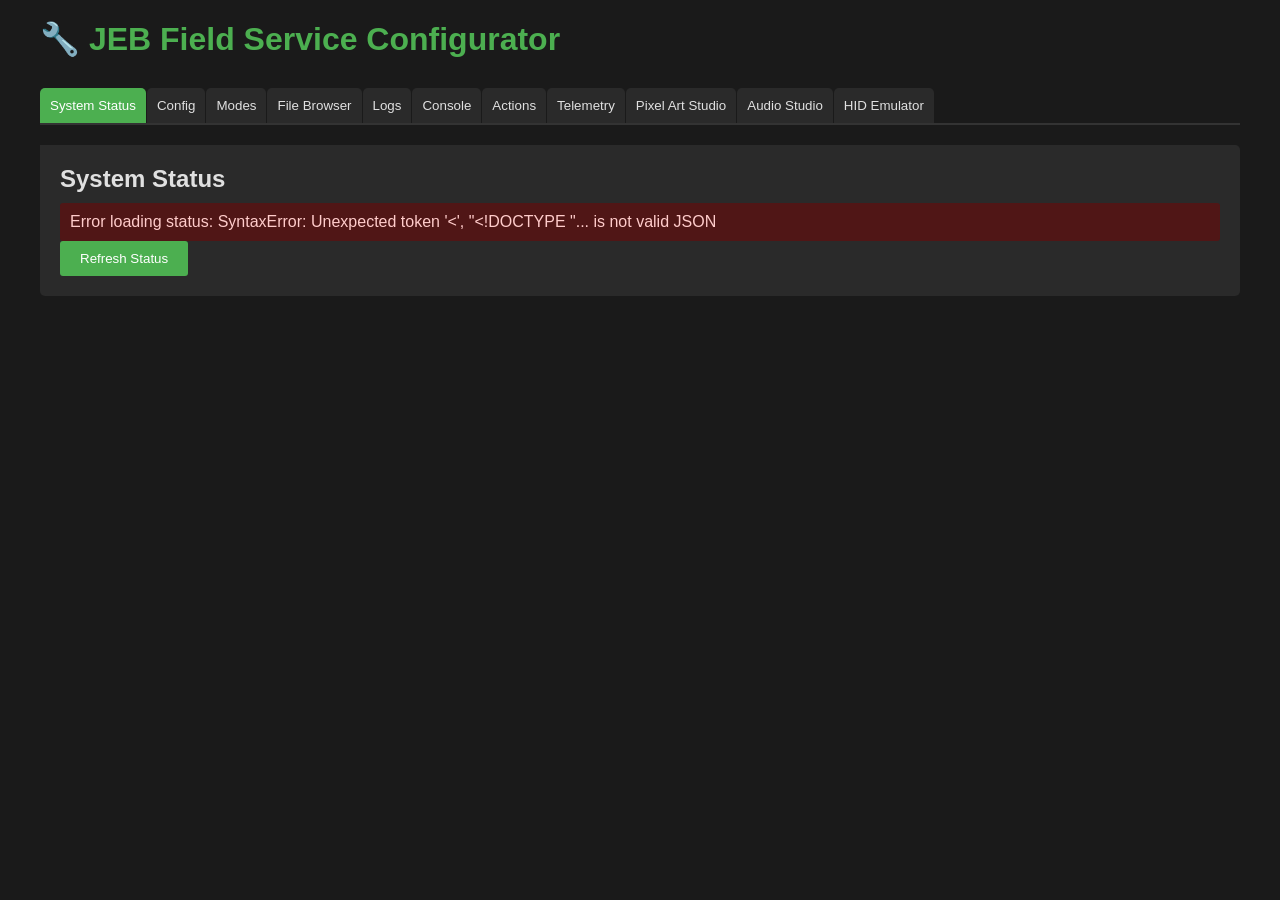
==== SD/www/index.html @ 73d3fd3d "Fix web telemtry and power bus display" ====
<!DOCTYPE html>
<html>
<head>
    <meta charset="UTF-8">
    <meta name="viewport" content="width=device-width, initial-scale=1.0">
    <title>JEB Field Service Configurator</title>
    <style>
        * { margin: 0; padding: 0; box-sizing: border-box; }
        body {
            font-family: -apple-system, BlinkMacSystemFont, 'Segoe UI', Arial, sans-serif;
            background: #1a1a1a;
            color: #e0e0e0;
            padding: 20px;
        }
        .container {
            max-width: 1200px;
            margin: 0 auto;
        }
        h1 {
            color: #4CAF50;
            margin-bottom: 30px;
            font-size: 2em;
        }
        .tabs {
            display: flex;
            gap: 1px;
            margin-bottom: 20px;
            border-bottom: 2px solid #333;
        }
        .tab {
            padding: 10px 10px 10px 10px;
            background: #2a2a2a;
            border: none;
            color: #e0e0e0;
            cursor: pointer;
            border-radius: 5px 5px 0 0;
        }
        .tab.active {
            background: #4CAF50;
            color: white;
        }
        .tab-content {
            display: none;
            padding: 20px;
            background: #2a2a2a;
            border-radius: 0 5px 5px 5px;
        }
        .tab-content.active {
            display: block;
        }
        .mode-filter-btn {
            padding: 4px 12px;
            background: #2a2a2a;
            border: 1px solid #555;
            color: #b0b0b0;
            border-radius: 3px;
            cursor: pointer;
            font-size: 0.85em;
            margin-right: 0;
        }
        .mode-filter-btn.active {
            background: #1e3e1e;
            border-color: #4CAF50;
            color: #4CAF50;
        }
        .mode-filter-btn:hover {
            background: #333;
        }
        .form-group {
            margin-bottom: 15px;
        }
        label {
            display: block;
            margin-bottom: 5px;
            color: #b0b0b0;
        }
        input, textarea, select {
            width: 100%;
            padding: 8px;
            background: #1a1a1a;
            border: 1px solid #444;
            color: #e0e0e0;
            border-radius: 3px;
        }
        button {
            padding: 10px 20px;
            background: #4CAF50;
            color: white;
            border: none;
            border-radius: 3px;
            cursor: pointer;
        }
        button:hover {
            background: #45a049;
        }
        button.secondary {
            background: #666;
        }
        button.secondary:hover {
            background: #555;
        }
        .status {
            margin-top: 10px;
            padding: 10px;
            border-radius: 3px;
        }
        .status.success {
            background: #2d5016;
            color: #90EE90;
        }
        .status.error {
            background: #501616;
            color: #ffcccb;
        }
        .file-list {
            list-style: none;
        }
        .file-item {
            padding: 8px;
            background: #1a1a1a;
            margin-bottom: 5px;
            border-radius: 3px;
            display: flex;
            justify-content: space-between;
            align-items: center;
        }
        .file-item:hover {
            background: #333;
        }
        .log-viewer {
            background: #1a1a1a;
            padding: 10px;
            height: 400px;
            overflow-y: auto;
            font-family: 'Courier New', monospace;
            font-size: 12px;
            border: 1px solid #444;
            border-radius: 3px;
            white-space: pre-wrap;
        }
        .info-grid {
            display: grid;
            grid-template-columns: repeat(auto-fit, minmax(200px, 1fr));
            gap: 15px;
            margin-bottom: 20px;
        }
        .info-card {
            background: #1a1a1a;
            padding: 15px;
            border-radius: 5px;
            border: 1px solid #444;
        }
        .info-card h3 {
            color: #4CAF50;
            margin-bottom: 10px;
            font-size: 0.9em;
        }
        .info-card .value {
            font-size: 1.5em;
            color: #e0e0e0;
        }
        .telemetry-chart-container {
            margin-top: 20px;
        }
        .telemetry-chart-container h3 {
            color: #4CAF50;
            margin-bottom: 10px;
            font-size: 1em;
        }
        canvas.sparkline {
            display: block;
            width: 100%;
            height: 120px;
            background: #1a1a1a;
            border: 1px solid #444;
            border-radius: 3px;
        }
        .telemetry-status {
            display: inline-block;
            padding: 4px 10px;
            border-radius: 3px;
            font-size: 0.85em;
            margin-left: 10px;
            vertical-align: middle;
        }
        .telemetry-status.connected { background: #2d5016; color: #90EE90; }
        .telemetry-status.disconnected { background: #501616; color: #ffcccb; }
        .sat-badge {
            display: inline-block;
            padding: 4px 10px;
            border-radius: 3px;
            font-size: 0.85em;
            margin: 3px;
        }
        .sat-badge.online { background: #2d5016; color: #90EE90; }
        .sat-badge.offline { background: #501616; color: #ffcccb; }
        /* Pixel Art Studio */
        .pixel-grid {
            display: grid;
            grid-template-columns: repeat(16, 1fr);
            gap: 1px;
            width: 320px;
            height: 320px;
            background: #111;
            border: 2px solid #444;
            border-radius: 3px;
            cursor: crosshair;
            user-select: none;
        }
        .pixel-cell {
            background: #000;
            border: none;
        }
        .palette-grid {
            display: flex;
            flex-wrap: wrap;
            gap: 4px;
            margin-top: 10px;
            max-width: 400px;
        }
        .palette-swatch {
            width: 28px;
            height: 28px;
            border-radius: 3px;
            cursor: pointer;
            border: 2px solid transparent;
            box-sizing: border-box;
        }
        .palette-swatch.selected {
            border-color: #fff;
        }
        .pixel-studio-layout {
            display: flex;
            gap: 20px;
            flex-wrap: wrap;
            align-items: flex-start;
        }
        .pixel-studio-controls {
            flex: 1;
            min-width: 200px;
        }
        /* Audio Studio */
        .audio-studio-layout {
            display: flex;
            flex-direction: column;
            gap: 12px;
        }
        .audio-transport {
            display: flex;
            gap: 10px;
            align-items: center;
            flex-wrap: wrap;
            margin-bottom: 8px;
        }
        .audio-transport label {
            display: inline;
            color: #b0b0b0;
            margin: 0;
        }
        .audio-transport input[type=number] {
            width: 70px;
            padding: 6px;
        }
        .channel-row {
            display: flex;
            align-items: center;
            gap: 6px;
            background: #1a1a1a;
            border: 1px solid #333;
            border-radius: 4px;
            padding: 6px 8px;
        }
        .channel-label {
            width: 28px;
            font-size: 0.75em;
            color: #888;
            flex-shrink: 0;
        }
        .channel-patch {
            width: 130px;
            flex-shrink: 0;
            font-size: 0.8em;
            padding: 4px 6px;
        }
        .step-grid {
            display: grid;
            grid-template-columns: repeat(16, 1fr);
            gap: 2px;
            flex: 1;
            min-width: 0;
        }
        .step-btn {
            padding: 4px 2px;
            font-size: 0.65em;
            background: #2a2a2a;
            color: #888;
            border: 1px solid #444;
            border-radius: 3px;
            cursor: pointer;
            white-space: nowrap;
            overflow: hidden;
            text-overflow: ellipsis;
            min-width: 0;
        }
        .step-btn.active {
            background: #1a3a1a;
            color: #4CAF50;
            border-color: #4CAF50;
        }
        .step-btn:hover {
            border-color: #888;
        }
        .note-picker {
            display: flex;
            flex-wrap: wrap;
            gap: 3px;
            margin-top: 8px;
            max-width: 100%;
        }
        .note-pick-btn {
            padding: 4px 6px;
            font-size: 0.7em;
            background: #2a2a2a;
            color: #b0b0b0;
            border: 1px solid #444;
            border-radius: 3px;
            cursor: pointer;
        }
        .note-pick-btn:hover, .note-pick-btn.selected {
            background: #2d5016;
            color: #90EE90;
            border-color: #4CAF50;
        }
        .note-pick-btn.rest {
            color: #666;
        }
        .note-pick-btn.rest:hover, .note-pick-btn.rest.selected {
            background: #3a1a1a;
            color: #ff9090;
            border-color: #aa4444;
        }
        .duration-picker {
            display: flex;
            gap: 4px;
            margin-top: 6px;
            flex-wrap: wrap;
        }
        .dur-btn {
            padding: 4px 8px;
            font-size: 0.7em;
            background: #2a2a2a;
            color: #b0b0b0;
            border: 1px solid #444;
            border-radius: 3px;
            cursor: pointer;
        }
        .dur-btn.selected {
            background: #1a2a3a;
            color: #80ccff;
            border-color: #4488cc;
        }
        .dur-btn:hover { border-color: #888; }
        .step-number-row {
            display: grid;
            grid-template-columns: repeat(16, 1fr);
            gap: 2px;
            padding: 0 0 2px;
        }
        .step-number {
            font-size: 0.6em;
            color: #555;
            text-align: center;
        }
        /* HID Emulator */
        .hid-emulator-grid {
            display: flex;
            gap: 24px;
            flex-wrap: wrap;
            align-items: flex-start;
        }
        .hid-section {
            background: #1a1a1a;
            border: 1px solid #444;
            border-radius: 5px;
            padding: 16px;
        }
        .hid-section h3 {
            color: #4CAF50;
            margin-bottom: 12px;
            font-size: 0.85em;
            text-transform: uppercase;
            letter-spacing: 0.06em;
        }
        .hid-btn-grid {
            display: grid;
            grid-template-columns: repeat(2, 1fr);
            gap: 10px;
        }
        .hid-push-btn {
            width: 80px;
            height: 80px;
            border-radius: 8px;
            background: #2a2a2a;
            border: 2px solid #555;
            color: #e0e0e0;
            font-size: 1em;
            font-weight: bold;
            cursor: pointer;
            user-select: none;
            transition: background 0.05s, border-color 0.05s, color 0.05s;
        }
        .hid-push-btn.pressed {
            background: #4CAF50;
            border-color: #4CAF50;
            color: #000;
        }
        .hid-encoder-display {
            font-size: 1.8em;
            text-align: center;
            color: #4CAF50;
            font-family: monospace;
            min-width: 70px;
            padding: 6px 10px;
            background: #0d0d0d;
            border: 1px solid #444;
            border-radius: 3px;
        }
        .hid-encoder-controls {
            display: flex;
            gap: 6px;
            align-items: center;
            justify-content: center;
            margin-bottom: 12px;
        }
        .hid-enc-step-btn {
            width: 36px;
            height: 36px;
            font-size: 1.1em;
            background: #2a2a2a;
            border: 1px solid #555;
            color: #e0e0e0;
            border-radius: 3px;
            cursor: pointer;
            padding: 0;
        }
        .hid-enc-step-btn:hover { background: #3a3a3a; border-color: #4CAF50; }
        .hid-enc-btn-wrap { text-align: center; }
        .hid-enc-push-btn {
            width: 120px;
            height: 44px;
            border-radius: 22px;
            background: #2a2a2a;
            border: 2px solid #555;
            color: #e0e0e0;
            font-size: 0.85em;
            font-weight: bold;
            cursor: pointer;
            user-select: none;
            transition: background 0.05s, border-color 0.05s, color 0.05s;
        }
        .hid-enc-push-btn.pressed {
            background: #4CAF50;
            border-color: #4CAF50;
            color: #000;
        }
    </style>
</head>
<body>
    <div class="container">
        <h1>🔧 JEB Field Service Configurator</h1>

        <div class="tabs">
            <button class="tab active" onclick="showTab('system')">System Status</button>
            <button class="tab" onclick="showTab('config')">Config</button>
            <button class="tab" onclick="showTab('modes')">Modes</button>
            <button class="tab" onclick="showTab('files')">File Browser</button>
            <button class="tab" onclick="showTab('logs')">Logs</button>
            <button class="tab" onclick="showTab('console')">Console</button>
            <button class="tab" onclick="showTab('actions')">Actions</button>
            <button class="tab" onclick="showTab('telemetry')">Telemetry</button>
            <button class="tab" onclick="showTab('pixelart')">Pixel Art Studio</button>
            <button class="tab" onclick="showTab('audiostudio')">Audio Studio</button>
            <button class="tab" onclick="showTab('hidemulator')">HID Emulator</button>
        </div>

        <div id="system" class="tab-content active">
            <h2>System Status</h2>
            <div class="info-grid" id="systemStatus"></div>
            <button onclick="loadSystemStatus()">Refresh Status</button>
        </div>

        <div id="config" class="tab-content">
            <h2>Global Configuration</h2>
            <form id="configForm">
                <div class="form-group">
                    <label>WiFi SSID:</label>
                    <input type="text" name="wifi_ssid" id="wifi_ssid">
                </div>
                <div class="form-group">
                    <label>WiFi Password:</label>
                    <input type="password" name="wifi_password" id="wifi_password">
                </div>
                <div class="form-group">
                    <label>Update URL:</label>
                    <input type="text" name="update_url" id="update_url">
                </div>
                <div class="form-group">
                    <label>Debug Mode:</label>
                    <select name="debug_mode" id="debug_mode">
                        <option value="false">Disabled</option>
                        <option value="true">Enabled</option>
                    </select>
                </div>
                <button type="button" onclick="loadConfig()">Load Current Config</button>
                <button type="button" onclick="saveConfig()">Save Configuration</button>
            </form>
            <div id="configStatus" class="status" style="display:none;"></div>
        </div>

        <div id="modes" class="tab-content">
            <h2>Game Modes</h2>
            <div style="margin-bottom:15px; display:flex; gap:8px; flex-wrap:wrap; align-items:center;">
                <span style="color:#b0b0b0; margin-right:4px;">Filter:</span>
                <button class="mode-filter-btn active" onclick="filterModes('ALL', this)">All</button>
                <button class="mode-filter-btn" onclick="filterModes('CORE', this)">Core Only</button>
                <button class="mode-filter-btn" onclick="filterModes('ZERO_PLAYER', this)">Zero Player</button>
                <button class="mode-filter-btn" onclick="filterModes('EXP1', this)">Industrial</button>
                <button style="margin-left:auto;" onclick="loadModes()">↺ Refresh</button>
            </div>
            <div id="modesHardware" style="margin-bottom:12px;"></div>
            <div id="modesList"></div>
            <div id="modesStatus" class="status" style="display:none;"></div>
        </div>

        <div id="files" class="tab-content">
            <h2>File Browser</h2>
            <div>
                <label>Current Path: <span id="currentPath">/sd</span></label>
                <button onclick="loadFiles()">Refresh</button>
            </div>
            <div class="form-group" style="margin-top: 15px;">
                <label>Upload File:</label>
                <input type="file" id="fileUpload">
                <button onclick="uploadFile()">Upload to Current Directory</button>
            </div>
            <ul class="file-list" id="fileList"></ul>
        </div>

        <div id="logs" class="tab-content">
            <h2>System Logs</h2>
            <div style="display:flex; gap:10px; margin-bottom:10px; flex-wrap:wrap; align-items:center;">
                <select id="logLevelFilter" onchange="loadLogs()" style="width:auto;">
                    <option value="">All Levels</option>
                    <option value="0">DEBUG+</option>
                    <option value="1">INFO+</option>
                    <option value="2">NOTE+</option>
                    <option value="3">WARNING+</option>
                    <option value="4">CRITICAL+</option>
                    <option value="5">ERROR only</option>
                </select>
                <input type="text" id="logSearch" placeholder="Search logs…" oninput="loadLogs()" style="width:220px;">
                <button onclick="loadLogs()">Refresh</button>
                <button class="secondary" onclick="clearLogs()">Clear</button>
            </div>
            <div class="log-viewer" id="logViewer"></div>
        </div>

        <div id="console" class="tab-content">
            <h2>Console</h2>
            <div style="display:flex; gap:10px; margin-bottom:10px; align-items:center;">
                <button onclick="loadConsole()">Refresh</button>
                <label style="display:inline; margin:0;">
                    <input type="checkbox" id="consoleAutoRefresh" onchange="toggleConsoleAutoRefresh()"> Auto-refresh
                </label>
            </div>
            <div class="log-viewer" id="consoleViewer"></div>
            <div style="display:flex; gap:8px; margin-top:10px;">
                <input type="text" id="consoleInput" placeholder="Type command and press Enter…" style="flex:1;"
                       onkeydown="if(event.key==='Enter') sendConsoleInput()">
                <button onclick="sendConsoleInput()">Send</button>
            </div>
            <div id="consoleStatus" class="status" style="display:none;"></div>
        </div>

        <div id="actions" class="tab-content">
            <h2>Field Service Actions</h2>
            <div class="form-group">
                <button onclick="triggerOTAUpdate()">Trigger OTA Update</button>
                <p style="color: #b0b0b0; margin-top: 5px;">Device will update on next boot</p>
            </div>
            <div class="form-group">
                <button onclick="toggleDebugMode()">Toggle Debug Mode</button>
                <p style="color: #b0b0b0; margin-top: 5px;">Enable/disable debug logging</p>
            </div>
            <div id="actionStatus" class="status" style="display:none;"></div>
        </div>

        <div id="telemetry" class="tab-content">
            <h2>
                Real-Time Telemetry
                <span id="telemetryStatus" class="telemetry-status disconnected">Disconnected</span>
            </h2>
            <div style="margin-bottom: 15px;">
                <button onclick="startTelemetry()">Connect</button>
                <button class="secondary" onclick="stopTelemetry()">Disconnect</button>
            </div>
            <h3 style="color: #b0b0b0; margin-bottom: 10px;">Power Rails (V)</h3>
            <div class="info-grid" id="telemetryVoltages"></div>
            <h3 style="color: #b0b0b0; margin: 15px 0 10px;">Satellite Links</h3>
            <div id="telemetrySatellites"><em style="color: #666;">No satellites detected</em></div>
            <div class="telemetry-chart-container">
                <h3>Voltage History</h3>
                <div id="telemetryCharts" style="display: flex; flex-direction: column; gap: 15px;"></div>
            </div>
        </div>

        <div id="pixelart" class="tab-content">
            <h2>🎨 Pixel Art Studio</h2>
            <p style="color: #b0b0b0; margin-bottom: 15px;">Draw 16×16 pixel art and preview it live on the LED matrix, then save as an icon.</p>
            <div class="pixel-studio-layout">
                <div>
                    <div class="pixel-grid" id="pixelGrid" onmousedown="pixelMouseDown(event)" onmousemove="pixelMouseMove(event)" onmouseup="pixelMouseUp()"></div>
                </div>
                <div class="pixel-studio-controls">
                    <div class="form-group">
                        <label>Selected Color: <span id="selectedColorName">OFF</span></label>
                        <div id="selectedColorPreview" style="width:32px;height:32px;background:#000;border:2px solid #666;border-radius:3px;margin-top:4px;"></div>
                    </div>
                    <div class="form-group">
                        <label>Palette:</label>
                        <div class="palette-grid" id="paletteGrid"></div>
                    </div>
                    <div class="form-group" style="margin-top:15px;">
                        <label>Icon Name:</label>
                        <input type="text" id="iconName" placeholder="my_icon" maxlength="32" style="width:180px;">
                    </div>
                    <div style="margin-top:10px; display:flex; gap:8px; flex-wrap:wrap;">
                        <button onclick="previewPixelArt()">▶ Preview on Matrix</button>
                        <button onclick="savePixelArt()">💾 Save Icon</button>
                        <button class="secondary" onclick="clearCanvas()">Clear</button>
                    </div>
                    <div id="pixelArtStatus" class="status" style="display:none;margin-top:10px;"></div>
                </div>
            </div>
        </div>

        <div id="audiostudio" class="tab-content">
            <h2>🎵 Audio Studio</h2>
            <p style="color: #b0b0b0; margin-bottom: 15px;">Compose a multi-channel chiptune sequence, preview it live on the device, then save as a <code>.jseq</code> file.</p>

            <div class="audio-studio-layout">
                <!-- Transport controls -->
                <div class="audio-transport">
                    <label>BPM:</label>
                    <input type="number" id="audioBpm" value="120" min="20" max="300" style="width:70px;">
                    <button onclick="audioPreview()">▶ Play Preview</button>
                    <button class="secondary" onclick="audioStop()">■ Stop</button>
                    <button class="secondary" onclick="audioClearAll()">Clear All</button>
                </div>

                <!-- Step number ruler -->
                <div style="display:flex; align-items:center; gap:6px; padding: 0 8px;">
                    <div style="width:164px; flex-shrink:0;"></div>
                    <div class="step-number-row" style="flex:1;">
                        <div class="step-number">1</div><div class="step-number">2</div>
                        <div class="step-number">3</div><div class="step-number">4</div>
                        <div class="step-number">5</div><div class="step-number">6</div>
                        <div class="step-number">7</div><div class="step-number">8</div>
                        <div class="step-number">9</div><div class="step-number">10</div>
                        <div class="step-number">11</div><div class="step-number">12</div>
                        <div class="step-number">13</div><div class="step-number">14</div>
                        <div class="step-number">15</div><div class="step-number">16</div>
                    </div>
                </div>

                <!-- Channel rows (3 channels) -->
                <div id="channelRows"></div>

                <!-- Note & Duration Picker -->
                <div style="background:#1a1a1a; border:1px solid #333; border-radius:4px; padding:10px; margin-top:4px;">
                    <div style="display:flex; gap:20px; flex-wrap:wrap; align-items:flex-start;">
                        <div>
                            <label style="color:#b0b0b0; font-size:0.85em;">Active Note: <strong id="activeNoteLabel" style="color:#4CAF50;">—</strong></label>
                            <div class="note-picker" id="notePicker"></div>
                        </div>
                        <div>
                            <label style="color:#b0b0b0; font-size:0.85em;">Duration: <strong id="activeDurLabel" style="color:#80ccff;">♩ Quarter (1 beat)</strong></label>
                            <div class="duration-picker" id="durationPicker"></div>
                        </div>
                    </div>
                </div>

                <!-- Save section -->
                <div style="display:flex; gap:10px; align-items:center; flex-wrap:wrap; margin-top:4px;">
                    <label style="color:#b0b0b0;">Sequence Name:</label>
                    <input type="text" id="audioSeqName" placeholder="my_sequence" maxlength="32" style="width:180px;">
                    <button onclick="audioSave()">💾 Save .jseq</button>
                </div>
                <div id="audioStatus" class="status" style="display:none;"></div>
            </div>
        </div>

        <div id="hidemulator" class="tab-content">
            <h2>🕹️ HID Emulator (CORE)</h2>
            <p style="color: #b0b0b0; margin-bottom: 20px;">Inject virtual hardware inputs into the live CORE HID state. Hold buttons to simulate tap/hold detection.</p>
            <div class="hid-emulator-grid">

                <!-- Buttons -->
                <div class="hid-section">
                    <h3>Buttons</h3>
                    <div class="hid-btn-grid">
                        <button class="hid-push-btn" id="hidBtn0"
                            onmousedown="hidBtnPress(0)" onmouseup="hidBtnRelease(0)" onmouseleave="hidBtnRelease(0)"
                            ontouchstart="event.preventDefault(); hidBtnPress(0)" ontouchend="hidBtnRelease(0)" ontouchcancel="hidBtnRelease(0)">B1</button>
                        <button class="hid-push-btn" id="hidBtn1"
                            onmousedown="hidBtnPress(1)" onmouseup="hidBtnRelease(1)" onmouseleave="hidBtnRelease(1)"
                            ontouchstart="event.preventDefault(); hidBtnPress(1)" ontouchend="hidBtnRelease(1)" ontouchcancel="hidBtnRelease(1)">B2</button>
                        <button class="hid-push-btn" id="hidBtn2"
                            onmousedown="hidBtnPress(2)" onmouseup="hidBtnRelease(2)" onmouseleave="hidBtnRelease(2)"
                            ontouchstart="event.preventDefault(); hidBtnPress(2)" ontouchend="hidBtnRelease(2)" ontouchcancel="hidBtnRelease(2)">B3</button>
                        <button class="hid-push-btn" id="hidBtn3"
                            onmousedown="hidBtnPress(3)" onmouseup="hidBtnRelease(3)" onmouseleave="hidBtnRelease(3)"
                            ontouchstart="event.preventDefault(); hidBtnPress(3)" ontouchend="hidBtnRelease(3)" ontouchcancel="hidBtnRelease(3)">B4</button>
                    </div>
                </div>

                <!-- Encoder -->
                <div class="hid-section">
                    <h3>Encoder</h3>
                    <div class="hid-encoder-controls">
                        <button class="hid-enc-step-btn" onclick="hidEncoderStep(-5)" title="-5" aria-label="Decrease by 5">«</button>
                        <button class="hid-enc-step-btn" onclick="hidEncoderStep(-1)" title="-1" aria-label="Decrease by 1">−</button>
                        <div class="hid-encoder-display" id="hidEncoderVal" aria-live="polite" aria-label="Encoder position">0</div>
                        <button class="hid-enc-step-btn" onclick="hidEncoderStep(1)" title="+1" aria-label="Increase by 1">+</button>
                        <button class="hid-enc-step-btn" onclick="hidEncoderStep(5)" title="+5" aria-label="Increase by 5">»</button>
                        <button class="hid-enc-step-btn" onclick="hidEncoderReset()" title="Reset to 0" aria-label="Reset to 0" style="font-size:0.7em;">RST</button>
                    </div>
                    <div class="hid-enc-btn-wrap">
                        <button class="hid-enc-push-btn" id="hidEncBtn"
                            onmousedown="hidEncBtnPress()" onmouseup="hidEncBtnRelease()" onmouseleave="hidEncBtnRelease()"
                            ontouchstart="event.preventDefault(); hidEncBtnPress()" ontouchend="hidEncBtnRelease()" ontouchcancel="hidEncBtnRelease()">ENC BTN</button>
                    </div>
                </div>

            </div>
            <div id="hidStatus" class="status" style="display:none; margin-top:15px;"></div>
        </div>
    </div>

    <script>
        let currentPath = '/sd';

        function showTab(tabName) {
            document.querySelectorAll('.tab').forEach(t => t.classList.remove('active'));
            document.querySelectorAll('.tab-content').forEach(t => t.classList.remove('active'));
            event.target.classList.add('active');
            document.getElementById(tabName).classList.add('active');

            // Auto-load content for some tabs
            if (tabName === 'system') loadSystemStatus();
            if (tabName === 'config') loadConfig();
            if (tabName === 'files') loadFiles();
            if (tabName === 'logs') loadLogs();
            if (tabName === 'console') loadConsole();
            if (tabName === 'modes') loadModes();
            if (tabName === 'telemetry') startTelemetry();
            if (tabName === 'pixelart') initPixelArtStudio();
            if (tabName === 'audiostudio') initAudioStudio();
        }

        async function loadSystemStatus() {
            try {
                const response = await fetch('/api/system/status');
                const data = await response.json();

                const html = `
                    <div class="info-card">
                        <h3>WiFi SSID</h3>
                        <div class="value">${data.wifi_ssid}</div>
                    </div>
                    <div class="info-card">
                        <h3>IP Address</h3>
                        <div class="value">${data.ip_address}</div>
                    </div>
                    <div class="info-card">
                        <h3>Debug Mode</h3>
                        <div class="value">${data.debug_mode ? 'ON' : 'OFF'}</div>
                    </div>
                    <div class="info-card">
                        <h3>Uptime</h3>
                        <div class="value">${Math.floor(data.uptime)}s</div>
                    </div>
                    <div class="info-card">
                        <h3>Free Memory</h3>
                        <div class="value">${Math.floor(data.free_memory / 1024)}KB</div>
                    </div>
                `;
                document.getElementById('systemStatus').innerHTML = html;
            } catch (error) {
                showStatus('systemStatus', 'Error loading status: ' + error, 'error');
            }
        }

        async function loadConfig() {
            try {
                const response = await fetch('/api/config/global');
                const config = await response.json();

                document.getElementById('wifi_ssid').value = config.wifi_ssid || '';
                document.getElementById('wifi_password').value = config.wifi_password || '';
                document.getElementById('update_url').value = config.update_url || '';
                document.getElementById('debug_mode').value = config.debug_mode ? 'true' : 'false';

                showStatus('configStatus', 'Configuration loaded', 'success');
            } catch (error) {
                showStatus('configStatus', 'Error loading config: ' + error, 'error');
            }
        }

        async function saveConfig() {
            try {
                const config = {
                    wifi_ssid: document.getElementById('wifi_ssid').value,
                    wifi_password: document.getElementById('wifi_password').value,
                    update_url: document.getElementById('update_url').value,
                    debug_mode: document.getElementById('debug_mode').value === 'true'
                };

                const response = await fetch('/api/config/global', {
                    method: 'POST',
                    headers: { 'Content-Type': 'application/json' },
                    body: JSON.stringify(config)
                });

                if (response.ok) {
                    showStatus('configStatus', 'Configuration saved successfully', 'success');
                } else {
                    showStatus('configStatus', 'Error saving configuration', 'error');
                }
            } catch (error) {
                showStatus('configStatus', 'Error: ' + error, 'error');
            }
        }

        async function loadFiles() {
            try {
                const response = await fetch(`/api/files?path=${encodeURIComponent(currentPath)}`);
                const data = await response.json();

                const fileList = document.getElementById('fileList');
                fileList.innerHTML = '';

                // Add parent directory link if not at root
                if (currentPath !== '/sd' && currentPath !== '/') {
                    const li = document.createElement('li');
                    li.className = 'file-item';
                    li.innerHTML = `
                        <span>📁 ..</span>
                        <button class="secondary" onclick="navigateUp()">Up</button>
                    `;
                    fileList.appendChild(li);
                }

                // Add files and directories
                data.items.forEach(item => {
                    const li = document.createElement('li');
                    li.className = 'file-item';
                    const icon = item.is_dir ? '📁' : '📄';
                    const size = item.is_dir ? '' : ` (${formatSize(item.size)})`;

                    li.innerHTML = `
                        <span>${icon} ${item.name}${size}</span>
                        <div>
                            ${item.is_dir ?
                                `<button class="secondary" onclick="navigateTo('${item.path}')">Open</button>` :
                                `<button class="secondary" onclick="downloadFile('${item.path}')">Download</button>`
                            }
                        </div>
                    `;
                    fileList.appendChild(li);
                });

                document.getElementById('currentPath').textContent = currentPath;
            } catch (error) {
                console.error('Error loading files:', error);
            }
        }

        function navigateTo(path) {
            currentPath = path;
            loadFiles();
        }

        function navigateUp() {
            const parts = currentPath.split('/');
            parts.pop();
            currentPath = parts.join('/') || '/';
            loadFiles();
        }

        function downloadFile(path) {
            window.location.href = `/api/files/download?path=${encodeURIComponent(path)}`;
        }

        function formatSize(bytes) {
            if (bytes < 1024) return bytes + ' B';
            if (bytes < 1024 * 1024) return Math.floor(bytes / 1024) + ' KB';
            return Math.floor(bytes / (1024 * 1024)) + ' MB';
        }

        const LOG_LEVEL_COLORS = {
            'DBUG': '#888',
            'INFO': '#4fc3f7',
            'NOTE': '#80deea',
            'WARN': '#ffcc02',
            'CRIT': '#ffa726',
            '!ERR': '#ef5350',
            'EMUL': '#ce93d8',
        };

        async function loadLogs() {
            try {
                const level = document.getElementById('logLevelFilter').value;
                const search = document.getElementById('logSearch').value.trim();
                let url = '/api/logs';
                const params = [];
                if (level !== '') params.push('level=' + encodeURIComponent(level));
                if (search) params.push('search=' + encodeURIComponent(search));
                if (params.length) url += '?' + params.join('&');

                const response = await fetch(url);
                const logs = await response.json();

                const logViewer = document.getElementById('logViewer');
                logViewer.innerHTML = '';

                logs.forEach(entry => {
                    const line = document.createElement('div');
                    const tag = entry.level_tag || '';
                    const color = LOG_LEVEL_COLORS[tag] || '#e0e0e0';
                    // Escape HTML to prevent XSS, then colorise
                    const text = `[${entry.time}][${tag}][${entry.source}][${entry.module}] ${entry.message}`;
                    const escaped = text.replace(/&/g,'&amp;').replace(/</g,'&lt;').replace(/>/g,'&gt;').replace(/'/g,'&#39;').replace(/"/g,'&quot;');
                    line.innerHTML = `<span style="color:${color}">${escaped}</span>`;
                    logViewer.appendChild(line);
                });

                if (logs.length === 0) {
                    logViewer.textContent = 'No log entries.';
                }

                // Scroll to bottom
                logViewer.scrollTop = logViewer.scrollHeight;
            } catch (error) {
                document.getElementById('logViewer').textContent = 'Error loading logs: ' + error;
            }
        }

        async function clearLogs() {
            try {
                await fetch('/api/logs/clear', { method: 'POST' });
            } catch (_) {}
            document.getElementById('logViewer').textContent = '';
        }

        let _consoleAutoRefreshTimer = null;

        function toggleConsoleAutoRefresh() {
            const enabled = document.getElementById('consoleAutoRefresh').checked;
            if (enabled) {
                _consoleAutoRefreshTimer = setInterval(loadConsole, 2000);
            } else {
                if (_consoleAutoRefreshTimer) {
                    clearInterval(_consoleAutoRefreshTimer);
                    _consoleAutoRefreshTimer = null;
                }
            }
        }

        async function loadConsole() {
            try {
                const response = await fetch('/api/console');
                const data = await response.json();

                // Use textContent to prevent XSS attacks
                const consoleViewer = document.getElementById('consoleViewer');
                const atBottom = consoleViewer.scrollHeight - consoleViewer.scrollTop <= consoleViewer.clientHeight + 40; // 40px tolerance
                consoleViewer.textContent = data.output;
                if (atBottom) consoleViewer.scrollTop = consoleViewer.scrollHeight;
            } catch (error) {
                document.getElementById('consoleViewer').textContent = 'Error loading console: ' + error;
            }
        }

        async function sendConsoleInput() {
            const inputEl = document.getElementById('consoleInput');
            const line = inputEl.value.trim();
            if (!line) return;
            try {
                const response = await fetch('/api/console/input', {
                    method: 'POST',
                    headers: { 'Content-Type': 'application/json' },
                    body: JSON.stringify({ input: line })
                });
                const data = await response.json();
                if (response.ok) {
                    inputEl.value = '';
                    setTimeout(loadConsole, 200);
                } else {
                    showStatus('consoleStatus', 'Error: ' + (data.error || 'Unknown'), 'error');
                }
            } catch (error) {
                showStatus('consoleStatus', 'Error: ' + error, 'error');
            }
        }

        async function triggerOTAUpdate() {
            if (!confirm('Trigger OTA update? Device will update on next boot.')) return;

            try {
                const response = await fetch('/api/actions/ota-update', { method: 'POST' });
                const data = await response.json();

                if (response.ok) {
                    showStatus('actionStatus', 'OTA update scheduled for next boot', 'success');
                } else {
                    showStatus('actionStatus', 'Error: ' + data.error, 'error');
                }
            } catch (error) {
                showStatus('actionStatus', 'Error: ' + error, 'error');
            }
        }

        async function toggleDebugMode() {
            try {
                const response = await fetch('/api/actions/toggle-debug', { method: 'POST' });
                const data = await response.json();

                if (response.ok) {
                    showStatus('actionStatus', 'Debug mode toggled successfully', 'success');
                    loadSystemStatus();  // Refresh status
                } else {
                    showStatus('actionStatus', 'Error: ' + data.error, 'error');
                }
            } catch (error) {
                showStatus('actionStatus', 'Error: ' + error, 'error');
            }
        }

        let _currentModeFilter = 'ALL';

        function filterModes(menu, btn) {
            _currentModeFilter = menu;
            // Update filter button styles
            document.querySelectorAll('.mode-filter-btn').forEach(b => b.classList.remove('active'));
            if (btn) btn.classList.add('active');
            // Show/hide mode cards
            document.querySelectorAll('.mode-card').forEach(card => {
                card.style.display = (menu === 'ALL' || card.dataset.menu === menu) ? '' : 'none';
            });
        }

        function escapeHtml(str) {
            return String(str).replace(/&/g,'&amp;').replace(/</g,'&lt;').replace(/>/g,'&gt;').replace(/'/g,'&#39;').replace(/"/g,'&quot;');
        }

        async function loadModes() {
            try {
                const response = await fetch('/api/modes');
                if (!response.ok) throw new Error('HTTP ' + response.status);
                const data = await response.json();

                // Show connected hardware
                const hwDiv = document.getElementById('modesHardware');
                const hwList = data.connected_hardware || ['CORE'];
                hwDiv.innerHTML = '<span style="color:#b0b0b0;">Connected hardware: </span>' +
                    hwList.map(hw => `<span style="padding:1px 8px; background:#1a3a1a; border:1px solid #4CAF50; border-radius:3px; color:#4CAF50; font-size:0.85em; margin-right:4px;">${escapeHtml(hw)}</span>`).join('');

                const modesList = document.getElementById('modesList');
                modesList.innerHTML = '';

                const menuLabels = { CORE: 'Core', ZERO_PLAYER: 'Zero Player', EXP1: 'Industrial' };
                let currentMenu = null;

                for (const mode of (data.modes || [])) {
                    // Menu section header
                    if (mode.menu !== currentMenu) {
                        currentMenu = mode.menu;
                        const header = document.createElement('h3');
                        header.textContent = menuLabels[currentMenu] || currentMenu;
                        header.style.cssText = 'color:#888; font-size:0.85em; text-transform:uppercase; letter-spacing:2px; margin:18px 0 8px; padding-bottom:4px; border-bottom:1px solid #333;';
                        header.dataset.menu = currentMenu;
                        modesList.appendChild(header);
                    }

                    const modeDiv = document.createElement('div');
                    modeDiv.className = 'mode-card';
                    modeDiv.dataset.menu = mode.menu;
                    modeDiv.style.cssText = 'margin-bottom:10px; padding:12px 14px; background:#1a1a1a; border-radius:5px; border-left:3px solid ' + (mode.playable ? '#4CAF50' : '#444') + ';';

                    // Header row: name + hardware badges + action buttons
                    let html = '<div style="display:flex; justify-content:space-between; align-items:flex-start; flex-wrap:wrap; gap:8px;">';
                    html += '<div style="flex:1;">';
                    html += `<span style="font-weight:bold; color:${mode.playable ? '#e0e0e0' : '#888'};">${escapeHtml(mode.name)}</span>`;
                    // Requires badges
                    (mode.requires || []).forEach(hw => {
                        html += ` <span style="padding:1px 5px; background:#222; border:1px solid ${mode.playable ? '#555' : '#333'}; border-radius:3px; font-size:0.75em; color:#888;">${escapeHtml(hw)}</span>`;
                    });
                    // Optional badges
                    (mode.optional || []).forEach(hw => {
                        html += ` <span style="padding:1px 5px; background:#1a1a1a; border:1px solid #333; border-radius:3px; font-size:0.75em; color:#555;" title="Optional">${escapeHtml(hw)}</span>`;
                    });
                    html += '</div>';

                    // Action buttons
                    html += '<div style="display:flex; gap:6px; flex-wrap:wrap; align-items:center;">';
                    if (mode.playable) {
                        html += `<button onclick="launchMode('${escapeHtml(mode.id)}', false)" style="background:#1e3e1e; border-color:#4CAF50; color:#4CAF50; padding:4px 10px;">▶ Launch</button>`;
                        if (mode.has_tutorial) {
                            html += `<button onclick="launchMode('${escapeHtml(mode.id)}', true)" style="background:#12283c; border-color:#4fc3f7; color:#4fc3f7; padding:4px 10px;">📖 Tutorial</button>`;
                        }
                    }
                    if ((mode.settings || []).length > 0) {
                        html += `<button onclick="saveModeSettings('${escapeHtml(mode.id)}')" style="background:#2a2a2a; padding:4px 10px;">💾 Save</button>`;
                    }
                    html += '</div>';
                    html += '</div>';

                    // Settings row
                    if ((mode.settings || []).length > 0) {
                        html += '<div style="margin-top:8px; display:flex; flex-wrap:wrap; gap:10px;">';
                        mode.settings.forEach(setting => {
                            const current = mode.current || {};
                            const currentValue = current[setting.key] !== undefined ? current[setting.key] : setting.default;
                            html += `<div class="form-group" style="margin:0; min-width:120px;">`;
                            html += `<label style="font-size:0.82em; color:#aaa;">${escapeHtml(setting.label)}:</label>`;
                            html += `<select id="${escapeHtml(mode.id)}_${escapeHtml(setting.key)}">`;
                            (setting.options || []).forEach(opt => {
                                html += `<option value="${escapeHtml(opt)}"${opt === currentValue ? ' selected' : ''}>${escapeHtml(opt)}</option>`;
                            });
                            html += '</select></div>';
                        });
                        html += '</div>';
                    }

                    modeDiv.innerHTML = html;
                    modesList.appendChild(modeDiv);
                }

                // Apply active filter
                filterModes(_currentModeFilter, null);

            } catch (error) {
                showStatus('modesStatus', 'Error loading modes: ' + error, 'error');
            }
        }

        async function launchMode(modeId, tutorial) {
            const label = tutorial ? 'tutorial' : 'main game';
            if (!confirm(`Launch "${modeId}" (${label}) on device?`)) return;
            try {
                const response = await fetch('/api/actions/launch-mode', {
                    method: 'POST',
                    headers: { 'Content-Type': 'application/json' },
                    body: JSON.stringify({ mode_id: modeId, tutorial: tutorial })
                });
                const result = await response.json();
                if (response.ok) {
                    showStatus('modesStatus', `Launching ${modeId} (${label}) on device…`, 'success');
                } else {
                    showStatus('modesStatus', 'Error: ' + (result.error || 'Unknown'), 'error');
                }
            } catch (error) {
                showStatus('modesStatus', 'Error: ' + error, 'error');
            }
        }

        async function saveModeSettings(modeId) {
            try {
                // Collect all settings for this mode
                const settings = {};
                document.querySelectorAll(`[id^="${modeId}_"]`).forEach(elem => {
                    const key = elem.id.replace(`${modeId}_`, '');
                    settings[key] = elem.value;
                });

                const response = await fetch('/api/config/modes', {
                    method: 'POST',
                    headers: { 'Content-Type': 'application/json' },
                    body: JSON.stringify({ mode_id: modeId, settings: settings })
                });

                if (response.ok) {
                    showStatus('modesStatus', `${escapeHtml(modeId)} settings saved`, 'success');
                    loadModes();
                } else {
                    showStatus('modesStatus', 'Error saving settings', 'error');
                }
            } catch (error) {
                showStatus('modesStatus', 'Error: ' + error, 'error');
            }
        }

        async function uploadFile() {
            const fileInput = document.getElementById('fileUpload');
            const file = fileInput.files[0];

            if (!file) {
                alert('Please select a file first');
                return;
            }

            try {
                const reader = new FileReader();
                reader.onload = async (e) => {
                    const content = e.target.result;

                    const response = await fetch(
                        `/api/files/upload?path=${encodeURIComponent(currentPath)}&filename=${encodeURIComponent(file.name)}`,
                        {
                            method: 'POST',
                            body: content
                        }
                    );

                    if (response.ok) {
                        alert(`File ${file.name} uploaded successfully`);
                        loadFiles();  // Refresh file list
                    } else {
                        const data = await response.json();
                        alert('Upload failed: ' + data.error);
                    }
                };
                reader.readAsArrayBuffer(file);
            } catch (error) {
                alert('Upload error: ' + error);
            }
        }

        function showStatus(elementId, message, type) {
            const status = document.getElementById(elementId);
            status.textContent = message;
            status.className = 'status ' + type;
            status.style.display = 'block';
            setTimeout(() => {
                status.style.display = 'none';
            }, 5000);
        }

        // --- Telemetry / Polling ---
        let _telemetryTimer = null;
        const _voltageHistory = {};
        const CHART_MAX_POINTS = 60;
        const VOLTAGE_LABELS = {
            input_20v:  'Input (20V)',
            satbus_20v: 'SatBus (20V)',
            main_5v:    'Logic (5V)',
            led_5v:     'LED (5V)',
        };

        async function fetchTelemetry() {
            try {
                const response = await fetch('/api/telemetry/status');
                if (response.ok) {
                    const data = await response.json();
                    updateTelemetryUI(data);

                    const el = document.getElementById('telemetryStatus');
                    el.textContent = 'Connected';
                    el.className = 'telemetry-status connected';
                }
            } catch (err) {
                const el = document.getElementById('telemetryStatus');
                el.textContent = 'Reconnecting…';
                el.className = 'telemetry-status disconnected';
            }
        }

        function startTelemetry() {
            if (_telemetryTimer) return; // Already polling
            fetchTelemetry(); // Fetch immediately
            _telemetryTimer = setInterval(fetchTelemetry, 1000); // Poll every 1 second
        }

        function stopTelemetry() {
            if (_telemetryTimer) {
                clearInterval(_telemetryTimer);
                _telemetryTimer = null;
            }
            const el = document.getElementById('telemetryStatus');
            el.textContent = 'Disconnected';
            el.className = 'telemetry-status disconnected';
        }

        function updateTelemetryUI(data) {
            // --- Voltage cards ---
            const power = data.power || {};
            const voltEl = document.getElementById('telemetryVoltages');
            let html = '';

            // Only draw cards for buses that actually exist in the payload
            const powerKeys = Object.keys(power);
            if (powerKeys.length === 0) {
                html = '<em style="color: #666;">No power data available</em>';
            } else {
                for (const [key, val] of Object.entries(power)) {
                    if (val === undefined || val === null) continue;

                    // Look up the pretty label, or default to the raw dictionary key
                    const label = VOLTAGE_LABELS[key] || key;
                    html += `<div class="info-card"><h3>${label}</h3><div class="value">${Number(val).toFixed(2)} V</div></div>`;
                }
            }
            voltEl.innerHTML = html;

            // --- Satellite badges ---
            const sats = data.satellites || {};
            const satEl = document.getElementById('telemetrySatellites');
            const satKeys = Object.keys(sats);
            if (satKeys.length === 0) {
                satEl.innerHTML = '<em style="color: #666;">No satellites detected</em>';
            } else {
                satEl.innerHTML = satKeys.map(sid => {
                    const online = sats[sid].active;
                    return `<span class="sat-badge ${online ? 'online' : 'offline'}">SAT ${sid}: ${online ? 'ONLINE' : 'OFFLINE'}</span>`;
                }).join('');
            }

            // --- Sparkline charts for ALL voltages ---
            const chartsContainer = document.getElementById('telemetryCharts');
            for (const [key, val] of Object.entries(power)) {
                if (val === undefined || val === null) continue;

                if (!_voltageHistory[key]) _voltageHistory[key] = [];
                _voltageHistory[key].push(Number(val));
                if (_voltageHistory[key].length > CHART_MAX_POINTS) {
                    _voltageHistory[key].shift();
                }

                let canvasId = 'chart_' + key;
                let canvas = document.getElementById(canvasId);

                // Dynamically create the canvas if it doesn't exist yet
                if (!canvas) {
                    canvas = document.createElement('canvas');
                    canvas.id = canvasId;
                    canvas.className = 'sparkline';
                    canvas.width = 800;
                    canvas.height = 90; // Slightly shorter to fit multiple cleanly on screen
                    chartsContainer.appendChild(canvas);
                }

                const label = VOLTAGE_LABELS[key] || key;
                drawSparkline(canvasId, _voltageHistory[key], label);
            }
        }

        function drawSparkline(canvasId, values, label) {
            const canvas = document.getElementById(canvasId);
            if (!canvas) return;
            const ctx = canvas.getContext('2d');
            const w = canvas.width;
            const h = canvas.height;
            ctx.clearRect(0, 0, w, h);

            if (values.length < 2) return;

            const min = Math.min(...values) - 0.5;
            const max = Math.max(...values) + 0.5;
            const range = max - min || 1;

            // Grid lines
            ctx.strokeStyle = '#333';
            ctx.lineWidth = 1;
            [0.25, 0.5, 0.75].forEach(frac => {
                const y = Math.round(h * frac) + 0.5;
                ctx.beginPath(); ctx.moveTo(0, y); ctx.lineTo(w, y); ctx.stroke();
            });

            // Line
            ctx.strokeStyle = '#4CAF50';
            ctx.lineWidth = 2;
            ctx.beginPath();
            values.forEach((v, i) => {
                const x = (i / (CHART_MAX_POINTS - 1)) * w;
                const y = h - ((v - min) / range) * (h - 10) - 5;
                if (i === 0) ctx.moveTo(x, y); else ctx.lineTo(x, y);
            });
            ctx.stroke();

            // Label
            ctx.fillStyle = '#b0b0b0';
            ctx.font = '11px monospace';
            ctx.fillText(`${label}  max:${Math.max(...values).toFixed(2)}V  min:${Math.min(...values).toFixed(2)}V`, 6, 14);
        }

        // Auto-load initial data
        loadSystemStatus();

        // --- Pixel Art Studio ---
        const GRID_SIZE = 16;
        let pixelData = new Array(GRID_SIZE * GRID_SIZE).fill(0);
        let selectedColorIndex = 0;
        let selectedColorRGB = '#000000';
        let paletteColors = {};
        let pixelArtInitialized = false;
        let isDrawing = false;

        function rgbToHex(r, g, b) {
            return '#' + [r, g, b].map(v => v.toString(16).padStart(2, '0')).join('');
        }

        async function initPixelArtStudio() {
            if (pixelArtInitialized) return;
            pixelArtInitialized = true;

            // Build the 16x16 grid
            const grid = document.getElementById('pixelGrid');
            grid.innerHTML = '';
            for (let i = 0; i < GRID_SIZE * GRID_SIZE; i++) {
                const cell = document.createElement('div');
                cell.className = 'pixel-cell';
                cell.dataset.index = i;
                grid.appendChild(cell);
            }

            // Fetch palette from server
            try {
                const resp = await fetch('/api/pixel-art/palette');
                paletteColors = await resp.json();
            } catch (e) {
                // Fallback minimal palette if server unavailable.
                // Indices match the JEB palette: 0=OFF, 11=RED, 41=GREEN, 61=BLUE
                paletteColors = {'0': {name:'OFF',r:0,g:0,b:0}, '11': {name:'RED',r:255,g:0,b:0}, '41': {name:'GREEN',r:0,g:200,b:0}, '61': {name:'BLUE',r:0,g:0,b:255}};
            }

            // Build palette swatches
            const paletteGrid = document.getElementById('paletteGrid');
            paletteGrid.innerHTML = '';
            for (const [idx, color] of Object.entries(paletteColors)) {
                const swatch = document.createElement('div');
                swatch.className = 'palette-swatch' + (parseInt(idx) === 0 ? ' selected' : '');
                const hex = rgbToHex(color.r, color.g, color.b);
                swatch.style.background = parseInt(idx) === 0 ? '#111' : hex;
                swatch.title = `${idx}: ${color.name}`;
                swatch.dataset.index = idx;
                swatch.onclick = () => selectColor(parseInt(idx));
                paletteGrid.appendChild(swatch);
            }
        }

        function selectColor(idx) {
            selectedColorIndex = idx;
            const color = paletteColors[String(idx)];
            if (!color) return;
            const hex = (idx === 0) ? '#000000' : rgbToHex(color.r, color.g, color.b);
            selectedColorRGB = hex;
            document.getElementById('selectedColorName').textContent = `${idx}: ${color.name}`;
            document.getElementById('selectedColorPreview').style.background = hex;
            // Update swatch borders
            document.querySelectorAll('.palette-swatch').forEach(s => {
                s.classList.toggle('selected', parseInt(s.dataset.index) === idx);
            });
        }

        function paintCell(index) {
            if (index < 0 || index >= GRID_SIZE * GRID_SIZE) return;
            pixelData[index] = selectedColorIndex;
            const cell = document.querySelector(`.pixel-cell[data-index="${index}"]`);
            if (cell) {
                const color = paletteColors[String(selectedColorIndex)];
                if (selectedColorIndex === 0 || !color) {
                    cell.style.background = '#000';
                } else {
                    cell.style.background = rgbToHex(color.r, color.g, color.b);
                }
            }
        }

        function getCellIndexFromEvent(e) {
            const target = e.target;
            if (target && target.dataset && target.dataset.index !== undefined) {
                return parseInt(target.dataset.index);
            }
            return -1;
        }

        function pixelMouseDown(e) {
            isDrawing = true;
            const idx = getCellIndexFromEvent(e);
            if (idx >= 0) paintCell(idx);
        }

        function pixelMouseMove(e) {
            if (!isDrawing) return;
            const idx = getCellIndexFromEvent(e);
            if (idx >= 0) paintCell(idx);
        }

        function pixelMouseUp() {
            isDrawing = false;
        }

        function clearCanvas() {
            pixelData.fill(0);
            document.querySelectorAll('.pixel-cell').forEach(cell => {
                cell.style.background = '#000';
            });
        }

        async function previewPixelArt() {
            try {
                const resp = await fetch('/api/pixel-art/preview', {
                    method: 'POST',
                    headers: {'Content-Type': 'application/json'},
                    body: JSON.stringify({pixels: pixelData})
                });
                const data = await resp.json();
                if (resp.ok && data.status === 'success') {
                    showStatus('pixelArtStatus', 'Preview sent to matrix!', 'success');
                } else if (data.status === 'no_matrix') {
                    showStatus('pixelArtStatus', 'Matrix not connected to web server', 'error');
                } else {
                    showStatus('pixelArtStatus', 'Error: ' + (data.error || 'Unknown'), 'error');
                }
            } catch (e) {
                showStatus('pixelArtStatus', 'Error: ' + e, 'error');
            }
        }

        async function savePixelArt() {
            const name = document.getElementById('iconName').value.trim();
            if (!name) {
                showStatus('pixelArtStatus', 'Please enter an icon name', 'error');
                return;
            }
            try {
                const resp = await fetch('/api/pixel-art/save', {
                    method: 'POST',
                    headers: {'Content-Type': 'application/json'},
                    body: JSON.stringify({name: name, pixels: pixelData})
                });
                const data = await resp.json();
                if (resp.ok && data.status === 'success') {
                    showStatus('pixelArtStatus', `Saved to ${data.path}`, 'success');
                } else {
                    showStatus('pixelArtStatus', 'Error: ' + (data.error || 'Unknown'), 'error');
                }
            } catch (e) {
                showStatus('pixelArtStatus', 'Error: ' + e, 'error');
            }
        }

        // =====================================================================
        // Audio Studio
        // =====================================================================
        const AUDIO_NUM_CHANNELS = 3;
        const AUDIO_NUM_STEPS    = 16;

        // Patch names – must match JSEQ_PATCH_NAMES in synth_manager.py
        const JSEQ_PATCH_NAMES = [
            'RETRO_LEAD', 'RETRO_BASS', 'RETRO_NOISE',
            'BEEP', 'BEEP_SQUARE', 'PAD', 'PUNCH',
            'ALARM', 'SCANNER', 'CLICK', 'NOISE', 'SELECT',
        ];

        // Available note names for the picker
        const AUDIO_OCTAVES = [2, 3, 4, 5, 6, 7];
        const AUDIO_NOTE_NAMES = ['C', 'C#', 'D', 'D#', 'E', 'F', 'F#', 'G', 'G#', 'A', 'A#', 'B'];

        // Duration options: [label, beats]
        const DURATION_OPTIONS = [
            ['1/32', 0.125], ['1/16', 0.25], ['1/8', 0.5],
            ['1/4', 1.0], ['1/2', 2.0], ['1', 4.0],
        ];

        // Sequence data: audioSteps[ch][step] = {note, duration} or null (rest)
        let audioSteps = [];
        let audioChannelPatches = [];
        let activeNote = null;       // e.g. 'C4'
        let activeDuration = 1.0;    // in beats (quarter note default)
        let audioStudioInitialized = false;

        function initAudioStudio() {
            if (audioStudioInitialized) return;
            audioStudioInitialized = true;

            // Initialize data
            for (let c = 0; c < AUDIO_NUM_CHANNELS; c++) {
                audioSteps.push(new Array(AUDIO_NUM_STEPS).fill(null));
                audioChannelPatches.push(JSEQ_PATCH_NAMES[c] || 'SELECT');
            }

            _buildChannelRows();
            _buildNotePicker();
            _buildDurationPicker();
        }

        function _buildChannelRows() {
            const container = document.getElementById('channelRows');
            container.innerHTML = '';
            for (let c = 0; c < AUDIO_NUM_CHANNELS; c++) {
                const row = document.createElement('div');
                row.className = 'channel-row';
                row.id = `channelRow_${c}`;

                // Label
                const lbl = document.createElement('div');
                lbl.className = 'channel-label';
                lbl.textContent = `Ch${c + 1}`;
                row.appendChild(lbl);

                // Patch selector
                const sel = document.createElement('select');
                sel.className = 'channel-patch';
                sel.id = `channelPatch_${c}`;
                JSEQ_PATCH_NAMES.forEach(name => {
                    const opt = document.createElement('option');
                    opt.value = name;
                    opt.textContent = name;
                    if (name === audioChannelPatches[c]) opt.selected = true;
                    sel.appendChild(opt);
                });
                sel.onchange = () => { audioChannelPatches[c] = sel.value; };
                row.appendChild(sel);

                // Step grid
                const grid = document.createElement('div');
                grid.className = 'step-grid';
                grid.id = `stepGrid_${c}`;
                for (let s = 0; s < AUDIO_NUM_STEPS; s++) {
                    const btn = document.createElement('button');
                    btn.className = 'step-btn';
                    btn.id = `step_${c}_${s}`;
                    btn.textContent = '—';
                    btn.onclick = () => _toggleStep(c, s);
                    grid.appendChild(btn);
                }
                row.appendChild(grid);
                container.appendChild(row);
            }
        }

        function _buildNotePicker() {
            const picker = document.getElementById('notePicker');
            picker.innerHTML = '';

            // Rest button
            const restBtn = document.createElement('button');
            restBtn.className = 'note-pick-btn rest';
            restBtn.textContent = '— Rest';
            restBtn.onclick = () => _selectNote(null);
            picker.appendChild(restBtn);

            // Note buttons by octave
            AUDIO_OCTAVES.forEach(oct => {
                AUDIO_NOTE_NAMES.forEach(n => {
                    const noteName = n + oct;
                    const btn = document.createElement('button');
                    btn.className = 'note-pick-btn';
                    btn.textContent = noteName;
                    btn.id = `notePick_${noteName}`;
                    btn.onclick = () => _selectNote(noteName);
                    picker.appendChild(btn);
                });
            });
        }

        function _buildDurationPicker() {
            const picker = document.getElementById('durationPicker');
            picker.innerHTML = '';
            DURATION_OPTIONS.forEach(([label, beats]) => {
                const btn = document.createElement('button');
                btn.className = 'dur-btn' + (beats === activeDuration ? ' selected' : '');
                btn.textContent = label;
                btn.onclick = () => _selectDuration(beats, label, btn);
                picker.appendChild(btn);
            });
        }

        function _selectNote(noteName) {
            activeNote = noteName;
            document.getElementById('activeNoteLabel').textContent = noteName || '— Rest';
            document.querySelectorAll('.note-pick-btn').forEach(b => b.classList.remove('selected'));
            if (noteName) {
                const btn = document.getElementById(`notePick_${noteName}`);
                if (btn) btn.classList.add('selected');
            } else {
                const restBtns = document.querySelectorAll('.note-pick-btn.rest');
                restBtns.forEach(b => b.classList.add('selected'));
            }
        }

        function _selectDuration(beats, label, clickedBtn) {
            activeDuration = beats;
            document.getElementById('activeDurLabel').textContent = label + ' (' + beats + ' beat' + (beats === 1 ? '' : 's') + ')';
            document.querySelectorAll('.dur-btn').forEach(b => b.classList.remove('selected'));
            clickedBtn.classList.add('selected');
        }

        function _toggleStep(ch, step) {
            const current = audioSteps[ch][step];
            if (current !== null && activeNote === current.note) {
                // Same note clicked again → clear (rest)
                audioSteps[ch][step] = null;
            } else if (activeNote === null) {
                // Rest selected → clear
                audioSteps[ch][step] = null;
            } else {
                // Place or replace note
                audioSteps[ch][step] = { note: activeNote, duration: activeDuration };
            }
            _refreshStepButton(ch, step);
        }

        function _refreshStepButton(ch, step) {
            const btn = document.getElementById(`step_${ch}_${step}`);
            if (!btn) return;
            const s = audioSteps[ch][step];
            if (s) {
                btn.textContent = s.note;
                btn.classList.add('active');
            } else {
                btn.textContent = '—';
                btn.classList.remove('active');
            }
        }

        function audioClearAll() {
            for (let c = 0; c < AUDIO_NUM_CHANNELS; c++) {
                audioSteps[c] = new Array(AUDIO_NUM_STEPS).fill(null);
                for (let s = 0; s < AUDIO_NUM_STEPS; s++) {
                    _refreshStepButton(c, s);
                }
            }
        }

        function _buildPreviewPayload() {
            const bpm = parseInt(document.getElementById('audioBpm').value) || 120;
            const channels = [];
            const REST_DURATION = 1.0; // Quarter note default for rest steps
            for (let c = 0; c < AUDIO_NUM_CHANNELS; c++) {
                const sequence = audioSteps[c].map(s => s ? [s.note, s.duration] : ['-', REST_DURATION]);
                channels.push({ patch: audioChannelPatches[c], sequence });
            }
            return { bpm, channels };
        }

        async function audioPreview() {
            const payload = _buildPreviewPayload();
            try {
                const resp = await fetch('/api/synth/preview', {
                    method: 'POST',
                    headers: { 'Content-Type': 'application/json' },
                    body: JSON.stringify(payload),
                });
                const data = await resp.json();
                if (resp.ok && data.status === 'success') {
                    showStatus('audioStatus', '▶ Preview started on device', 'success');
                } else if (data.status === 'no_synth') {
                    showStatus('audioStatus', 'Synth manager not connected to web server', 'error');
                } else {
                    showStatus('audioStatus', 'Error: ' + (data.error || 'Unknown'), 'error');
                }
            } catch (e) {
                showStatus('audioStatus', 'Error: ' + e, 'error');
            }
        }

        async function audioStop() {
            try {
                const resp = await fetch('/api/synth/stop', { method: 'POST' });
                const data = await resp.json();
                if (resp.ok) {
                    showStatus('audioStatus', '■ Playback stopped', 'success');
                } else {
                    showStatus('audioStatus', 'Error: ' + (data.error || 'Unknown'), 'error');
                }
            } catch (e) {
                showStatus('audioStatus', 'Error: ' + e, 'error');
            }
        }

        // Encode a note name to .jseq MIDI index (0 = rest, 1 = MIDI note 0)
        // MIDI numbering: C-1=0, C0=12, C1=24, C2=36, C4=60, A4=69
        // Formula: (octave + 1) * 12 + semitone gives standard MIDI note number
        function _noteToJseqIndex(noteName) {
            if (!noteName || noteName === '-') return 0;
            const semitones = { 'C': 0, 'C#': 1, 'D': 2, 'D#': 3, 'E': 4, 'F': 5, 'F#': 6, 'G': 7, 'G#': 8, 'A': 9, 'A#': 10, 'B': 11 };
            const m = noteName.match(/^([A-G]#?)(\d+)$/);
            if (!m) return 0;
            const midi = (parseInt(m[2]) + 1) * 12 + (semitones[m[1]] !== undefined ? semitones[m[1]] : 0);
            return midi + 1; // +1: index 0 reserved for rest
        }

        function _durationToJseqUnits(beats) {
            return Math.max(1, Math.min(255, Math.round(beats * 32)));
        }

        function _encodeJseq() {
            const bpm = parseInt(document.getElementById('audioBpm').value) || 120;
            // Calculate buffer size: 8-byte header + per-channel data
            let size = 8;
            for (let c = 0; c < AUDIO_NUM_CHANNELS; c++) size += 3 + AUDIO_NUM_STEPS * 2;

            const buf = new ArrayBuffer(size);
            const view = new DataView(buf);
            let pos = 0;

            // Magic "JSEQ"
            view.setUint8(pos++, 0x4A); view.setUint8(pos++, 0x53);
            view.setUint8(pos++, 0x45); view.setUint8(pos++, 0x51);
            view.setUint8(pos++, 1); // version
            view.setUint16(pos, bpm, true); pos += 2;
            view.setUint8(pos++, AUDIO_NUM_CHANNELS);

            for (let c = 0; c < AUDIO_NUM_CHANNELS; c++) {
                const patchIdx = JSEQ_PATCH_NAMES.indexOf(audioChannelPatches[c]);
                view.setUint8(pos++, patchIdx >= 0 ? patchIdx : 0);
                view.setUint16(pos, AUDIO_NUM_STEPS, true); pos += 2;
                for (let s = 0; s < AUDIO_NUM_STEPS; s++) {
                    const step = audioSteps[c][s];
                    view.setUint8(pos++, step ? _noteToJseqIndex(step.note) : 0);
                    view.setUint8(pos++, step ? _durationToJseqUnits(step.duration) : _durationToJseqUnits(activeDuration));
                }
            }
            return buf;
        }

        async function audioSave() {
            const name = document.getElementById('audioSeqName').value.trim();
            if (!name) {
                showStatus('audioStatus', 'Please enter a sequence name', 'error');
                return;
            }
            try {
                const buf = _encodeJseq();
                const resp = await fetch(`/api/synth/save?name=${encodeURIComponent(name)}`, {
                    method: 'POST',
                    headers: { 'Content-Type': 'application/octet-stream' },
                    body: buf,
                });
                const data = await resp.json();
                if (resp.ok && data.status === 'success') {
                    showStatus('audioStatus', `💾 Saved to ${data.path}`, 'success');
                } else {
                    showStatus('audioStatus', 'Error: ' + (data.error || 'Unknown'), 'error');
                }
            } catch (e) {
                showStatus('audioStatus', 'Error: ' + e, 'error');
            }
        }

        // =====================================================================
        // HID Emulator
        // =====================================================================
        const HID_NUM_BUTTONS = 4;
        let _hidBtnStates = new Array(HID_NUM_BUTTONS).fill(false);
        let _hidEncoderPos = 0;
        let _hidEncBtnPressed = false;

        function _hidBuildButtonsStr() {
            return _hidBtnStates.map(v => v ? '1' : '0').join('');
        }

        async function _hidSend(payload) {
            try {
                const resp = await fetch('/api/hid/update', {
                    method: 'POST',
                    headers: { 'Content-Type': 'application/json' },
                    body: JSON.stringify({ sid: 'CORE', ...payload }),
                });
                const data = await resp.json();
                if (!resp.ok) {
                    showStatus('hidStatus', 'Error: ' + (data.error || 'Unknown'), 'error');
                } else if (data.status === 'no_hid') {
                    showStatus('hidStatus', 'HID manager not connected to web server', 'error');
                }
            } catch (e) {
                showStatus('hidStatus', 'Error: ' + e, 'error');
            }
        }

        function hidBtnPress(index) {
            if (_hidBtnStates[index]) return;
            _hidBtnStates[index] = true;
            document.getElementById('hidBtn' + index).classList.add('pressed');
            _hidSend({ buttons: _hidBuildButtonsStr() });
        }

        function hidBtnRelease(index) {
            if (!_hidBtnStates[index]) return;
            _hidBtnStates[index] = false;
            document.getElementById('hidBtn' + index).classList.remove('pressed');
            _hidSend({ buttons: _hidBuildButtonsStr() });
        }

        function hidEncoderStep(delta) {
            _hidEncoderPos += delta;
            document.getElementById('hidEncoderVal').textContent = _hidEncoderPos;
            _hidSend({ encoders: String(_hidEncoderPos) });
        }

        function hidEncoderReset() {
            _hidEncoderPos = 0;
            document.getElementById('hidEncoderVal').textContent = '0';
            _hidSend({ encoders: '0' });
        }

        function hidEncBtnPress() {
            if (_hidEncBtnPressed) return;
            _hidEncBtnPressed = true;
            document.getElementById('hidEncBtn').classList.add('pressed');
            _hidSend({ encoder_buttons: '1' });
        }

        function hidEncBtnRelease() {
            if (!_hidEncBtnPressed) return;
            _hidEncBtnPressed = false;
            document.getElementById('hidEncBtn').classList.remove('pressed');
            _hidSend({ encoder_buttons: '0' });
        }
    </script>
</body>
</html>
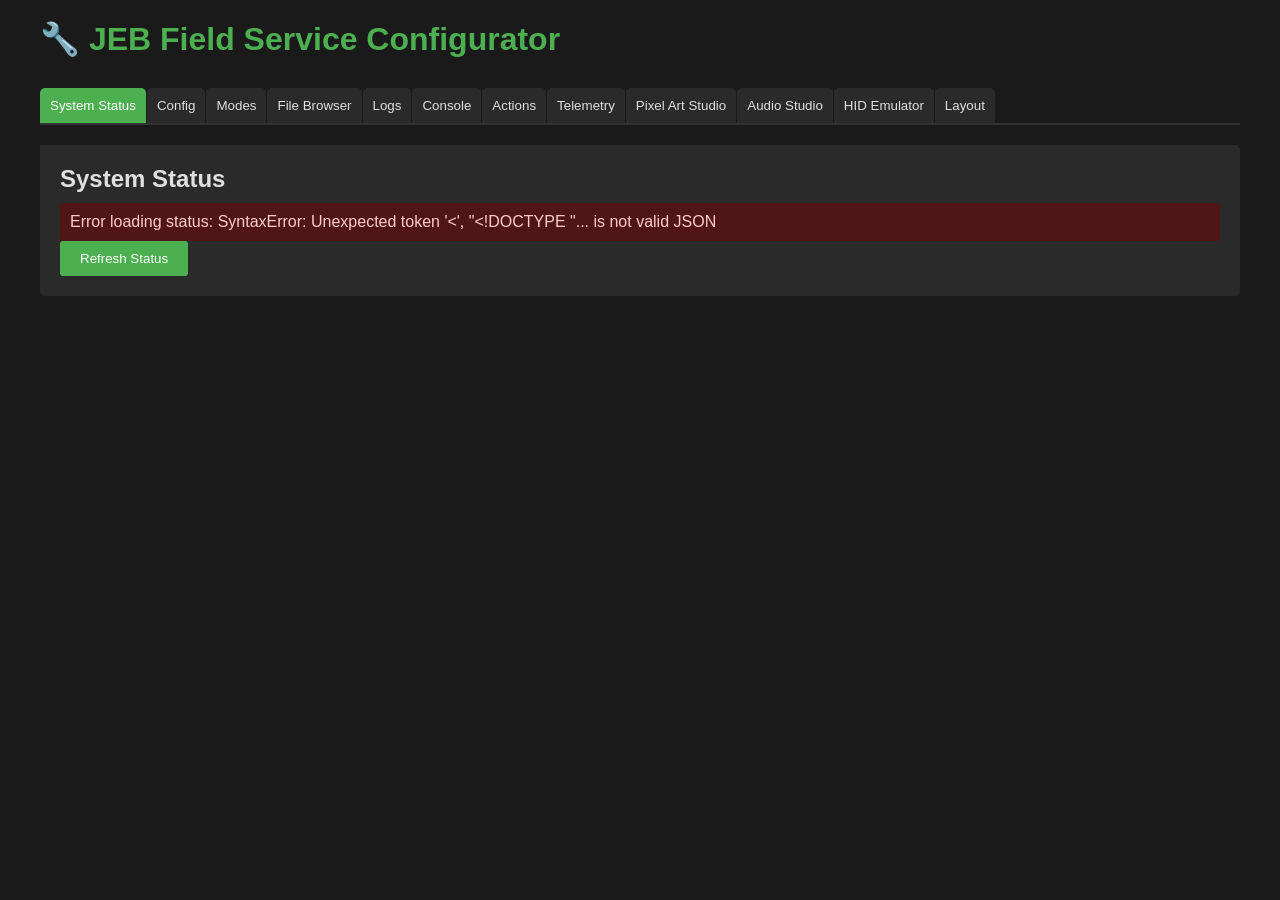
==== commit e7e75d13: "add sat layout offset function to web ui" ====
--- a/SD/www/index.html
+++ b/SD/www/index.html
@@ -481,6 +481,7 @@
             <button class="tab" onclick="showTab('pixelart')">Pixel Art Studio</button>
             <button class="tab" onclick="showTab('audiostudio')">Audio Studio</button>
             <button class="tab" onclick="showTab('hidemulator')">HID Emulator</button>
+            <button class="tab" onclick="showTab('layout')">Layout</button>
         </div>
 
         <div id="system" class="tab-content active">
@@ -584,6 +585,52 @@
 
         <div id="actions" class="tab-content">
             <h2>Field Service Actions</h2>
+            <div style="display: flex; gap: 20px; flex-wrap: wrap;">
+
+                <div class="panel" style="flex: 1; min-width: 300px; padding: 20px; background: #222; border-radius: 5px;">
+                    <h3 style="margin-bottom: 15px; color: #4CAF50;">System State</h3>
+                    <div style="display: flex; gap: 10px;">
+                        <button id="btnSleepToggle" onclick="toggleSleep()" style="padding: 10px 15px; border-radius: 4px; border: none; cursor: pointer; background: #555; color: white; flex: 1; font-weight: bold;">
+                            Checking State...
+                        </button>
+                        <button onclick="triggerReboot()" style="padding: 10px 15px; border-radius: 4px; border: none; cursor: pointer; background: #d32f2f; color: white; flex: 1; font-weight: bold;">
+                            Soft Reboot
+                        </button>
+                    </div>
+                </div>
+
+                <div class="panel" style="flex: 2; min-width: 400px; padding: 20px; background: #222; border-radius: 5px;">
+                    <h3 style="margin-bottom: 15px; color: #4CAF50;">Direct LED Controller (Buttons)</h3>
+                    <div style="display: flex; gap: 15px; align-items: flex-end; flex-wrap: wrap;">
+                        <div>
+                            <label style="font-size: 12px; color: #aaa;">Index (-1 for All):</label><br>
+                            <input type="number" id="ledActionIndex" value="-1" style="width: 80px; padding: 8px; background: #333; color: white; border: 1px solid #444; border-radius: 3px;">
+                        </div>
+                        <div>
+                            <label style="font-size: 12px; color: #aaa;">Color:</label><br>
+                            <input type="color" id="ledActionColor" value="#00FFFF" style="height: 35px; width: 60px; background: none; border: none; cursor: pointer;">
+                        </div>
+                        <div>
+                            <label style="font-size: 12px; color: #aaa;">Animation:</label><br>
+                            <select id="ledActionAnim" style="padding: 8px; background: #333; color: white; border: 1px solid #444; border-radius: 3px;">
+                                <option value="SOLID">SOLID</option>
+                                <option value="FLASH">FLASH</option>
+                                <option value="BREATH">BREATH</option>
+                                <option value="CHASE">CHASE</option>
+                            </select>
+                        </div>
+                        <div>
+                            <label style="font-size: 12px; color: #aaa;">Speed:</label><br>
+                            <input type="number" step="0.1" id="ledActionSpeed" value="1.0" style="width: 80px; padding: 8px; background: #333; color: white; border: 1px solid #444; border-radius: 3px;">
+                        </div>
+                        <div>
+                            <button onclick="triggerLED()" style="padding: 9px 20px; background: #2196F3; color: white; border: none; border-radius: 3px; cursor: pointer; font-weight: bold;">
+                                Push State
+                            </button>
+                        </div>
+                    </div>
+                </div>
+            </div>
             <div class="form-group">
                 <button onclick="triggerOTAUpdate()">Trigger OTA Update</button>
                 <p style="color: #b0b0b0; margin-top: 5px;">Device will update on next boot</p>
@@ -745,6 +792,31 @@
             </div>
             <div id="hidStatus" class="status" style="display:none; margin-top:15px;"></div>
         </div>
+
+        <div id="layout" class="tab-content">
+            <h2>📐 Layout Configurator</h2>
+            <p style="color: #b0b0b0; margin-bottom: 15px;">Configure the spatial offsets (X, Y) for connected satellites on the global animation canvas.</p>
+
+            <div style="display: flex; gap: 20px; flex-wrap: wrap;">
+                <div class="panel" style="flex: 1; min-width: 320px; padding: 20px; background: #222; border-radius: 5px;">
+                    <div id="layoutControls">
+                        </div>
+                    <div style="margin-top: 20px; display: flex; gap: 10px;">
+                        <button onclick="saveLayout()">💾 Save & Apply</button>
+                        <button class="secondary" onclick="loadLayout()">↺ Revert</button>
+                    </div>
+                    <div id="layoutStatus" class="status" style="display:none; margin-top: 15px;"></div>
+                </div>
+
+                <div class="panel" style="flex: 2; min-width: 400px; padding: 20px; background: #222; border-radius: 5px;">
+                    <h3 style="margin-bottom: 15px; color: #4CAF50;">Live Canvas Preview</h3>
+                    <div id="layoutCanvasContainer" style="position: relative; width: 100%; height: 400px; background: #111; border: 1px solid #444; border-radius: 3px; overflow: hidden;">
+                        <div style="position: absolute; top: calc(50% - 64px); left: calc(50% - 64px); width: 128px; height: 128px; background: rgba(0, 150, 255, 0.1); border: 2px solid #0096FF; display: flex; align-items: center; justify-content: center; color: #0096FF; font-weight: bold; font-size: 0.85em; z-index: 10; box-sizing: border-box;">CORE (0,0)</div>
+                    </div>
+                    <p style="color: #888; font-size: 0.8em; margin-top: 10px; text-align: center;">1 Grid Square = 1 LED Pixel. Coordinates map outward from the Core.</p>
+                </div>
+            </div>
+        </div>
     </div>
 
     <script>
@@ -763,9 +835,11 @@
             if (tabName === 'logs') loadLogs();
             if (tabName === 'console') loadConsole();
             if (tabName === 'modes') loadModes();
+            if (tabName === 'actions') startTelemetry();
             if (tabName === 'telemetry') startTelemetry();
             if (tabName === 'pixelart') initPixelArtStudio();
             if (tabName === 'audiostudio') initAudioStudio();
+            if (tabName === 'layout') loadLayout();
         }
 
         async function loadSystemStatus() {
@@ -1047,6 +1121,43 @@
             }
         }
 
+        let currentSleepState = false;
+
+        function triggerReboot() {
+            if (confirm("WARNING: This will restart the JEB Master Controller.\n\nAre you sure?")) {
+                fetch('/api/action/reboot', { method: 'POST' })
+                    .then(() => {
+                        document.body.innerHTML = "<h1 style='text-align:center; margin-top:50px;'>Rebooting...</h1><p style='text-align:center;'>Please wait a few seconds and refresh the page.</p>";
+                    })
+                    .catch(err => console.error("Reboot error:", err));
+            }
+        }
+
+        function toggleSleep() {
+            const newState = !currentSleepState; // Flip the current state
+            fetch('/api/action/sleep', {
+                method: 'POST',
+                headers: { 'Content-Type': 'application/json' },
+                body: JSON.stringify({ sleep: newState })
+            }).catch(err => console.error("Sleep toggle error:", err));
+            // Note: We don't manually update the UI here. Telemetry will catch it and update it perfectly!
+        }
+
+        function triggerLED() {
+            const payload = {
+                index: parseInt(document.getElementById('ledActionIndex').value),
+                color: document.getElementById('ledActionColor').value,
+                anim: document.getElementById('ledActionAnim').value,
+                speed: parseFloat(document.getElementById('ledActionSpeed').value)
+            };
+
+            fetch('/api/action/led', {
+                method: 'POST',
+                headers: { 'Content-Type': 'application/json' },
+                body: JSON.stringify(payload)
+            }).catch(err => console.error("LED trigger error:", err));
+        }
+
         let _currentModeFilter = 'ALL';
 
         function filterModes(menu, btn) {
@@ -1293,6 +1404,20 @@
         }
 
         function updateTelemetryUI(data) {
+            // --- System State Sync ---
+            if (data.system !== undefined) {
+                currentSleepState = data.system.sleeping;
+                const sleepBtn = document.getElementById('btnSleepToggle');
+
+                if (currentSleepState) {
+                    sleepBtn.textContent = "Wake System";
+                    sleepBtn.style.background = "#FF9800"; // Orange when asleep
+                } else {
+                    sleepBtn.textContent = "Put to Sleep";
+                    sleepBtn.style.background = "#555";    // Grey when awake
+                }
+            }
+
             // --- Voltage cards ---
             const power = data.power || {};
             const voltEl = document.getElementById('telemetryVoltages');
@@ -1920,6 +2045,128 @@
             document.getElementById('hidEncBtn').classList.remove('pressed');
             _hidSend({ encoder_buttons: '0' });
         }
+
+        // =====================================================================
+        // Layout Configurator
+        // =====================================================================
+        let currentLayoutData = {};
+
+        async function loadLayout() {
+            try {
+                const response = await fetch('/api/config/layout');
+                const data = await response.json();
+                currentLayoutData = data;
+                renderLayoutUI();
+            } catch (error) {
+                showStatus('layoutStatus', 'Error loading layout: ' + error, 'error');
+            }
+        }
+
+        function renderLayoutUI() {
+            const controls = document.getElementById('layoutControls');
+            const canvas = document.getElementById('layoutCanvasContainer');
+
+            controls.innerHTML = '<h3 style="margin-bottom: 15px; color: #4CAF50;">Offsets</h3>';
+
+            // Reset canvas but keep the CORE block
+            canvas.innerHTML = '<div style="position: absolute; top: calc(50% - 64px); left: calc(50% - 64px); width: 128px; height: 128px; background: rgba(0, 150, 255, 0.1); border: 2px solid #0096FF; display: flex; align-items: center; justify-content: center; color: #0096FF; font-weight: bold; font-size: 0.85em; z-index: 10; box-sizing: border-box;">CORE (0,0)</div>';
+
+            // Merge saved offsets with live satellites to get a complete list of IDs
+            const allSids = new Set([...Object.keys(currentLayoutData.offsets || {}), ...Object.keys(currentLayoutData.live || {})]);
+
+            if (allSids.size === 0) {
+                controls.innerHTML += '<em style="color:#666;">No satellites configured or connected.</em>';
+                return;
+            }
+
+            Array.from(allSids).sort((a,b) => Number(a)-Number(b)).forEach(sid => {
+                const saved = (currentLayoutData.offsets || {})[sid] || { offset_x: 0, offset_y: 0 };
+                const live = (currentLayoutData.live || {})[sid] || { active: false, type: 'OFFLINE/UNKNOWN' };
+
+                const badgeClass = live.active ? 'online' : 'offline';
+                const badgeText = live.active ? 'ONLINE' : 'OFFLINE';
+
+                // Render Input Controls
+                const row = document.createElement('div');
+                row.style.cssText = 'margin-bottom: 15px; padding: 15px; background: #1a1a1a; border: 1px solid #333; border-radius: 4px;';
+                row.innerHTML = `
+                    <div style="display: flex; justify-content: space-between; margin-bottom: 10px;">
+                        <strong style="color: #e0e0e0;">SAT ${sid} <span style="font-weight:normal; color:#888; font-size:0.85em;">(${live.type})</span></strong>
+                        <span class="sat-badge ${badgeClass}">${badgeText}</span>
+                    </div>
+                    <div style="display: flex; gap: 15px;">
+                        <div style="flex: 1;">
+                            <label style="font-size: 0.8em;">X Offset:</label>
+                            <input type="number" id="layout_x_${sid}" value="${saved.offset_x}" oninput="updateCanvasPreview('${sid}')">
+                        </div>
+                        <div style="flex: 1;">
+                            <label style="font-size: 0.8em;">Y Offset:</label>
+                            <input type="number" id="layout_y_${sid}" value="${saved.offset_y}" oninput="updateCanvasPreview('${sid}')">
+                        </div>
+                    </div>
+                `;
+                controls.appendChild(row);
+
+                // Render Virtual Canvas Block
+                const satBox = document.createElement('div');
+                satBox.id = `canvas_sat_${sid}`;
+                // Assuming standard 8x16 matrices for satellites (64px by 128px visual scale)
+                satBox.style.cssText = 'position: absolute; width: 64px; height: 128px; background: rgba(255, 152, 0, 0.15); border: 2px dashed #FF9800; display: flex; align-items: center; justify-content: center; color: #FF9800; font-weight: bold; font-size: 0.85em; transition: top 0.1s ease, left 0.1s ease; box-sizing: border-box;';
+                satBox.innerHTML = `SAT ${sid}`;
+                canvas.appendChild(satBox);
+
+                // Position immediately based on loaded values
+                updateCanvasPreview(sid);
+            });
+        }
+
+        function updateCanvasPreview(sid) {
+            const xInput = document.getElementById(`layout_x_${sid}`);
+            const yInput = document.getElementById(`layout_y_${sid}`);
+            if (!xInput || !yInput) return;
+
+            const x = parseInt(xInput.value) || 0;
+            const y = parseInt(yInput.value) || 0;
+
+            const satBox = document.getElementById(`canvas_sat_${sid}`);
+            if (satBox) {
+                const scale = 8; // 1 LED pixel = 8 CSS pixels
+                // Calculate position relative to the Core's origin point
+                satBox.style.left = `calc(50% - 64px + ${x * scale}px)`;
+                satBox.style.top = `calc(50% - 64px + ${y * scale}px)`;
+            }
+        }
+
+        async function saveLayout() {
+            const payload = {};
+            const inputs = document.querySelectorAll('[id^="layout_x_"]');
+
+            inputs.forEach(xInput => {
+                const sid = xInput.id.split('_')[2];
+                const yInput = document.getElementById(`layout_y_${sid}`);
+                payload[sid] = {
+                    x: parseInt(xInput.value) || 0,
+                    y: parseInt(yInput.value) || 0
+                };
+            });
+
+            try {
+                const response = await fetch('/api/config/layout', {
+                    method: 'POST',
+                    headers: { 'Content-Type': 'application/json' },
+                    body: JSON.stringify(payload)
+                });
+
+                if (response.ok) {
+                    showStatus('layoutStatus', 'Layout saved to config & applied live!', 'success');
+                } else {
+                    const data = await response.json();
+                    showStatus('layoutStatus', 'Error: ' + (data.error || 'Unknown'), 'error');
+                }
+            } catch (error) {
+                showStatus('layoutStatus', 'Error: ' + error, 'error');
+            }
+        }
     </script>
 </body>
 </html>
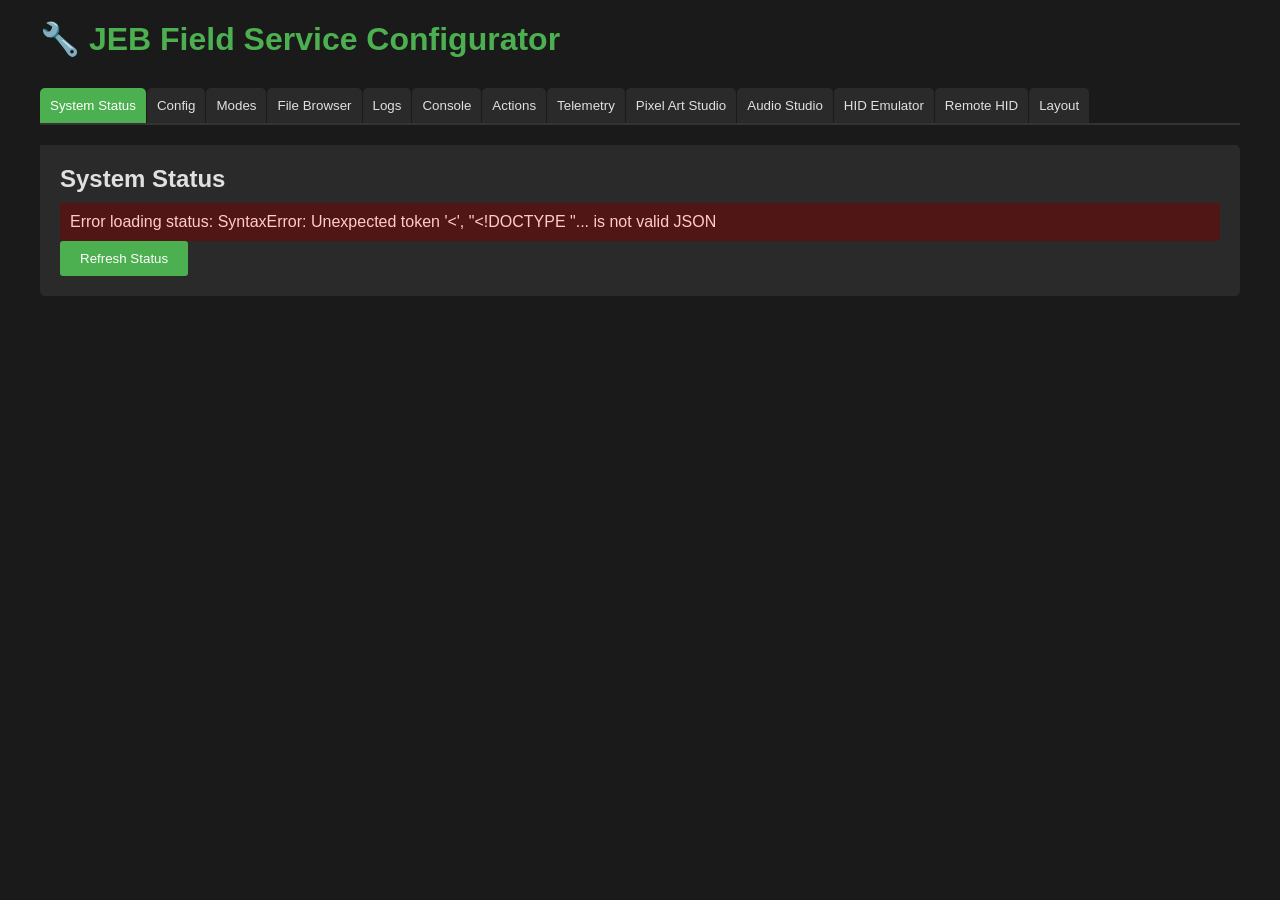
==== commit dea4cdea: "Implement dynamic web HID interface for satellite topology Co-authored-by: jimmydoh <10435557+jimmyd" ====
--- a/SD/www/index.html
+++ b/SD/www/index.html
@@ -371,6 +371,49 @@
             color: #555;
             text-align: center;
         }
+        /* Remote HID */
+        .hid-remote-panel {
+            background: #1a1a1a;
+            border: 2px solid #444;
+            border-radius: 8px;
+            padding: 16px;
+            min-width: 220px;
+        }
+        .hid-remote-panel h3 {
+            margin-bottom: 12px;
+            font-size: 1em;
+        }
+        .hid-section h4 {
+            color: #b0b0b0;
+            margin-bottom: 8px;
+            font-size: 0.8em;
+            text-transform: uppercase;
+            letter-spacing: 0.05em;
+        }
+        .hid-toggle-grid {
+            display: flex;
+            flex-wrap: wrap;
+            gap: 6px;
+        }
+        .hid-toggle-btn {
+            width: 52px;
+            height: 40px;
+            border-radius: 5px;
+            background: #2a2a2a;
+            border: 2px solid #555;
+            color: #b0b0b0;
+            font-size: 0.72em;
+            font-weight: bold;
+            cursor: pointer;
+            user-select: none;
+            transition: background 0.1s, border-color 0.1s, color 0.1s;
+        }
+        .hid-toggle-btn.active {
+            background: #1a3a1a;
+            border-color: #4CAF50;
+            color: #4CAF50;
+        }
+        .hid-toggle-btn:hover { border-color: #888; }
         /* HID Emulator */
         .hid-emulator-grid {
             display: flex;
@@ -481,6 +524,7 @@
             <button class="tab" onclick="showTab('pixelart')">Pixel Art Studio</button>
             <button class="tab" onclick="showTab('audiostudio')">Audio Studio</button>
             <button class="tab" onclick="showTab('hidemulator')">HID Emulator</button>
+            <button class="tab" onclick="showTab('hid')">Remote HID</button>
             <button class="tab" onclick="showTab('layout')">Layout</button>
         </div>
 
@@ -793,6 +837,13 @@
             <div id="hidStatus" class="status" style="display:none; margin-top:15px;"></div>
         </div>
 
+        <div id="hid" class="tab-content">
+            <h2>🕹️ Remote HID</h2>
+            <p style="color: #b0b0b0; margin-bottom: 20px;">Inject virtual hardware inputs into the live HID state for each connected unit. Panels are generated dynamically from the active satellite topology. Connect to Telemetry to populate.</p>
+            <div id="hidDynamicContainer" style="display: flex; gap: 20px; flex-wrap: wrap;"></div>
+            <div id="hidRemoteStatus" class="status" style="display:none; margin-top:15px;"></div>
+        </div>
+
         <div id="layout" class="tab-content">
             <h2>📐 Layout Configurator</h2>
             <p style="color: #b0b0b0; margin-bottom: 15px;">Configure the spatial offsets (X, Y) for connected satellites on the global animation canvas.</p>
@@ -1478,6 +1529,9 @@
                 const label = VOLTAGE_LABELS[key] || key;
                 drawSparkline(canvasId, _voltageHistory[key], label);
             }
+
+            // --- Remote HID interface ---
+            rebuildHIDInterface(data.satellites);
         }
 
         function drawSparkline(canvasId, values, label) {
@@ -2044,6 +2098,318 @@
             _hidEncBtnPressed = false;
             document.getElementById('hidEncBtn').classList.remove('pressed');
             _hidSend({ encoder_buttons: '0' });
+        }
+
+        // =====================================================================
+        // Remote HID Interface (dynamic satellite topology)
+        // =====================================================================
+        const HID_PROFILES = {
+            "CORE": {
+                label: "CORE",
+                color: "#4CAF50",
+                buttons: [
+                    { label: "B1" }, { label: "B2" }, { label: "B3" }, { label: "B4" },
+                ],
+                latching_toggles: [],
+                momentary_toggles: [],
+                encoders: [{ label: "ENC" }],
+            },
+            "INDUSTRIAL": {
+                label: "INDUSTRIAL",
+                color: "#FF9800",
+                buttons: [{ label: "BIG BTN" }],
+                latching_toggles: [
+                    { label: "T1" }, { label: "T2" }, { label: "T3" }, { label: "T4" },
+                    { label: "T5" }, { label: "T6" }, { label: "T7" }, { label: "T8" },
+                    { label: "ARM" }, { label: "KEY" }, { label: "ROT A" }, { label: "ROT B" },
+                ],
+                momentary_toggles: [{ label: "MOM" }],
+                encoders: [{ label: "ENC" }],
+            },
+        };
+        HID_PROFILES["01"] = HID_PROFILES["INDUSTRIAL"];
+
+        const _hidRemoteState = {};
+        let _hidTopoHash = '';
+
+        async function _hidRemoteSend(sid, payload) {
+            try {
+                const resp = await fetch('/api/hid/update', {
+                    method: 'POST',
+                    headers: { 'Content-Type': 'application/json' },
+                    body: JSON.stringify({ sid, ...payload }),
+                });
+                const data = await resp.json();
+                if (!resp.ok) {
+                    showStatus('hidRemoteStatus', 'Error: ' + (data.error || 'Unknown'), 'error');
+                } else if (data.status === 'no_hid') {
+                    showStatus('hidRemoteStatus', 'HID manager not connected', 'error');
+                }
+            } catch (e) {
+                showStatus('hidRemoteStatus', 'Error: ' + e, 'error');
+            }
+        }
+
+        function _buildHIDPanel(sid, typeName, profile, btnIndexStart, encIndexStart) {
+            const panel = document.createElement('div');
+            panel.className = 'hid-remote-panel';
+            panel.style.borderColor = profile.color;
+
+            const title = sid === 'CORE' ? 'CORE' : `SAT ${sid}`;
+            const header = document.createElement('h3');
+            header.innerHTML = `<span style="color:${profile.color};">${title}</span> <span style="font-weight:normal;font-size:0.8em;color:#888;">${typeName}</span>`;
+            panel.appendChild(header);
+
+            const state = _hidRemoteState[sid];
+
+            // --- Buttons ---
+            if (profile.buttons && profile.buttons.length > 0) {
+                const section = document.createElement('div');
+                section.className = 'hid-section';
+                const h4 = document.createElement('h4');
+                h4.textContent = 'Buttons';
+                section.appendChild(h4);
+                const grid = document.createElement('div');
+                grid.className = 'hid-btn-grid';
+                profile.buttons.forEach((btn, i) => {
+                    const absIdx = btnIndexStart + i;
+                    const b = document.createElement('button');
+                    b.className = 'hid-push-btn';
+                    b.id = `hidDynBtn_${absIdx}`;
+                    b.textContent = btn.label;
+                    const press = () => {
+                        if (state.buttons[i]) return;
+                        state.buttons[i] = true;
+                        b.classList.add('pressed');
+                        _hidRemoteSend(sid, { buttons: state.buttons.map(v => v ? '1' : '0').join('') });
+                    };
+                    const release = () => {
+                        if (!state.buttons[i]) return;
+                        state.buttons[i] = false;
+                        b.classList.remove('pressed');
+                        _hidRemoteSend(sid, { buttons: state.buttons.map(v => v ? '1' : '0').join('') });
+                    };
+                    b.addEventListener('mousedown', press);
+                    b.addEventListener('mouseup', release);
+                    b.addEventListener('mouseleave', release);
+                    b.addEventListener('touchstart', e => { e.preventDefault(); press(); }, { passive: false });
+                    b.addEventListener('touchend', release);
+                    b.addEventListener('touchcancel', release);
+                    grid.appendChild(b);
+                });
+                section.appendChild(grid);
+                panel.appendChild(section);
+            }
+
+            // --- Latching Toggles ---
+            if (profile.latching_toggles && profile.latching_toggles.length > 0) {
+                const section = document.createElement('div');
+                section.className = 'hid-section';
+                const h4 = document.createElement('h4');
+                h4.textContent = 'Toggles';
+                section.appendChild(h4);
+                const grid = document.createElement('div');
+                grid.className = 'hid-toggle-grid';
+                profile.latching_toggles.forEach((tog, i) => {
+                    const b = document.createElement('button');
+                    b.className = 'hid-toggle-btn';
+                    b.id = `hidDynTog_${sid}_${i}`;
+                    b.textContent = tog.label;
+                    if (state.toggles[i]) b.classList.add('active');
+                    b.addEventListener('click', () => {
+                        state.toggles[i] = !state.toggles[i];
+                        b.classList.toggle('active', state.toggles[i]);
+                        _hidRemoteSend(sid, { latching_toggles: state.toggles.map(v => v ? '1' : '0').join('') });
+                    });
+                    grid.appendChild(b);
+                });
+                section.appendChild(grid);
+                panel.appendChild(section);
+            }
+
+            // --- Momentary Toggles ---
+            if (profile.momentary_toggles && profile.momentary_toggles.length > 0) {
+                const section = document.createElement('div');
+                section.className = 'hid-section';
+                const h4 = document.createElement('h4');
+                h4.textContent = 'Momentary';
+                section.appendChild(h4);
+                profile.momentary_toggles.forEach((tog, i) => {
+                    const wrap = document.createElement('div');
+                    wrap.style.cssText = 'display:flex; gap:5px; align-items:center; margin-bottom:5px;';
+                    const lbl = document.createElement('span');
+                    lbl.style.cssText = 'color:#b0b0b0; font-size:0.85em; min-width:40px;';
+                    lbl.textContent = tog.label;
+                    const mkMomBtn = (dir, label) => {
+                        const b = document.createElement('button');
+                        b.className = 'hid-enc-step-btn';
+                        b.textContent = label;
+                        const press = () => {
+                            state.momentary[i] = dir;
+                            _hidRemoteSend(sid, { momentary_toggles: state.momentary.join('') });
+                        };
+                        const release = () => {
+                            state.momentary[i] = 'C';
+                            _hidRemoteSend(sid, { momentary_toggles: state.momentary.join('') });
+                        };
+                        b.addEventListener('mousedown', press);
+                        b.addEventListener('mouseup', release);
+                        b.addEventListener('mouseleave', release);
+                        b.addEventListener('touchstart', e => { e.preventDefault(); press(); }, { passive: false });
+                        b.addEventListener('touchend', release);
+                        b.addEventListener('touchcancel', release);
+                        return b;
+                    };
+                    wrap.appendChild(lbl);
+                    wrap.appendChild(mkMomBtn('U', '▲'));
+                    wrap.appendChild(mkMomBtn('D', '▼'));
+                    section.appendChild(wrap);
+                });
+                panel.appendChild(section);
+            }
+
+            // --- Encoders ---
+            if (profile.encoders && profile.encoders.length > 0) {
+                const section = document.createElement('div');
+                section.className = 'hid-section';
+                const h4 = document.createElement('h4');
+                h4.textContent = 'Encoders';
+                section.appendChild(h4);
+                profile.encoders.forEach((enc, i) => {
+                    const absIdx = encIndexStart + i;
+                    const encWrap = document.createElement('div');
+                    encWrap.style.cssText = 'margin-bottom:10px;';
+                    const encLabel = document.createElement('div');
+                    encLabel.style.cssText = 'color:#b0b0b0; font-size:0.85em; margin-bottom:4px;';
+                    encLabel.textContent = enc.label;
+                    const controls = document.createElement('div');
+                    controls.className = 'hid-encoder-controls';
+                    const display = document.createElement('div');
+                    display.className = 'hid-encoder-display';
+                    display.id = `hidDynEnc_${absIdx}`;
+                    display.textContent = state.encoders[i];
+                    const step = (delta) => {
+                        state.encoders[i] += delta;
+                        display.textContent = state.encoders[i];
+                        _hidRemoteSend(sid, { encoders: state.encoders.map(String).join(':') });
+                    };
+                    const mkStepBtn = (delta, label) => {
+                        const b = document.createElement('button');
+                        b.className = 'hid-enc-step-btn';
+                        b.textContent = label;
+                        b.addEventListener('click', () => step(delta));
+                        return b;
+                    };
+                    const resetBtn = document.createElement('button');
+                    resetBtn.className = 'hid-enc-step-btn';
+                    resetBtn.style.fontSize = '0.7em';
+                    resetBtn.textContent = 'RST';
+                    resetBtn.addEventListener('click', () => {
+                        state.encoders[i] = 0;
+                        display.textContent = '0';
+                        _hidRemoteSend(sid, { encoders: state.encoders.map(String).join(':') });
+                    });
+                    controls.appendChild(mkStepBtn(-5, '«'));
+                    controls.appendChild(mkStepBtn(-1, '−'));
+                    controls.appendChild(display);
+                    controls.appendChild(mkStepBtn(1, '+'));
+                    controls.appendChild(mkStepBtn(5, '»'));
+                    controls.appendChild(resetBtn);
+                    // Encoder button
+                    const encBtnWrap = document.createElement('div');
+                    encBtnWrap.className = 'hid-enc-btn-wrap';
+                    const encBtn = document.createElement('button');
+                    encBtn.className = 'hid-enc-push-btn';
+                    encBtn.id = `hidDynEncBtn_${absIdx}`;
+                    encBtn.textContent = 'ENC BTN';
+                    const encPress = () => {
+                        if (state.encBtns[i]) return;
+                        state.encBtns[i] = true;
+                        encBtn.classList.add('pressed');
+                        _hidRemoteSend(sid, { encoder_buttons: state.encBtns.map(v => v ? '1' : '0').join('') });
+                    };
+                    const encRelease = () => {
+                        if (!state.encBtns[i]) return;
+                        state.encBtns[i] = false;
+                        encBtn.classList.remove('pressed');
+                        _hidRemoteSend(sid, { encoder_buttons: state.encBtns.map(v => v ? '1' : '0').join('') });
+                    };
+                    encBtn.addEventListener('mousedown', encPress);
+                    encBtn.addEventListener('mouseup', encRelease);
+                    encBtn.addEventListener('mouseleave', encRelease);
+                    encBtn.addEventListener('touchstart', e => { e.preventDefault(); encPress(); }, { passive: false });
+                    encBtn.addEventListener('touchend', encRelease);
+                    encBtn.addEventListener('touchcancel', encRelease);
+                    encBtnWrap.appendChild(encBtn);
+                    encWrap.appendChild(encLabel);
+                    encWrap.appendChild(controls);
+                    encWrap.appendChild(encBtnWrap);
+                    section.appendChild(encWrap);
+                });
+                panel.appendChild(section);
+            }
+
+            return panel;
+        }
+
+        function rebuildHIDInterface(satellites) {
+            const container = document.getElementById('hidDynamicContainer');
+            if (!container) return;
+
+            // Sort active satellite entries by ID for stable, backend-matching order
+            const satEntries = Object.entries(satellites || {})
+                .filter(([, sat]) => sat.active)
+                .sort(([a], [b]) => a.localeCompare(b));
+
+            // Build topology hash to avoid unnecessary DOM redraws
+            const topoHash = 'CORE_1' + satEntries.map(([sid, sat]) => `-${sat.type || 'UNKNOWN'}_${sid}`).join('');
+
+            if (_hidTopoHash === topoHash) return;
+            _hidTopoHash = topoHash;
+            container.innerHTML = '';
+
+            let btnIndex = 0;
+            let encIndex = 0;
+
+            // CORE panel (always present)
+            const coreProfile = HID_PROFILES['CORE'];
+            if (!_hidRemoteState['CORE']) {
+                _hidRemoteState['CORE'] = {
+                    buttons: new Array(coreProfile.buttons.length).fill(false),
+                    toggles: [],
+                    momentary: [],
+                    encoders: new Array(coreProfile.encoders.length).fill(0),
+                    encBtns: new Array(coreProfile.encoders.length).fill(false),
+                };
+            }
+            container.appendChild(_buildHIDPanel('CORE', 'CORE', coreProfile, btnIndex, encIndex));
+            btnIndex += coreProfile.buttons.length;
+            encIndex += coreProfile.encoders.length;
+
+            // Satellite panels
+            for (const [sid, sat] of satEntries) {
+                const typeName = sat.type || 'UNKNOWN';
+                const profile = HID_PROFILES[typeName];
+                if (!profile) {
+                    const placeholder = document.createElement('div');
+                    placeholder.className = 'hid-remote-panel';
+                    placeholder.innerHTML = `<h3 style="color:#888;">SAT ${sid}</h3><p style="color:#666;font-size:0.85em;">Unknown type: ${typeName}</p>`;
+                    container.appendChild(placeholder);
+                    continue;
+                }
+                if (!_hidRemoteState[sid]) {
+                    _hidRemoteState[sid] = {
+                        buttons: new Array(profile.buttons.length).fill(false),
+                        toggles: new Array(profile.latching_toggles.length).fill(false),
+                        momentary: new Array(profile.momentary_toggles.length).fill('C'),
+                        encoders: new Array(profile.encoders.length).fill(0),
+                        encBtns: new Array(profile.encoders.length).fill(false),
+                    };
+                }
+                container.appendChild(_buildHIDPanel(sid, typeName, profile, btnIndex, encIndex));
+                btnIndex += profile.buttons.length;
+                encIndex += profile.encoders.length;
+            }
         }
 
         // =====================================================================
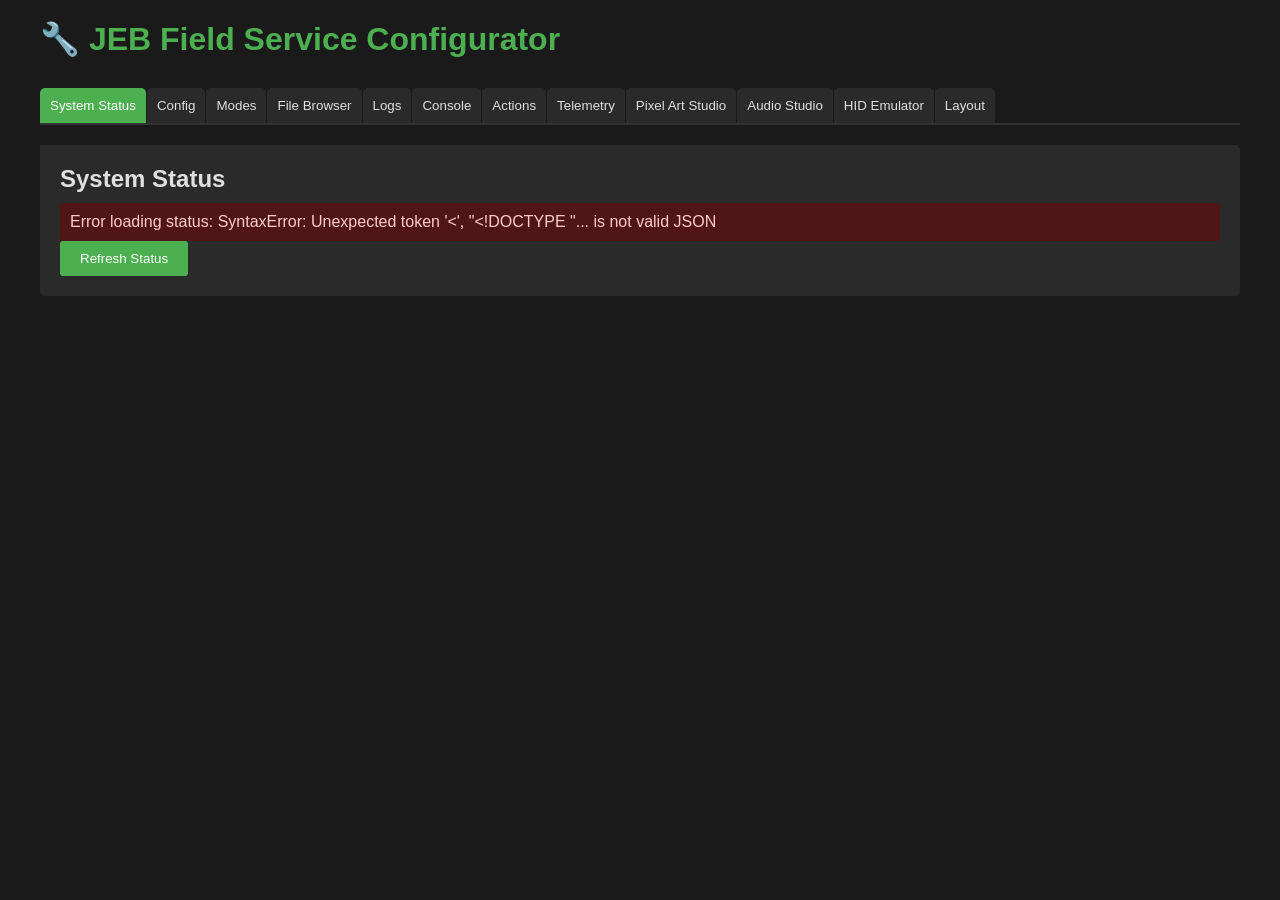
==== commit f9a575cd: "Merge branch 'v0.8.1-rc' into copilot/sub-pr-395" ====
--- a/SD/www/index.html
+++ b/SD/www/index.html
@@ -371,49 +371,6 @@
             color: #555;
             text-align: center;
         }
-        /* Remote HID */
-        .hid-remote-panel {
-            background: #1a1a1a;
-            border: 2px solid #444;
-            border-radius: 8px;
-            padding: 16px;
-            min-width: 220px;
-        }
-        .hid-remote-panel h3 {
-            margin-bottom: 12px;
-            font-size: 1em;
-        }
-        .hid-section h4 {
-            color: #b0b0b0;
-            margin-bottom: 8px;
-            font-size: 0.8em;
-            text-transform: uppercase;
-            letter-spacing: 0.05em;
-        }
-        .hid-toggle-grid {
-            display: flex;
-            flex-wrap: wrap;
-            gap: 6px;
-        }
-        .hid-toggle-btn {
-            width: 52px;
-            height: 40px;
-            border-radius: 5px;
-            background: #2a2a2a;
-            border: 2px solid #555;
-            color: #b0b0b0;
-            font-size: 0.72em;
-            font-weight: bold;
-            cursor: pointer;
-            user-select: none;
-            transition: background 0.1s, border-color 0.1s, color 0.1s;
-        }
-        .hid-toggle-btn.active {
-            background: #1a3a1a;
-            border-color: #4CAF50;
-            color: #4CAF50;
-        }
-        .hid-toggle-btn:hover { border-color: #888; }
         /* HID Emulator */
         .hid-emulator-grid {
             display: flex;
@@ -524,7 +481,6 @@
             <button class="tab" onclick="showTab('pixelart')">Pixel Art Studio</button>
             <button class="tab" onclick="showTab('audiostudio')">Audio Studio</button>
             <button class="tab" onclick="showTab('hidemulator')">HID Emulator</button>
-            <button class="tab" onclick="showTab('hid')">Remote HID</button>
             <button class="tab" onclick="showTab('layout')">Layout</button>
         </div>
 
@@ -837,13 +793,6 @@
             <div id="hidStatus" class="status" style="display:none; margin-top:15px;"></div>
         </div>
 
-        <div id="hid" class="tab-content">
-            <h2>🕹️ Remote HID</h2>
-            <p style="color: #b0b0b0; margin-bottom: 20px;">Inject virtual hardware inputs into the live HID state for each connected unit. Panels are generated dynamically from the active satellite topology. Connect to Telemetry to populate.</p>
-            <div id="hidDynamicContainer" style="display: flex; gap: 20px; flex-wrap: wrap;"></div>
-            <div id="hidRemoteStatus" class="status" style="display:none; margin-top:15px;"></div>
-        </div>
-
         <div id="layout" class="tab-content">
             <h2>📐 Layout Configurator</h2>
             <p style="color: #b0b0b0; margin-bottom: 15px;">Configure the spatial offsets (X, Y) for connected satellites on the global animation canvas.</p>
@@ -1529,9 +1478,6 @@
                 const label = VOLTAGE_LABELS[key] || key;
                 drawSparkline(canvasId, _voltageHistory[key], label);
             }
-
-            // --- Remote HID interface ---
-            rebuildHIDInterface(data.satellites);
         }
 
         function drawSparkline(canvasId, values, label) {
@@ -2098,318 +2044,6 @@
             _hidEncBtnPressed = false;
             document.getElementById('hidEncBtn').classList.remove('pressed');
             _hidSend({ encoder_buttons: '0' });
-        }
-
-        // =====================================================================
-        // Remote HID Interface (dynamic satellite topology)
-        // =====================================================================
-        const HID_PROFILES = {
-            "CORE": {
-                label: "CORE",
-                color: "#4CAF50",
-                buttons: [
-                    { label: "B1" }, { label: "B2" }, { label: "B3" }, { label: "B4" },
-                ],
-                latching_toggles: [],
-                momentary_toggles: [],
-                encoders: [{ label: "ENC" }],
-            },
-            "INDUSTRIAL": {
-                label: "INDUSTRIAL",
-                color: "#FF9800",
-                buttons: [{ label: "BIG BTN" }],
-                latching_toggles: [
-                    { label: "T1" }, { label: "T2" }, { label: "T3" }, { label: "T4" },
-                    { label: "T5" }, { label: "T6" }, { label: "T7" }, { label: "T8" },
-                    { label: "ARM" }, { label: "KEY" }, { label: "ROT A" }, { label: "ROT B" },
-                ],
-                momentary_toggles: [{ label: "MOM" }],
-                encoders: [{ label: "ENC" }],
-            },
-        };
-        HID_PROFILES["01"] = HID_PROFILES["INDUSTRIAL"];
-
-        const _hidRemoteState = {};
-        let _hidTopoHash = '';
-
-        async function _hidRemoteSend(sid, payload) {
-            try {
-                const resp = await fetch('/api/hid/update', {
-                    method: 'POST',
-                    headers: { 'Content-Type': 'application/json' },
-                    body: JSON.stringify({ sid, ...payload }),
-                });
-                const data = await resp.json();
-                if (!resp.ok) {
-                    showStatus('hidRemoteStatus', 'Error: ' + (data.error || 'Unknown'), 'error');
-                } else if (data.status === 'no_hid') {
-                    showStatus('hidRemoteStatus', 'HID manager not connected', 'error');
-                }
-            } catch (e) {
-                showStatus('hidRemoteStatus', 'Error: ' + e, 'error');
-            }
-        }
-
-        function _buildHIDPanel(sid, typeName, profile, btnIndexStart, encIndexStart) {
-            const panel = document.createElement('div');
-            panel.className = 'hid-remote-panel';
-            panel.style.borderColor = profile.color;
-
-            const title = sid === 'CORE' ? 'CORE' : `SAT ${sid}`;
-            const header = document.createElement('h3');
-            header.innerHTML = `<span style="color:${profile.color};">${title}</span> <span style="font-weight:normal;font-size:0.8em;color:#888;">${typeName}</span>`;
-            panel.appendChild(header);
-
-            const state = _hidRemoteState[sid];
-
-            // --- Buttons ---
-            if (profile.buttons && profile.buttons.length > 0) {
-                const section = document.createElement('div');
-                section.className = 'hid-section';
-                const h4 = document.createElement('h4');
-                h4.textContent = 'Buttons';
-                section.appendChild(h4);
-                const grid = document.createElement('div');
-                grid.className = 'hid-btn-grid';
-                profile.buttons.forEach((btn, i) => {
-                    const absIdx = btnIndexStart + i;
-                    const b = document.createElement('button');
-                    b.className = 'hid-push-btn';
-                    b.id = `hidDynBtn_${absIdx}`;
-                    b.textContent = btn.label;
-                    const press = () => {
-                        if (state.buttons[i]) return;
-                        state.buttons[i] = true;
-                        b.classList.add('pressed');
-                        _hidRemoteSend(sid, { buttons: state.buttons.map(v => v ? '1' : '0').join('') });
-                    };
-                    const release = () => {
-                        if (!state.buttons[i]) return;
-                        state.buttons[i] = false;
-                        b.classList.remove('pressed');
-                        _hidRemoteSend(sid, { buttons: state.buttons.map(v => v ? '1' : '0').join('') });
-                    };
-                    b.addEventListener('mousedown', press);
-                    b.addEventListener('mouseup', release);
-                    b.addEventListener('mouseleave', release);
-                    b.addEventListener('touchstart', e => { e.preventDefault(); press(); }, { passive: false });
-                    b.addEventListener('touchend', release);
-                    b.addEventListener('touchcancel', release);
-                    grid.appendChild(b);
-                });
-                section.appendChild(grid);
-                panel.appendChild(section);
-            }
-
-            // --- Latching Toggles ---
-            if (profile.latching_toggles && profile.latching_toggles.length > 0) {
-                const section = document.createElement('div');
-                section.className = 'hid-section';
-                const h4 = document.createElement('h4');
-                h4.textContent = 'Toggles';
-                section.appendChild(h4);
-                const grid = document.createElement('div');
-                grid.className = 'hid-toggle-grid';
-                profile.latching_toggles.forEach((tog, i) => {
-                    const b = document.createElement('button');
-                    b.className = 'hid-toggle-btn';
-                    b.id = `hidDynTog_${sid}_${i}`;
-                    b.textContent = tog.label;
-                    if (state.toggles[i]) b.classList.add('active');
-                    b.addEventListener('click', () => {
-                        state.toggles[i] = !state.toggles[i];
-                        b.classList.toggle('active', state.toggles[i]);
-                        _hidRemoteSend(sid, { latching_toggles: state.toggles.map(v => v ? '1' : '0').join('') });
-                    });
-                    grid.appendChild(b);
-                });
-                section.appendChild(grid);
-                panel.appendChild(section);
-            }
-
-            // --- Momentary Toggles ---
-            if (profile.momentary_toggles && profile.momentary_toggles.length > 0) {
-                const section = document.createElement('div');
-                section.className = 'hid-section';
-                const h4 = document.createElement('h4');
-                h4.textContent = 'Momentary';
-                section.appendChild(h4);
-                profile.momentary_toggles.forEach((tog, i) => {
-                    const wrap = document.createElement('div');
-                    wrap.style.cssText = 'display:flex; gap:5px; align-items:center; margin-bottom:5px;';
-                    const lbl = document.createElement('span');
-                    lbl.style.cssText = 'color:#b0b0b0; font-size:0.85em; min-width:40px;';
-                    lbl.textContent = tog.label;
-                    const mkMomBtn = (dir, label) => {
-                        const b = document.createElement('button');
-                        b.className = 'hid-enc-step-btn';
-                        b.textContent = label;
-                        const press = () => {
-                            state.momentary[i] = dir;
-                            _hidRemoteSend(sid, { momentary_toggles: state.momentary.join('') });
-                        };
-                        const release = () => {
-                            state.momentary[i] = 'C';
-                            _hidRemoteSend(sid, { momentary_toggles: state.momentary.join('') });
-                        };
-                        b.addEventListener('mousedown', press);
-                        b.addEventListener('mouseup', release);
-                        b.addEventListener('mouseleave', release);
-                        b.addEventListener('touchstart', e => { e.preventDefault(); press(); }, { passive: false });
-                        b.addEventListener('touchend', release);
-                        b.addEventListener('touchcancel', release);
-                        return b;
-                    };
-                    wrap.appendChild(lbl);
-                    wrap.appendChild(mkMomBtn('U', '▲'));
-                    wrap.appendChild(mkMomBtn('D', '▼'));
-                    section.appendChild(wrap);
-                });
-                panel.appendChild(section);
-            }
-
-            // --- Encoders ---
-            if (profile.encoders && profile.encoders.length > 0) {
-                const section = document.createElement('div');
-                section.className = 'hid-section';
-                const h4 = document.createElement('h4');
-                h4.textContent = 'Encoders';
-                section.appendChild(h4);
-                profile.encoders.forEach((enc, i) => {
-                    const absIdx = encIndexStart + i;
-                    const encWrap = document.createElement('div');
-                    encWrap.style.cssText = 'margin-bottom:10px;';
-                    const encLabel = document.createElement('div');
-                    encLabel.style.cssText = 'color:#b0b0b0; font-size:0.85em; margin-bottom:4px;';
-                    encLabel.textContent = enc.label;
-                    const controls = document.createElement('div');
-                    controls.className = 'hid-encoder-controls';
-                    const display = document.createElement('div');
-                    display.className = 'hid-encoder-display';
-                    display.id = `hidDynEnc_${absIdx}`;
-                    display.textContent = state.encoders[i];
-                    const step = (delta) => {
-                        state.encoders[i] += delta;
-                        display.textContent = state.encoders[i];
-                        _hidRemoteSend(sid, { encoders: state.encoders.map(String).join(':') });
-                    };
-                    const mkStepBtn = (delta, label) => {
-                        const b = document.createElement('button');
-                        b.className = 'hid-enc-step-btn';
-                        b.textContent = label;
-                        b.addEventListener('click', () => step(delta));
-                        return b;
-                    };
-                    const resetBtn = document.createElement('button');
-                    resetBtn.className = 'hid-enc-step-btn';
-                    resetBtn.style.fontSize = '0.7em';
-                    resetBtn.textContent = 'RST';
-                    resetBtn.addEventListener('click', () => {
-                        state.encoders[i] = 0;
-                        display.textContent = '0';
-                        _hidRemoteSend(sid, { encoders: state.encoders.map(String).join(':') });
-                    });
-                    controls.appendChild(mkStepBtn(-5, '«'));
-                    controls.appendChild(mkStepBtn(-1, '−'));
-                    controls.appendChild(display);
-                    controls.appendChild(mkStepBtn(1, '+'));
-                    controls.appendChild(mkStepBtn(5, '»'));
-                    controls.appendChild(resetBtn);
-                    // Encoder button
-                    const encBtnWrap = document.createElement('div');
-                    encBtnWrap.className = 'hid-enc-btn-wrap';
-                    const encBtn = document.createElement('button');
-                    encBtn.className = 'hid-enc-push-btn';
-                    encBtn.id = `hidDynEncBtn_${absIdx}`;
-                    encBtn.textContent = 'ENC BTN';
-                    const encPress = () => {
-                        if (state.encBtns[i]) return;
-                        state.encBtns[i] = true;
-                        encBtn.classList.add('pressed');
-                        _hidRemoteSend(sid, { encoder_buttons: state.encBtns.map(v => v ? '1' : '0').join('') });
-                    };
-                    const encRelease = () => {
-                        if (!state.encBtns[i]) return;
-                        state.encBtns[i] = false;
-                        encBtn.classList.remove('pressed');
-                        _hidRemoteSend(sid, { encoder_buttons: state.encBtns.map(v => v ? '1' : '0').join('') });
-                    };
-                    encBtn.addEventListener('mousedown', encPress);
-                    encBtn.addEventListener('mouseup', encRelease);
-                    encBtn.addEventListener('mouseleave', encRelease);
-                    encBtn.addEventListener('touchstart', e => { e.preventDefault(); encPress(); }, { passive: false });
-                    encBtn.addEventListener('touchend', encRelease);
-                    encBtn.addEventListener('touchcancel', encRelease);
-                    encBtnWrap.appendChild(encBtn);
-                    encWrap.appendChild(encLabel);
-                    encWrap.appendChild(controls);
-                    encWrap.appendChild(encBtnWrap);
-                    section.appendChild(encWrap);
-                });
-                panel.appendChild(section);
-            }
-
-            return panel;
-        }
-
-        function rebuildHIDInterface(satellites) {
-            const container = document.getElementById('hidDynamicContainer');
-            if (!container) return;
-
-            // Sort active satellite entries by ID for stable, backend-matching order
-            const satEntries = Object.entries(satellites || {})
-                .filter(([, sat]) => sat.active)
-                .sort(([a], [b]) => a.localeCompare(b));
-
-            // Build topology hash to avoid unnecessary DOM redraws
-            const topoHash = 'CORE_1' + satEntries.map(([sid, sat]) => `-${sat.type || 'UNKNOWN'}_${sid}`).join('');
-
-            if (_hidTopoHash === topoHash) return;
-            _hidTopoHash = topoHash;
-            container.innerHTML = '';
-
-            let btnIndex = 0;
-            let encIndex = 0;
-
-            // CORE panel (always present)
-            const coreProfile = HID_PROFILES['CORE'];
-            if (!_hidRemoteState['CORE']) {
-                _hidRemoteState['CORE'] = {
-                    buttons: new Array(coreProfile.buttons.length).fill(false),
-                    toggles: [],
-                    momentary: [],
-                    encoders: new Array(coreProfile.encoders.length).fill(0),
-                    encBtns: new Array(coreProfile.encoders.length).fill(false),
-                };
-            }
-            container.appendChild(_buildHIDPanel('CORE', 'CORE', coreProfile, btnIndex, encIndex));
-            btnIndex += coreProfile.buttons.length;
-            encIndex += coreProfile.encoders.length;
-
-            // Satellite panels
-            for (const [sid, sat] of satEntries) {
-                const typeName = sat.type || 'UNKNOWN';
-                const profile = HID_PROFILES[typeName];
-                if (!profile) {
-                    const placeholder = document.createElement('div');
-                    placeholder.className = 'hid-remote-panel';
-                    placeholder.innerHTML = `<h3 style="color:#888;">SAT ${sid}</h3><p style="color:#666;font-size:0.85em;">Unknown type: ${typeName}</p>`;
-                    container.appendChild(placeholder);
-                    continue;
-                }
-                if (!_hidRemoteState[sid]) {
-                    _hidRemoteState[sid] = {
-                        buttons: new Array(profile.buttons.length).fill(false),
-                        toggles: new Array(profile.latching_toggles.length).fill(false),
-                        momentary: new Array(profile.momentary_toggles.length).fill('C'),
-                        encoders: new Array(profile.encoders.length).fill(0),
-                        encBtns: new Array(profile.encoders.length).fill(false),
-                    };
-                }
-                container.appendChild(_buildHIDPanel(sid, typeName, profile, btnIndex, encIndex));
-                btnIndex += profile.buttons.length;
-                encIndex += profile.encoders.length;
-            }
         }
 
         // =====================================================================
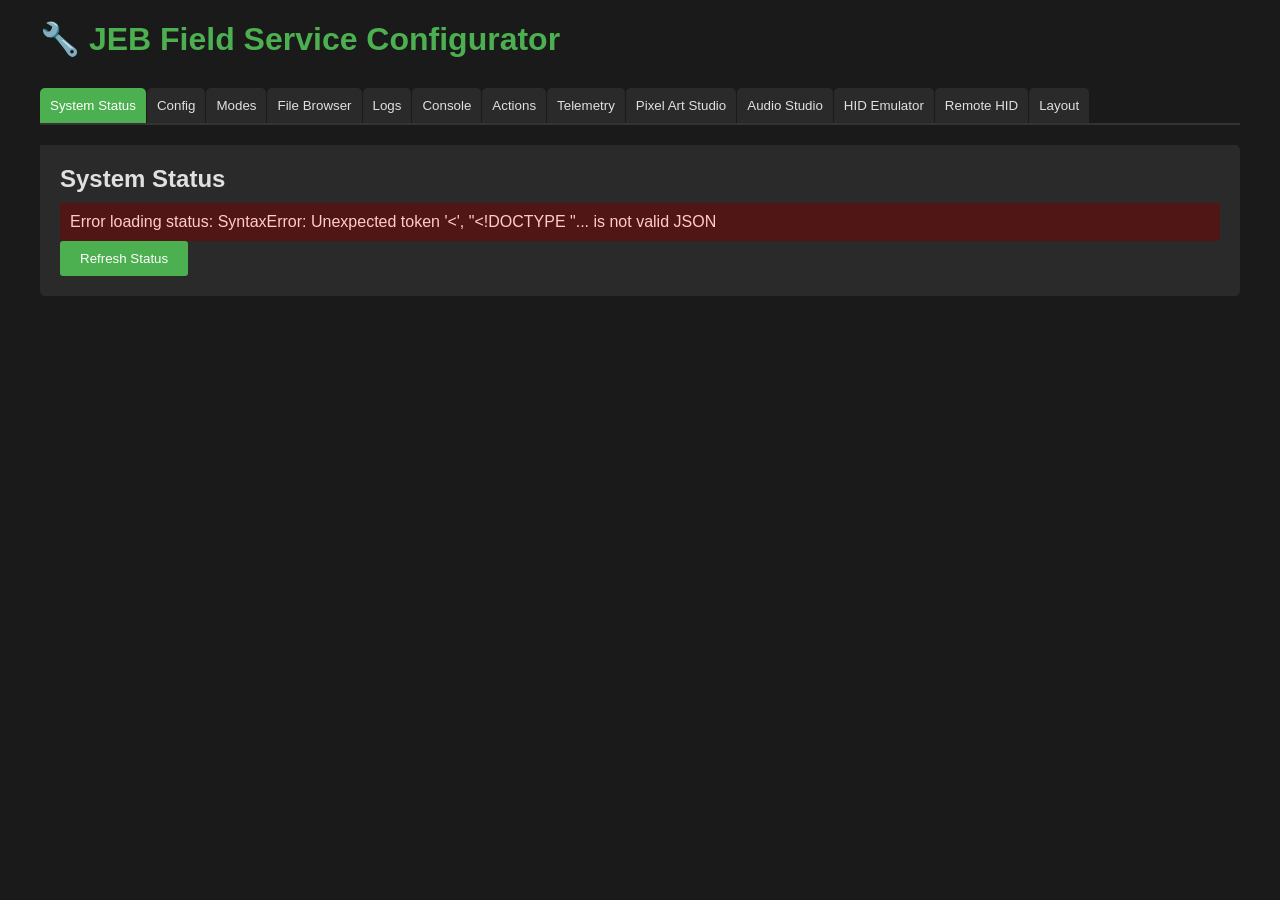
==== commit 37d7a166: "Dynamic Web HID Interface for Satellite Topology (#450) * Initial plan  * Implement dynamic web HID " ====
--- a/SD/www/index.html
+++ b/SD/www/index.html
@@ -371,6 +371,49 @@
             color: #555;
             text-align: center;
         }
+        /* Remote HID */
+        .hid-remote-panel {
+            background: #1a1a1a;
+            border: 2px solid #444;
+            border-radius: 8px;
+            padding: 16px;
+            min-width: 220px;
+        }
+        .hid-remote-panel h3 {
+            margin-bottom: 12px;
+            font-size: 1em;
+        }
+        .hid-section h4 {
+            color: #b0b0b0;
+            margin-bottom: 8px;
+            font-size: 0.8em;
+            text-transform: uppercase;
+            letter-spacing: 0.05em;
+        }
+        .hid-toggle-grid {
+            display: flex;
+            flex-wrap: wrap;
+            gap: 6px;
+        }
+        .hid-toggle-btn {
+            width: 52px;
+            height: 40px;
+            border-radius: 5px;
+            background: #2a2a2a;
+            border: 2px solid #555;
+            color: #b0b0b0;
+            font-size: 0.72em;
+            font-weight: bold;
+            cursor: pointer;
+            user-select: none;
+            transition: background 0.1s, border-color 0.1s, color 0.1s;
+        }
+        .hid-toggle-btn.active {
+            background: #1a3a1a;
+            border-color: #4CAF50;
+            color: #4CAF50;
+        }
+        .hid-toggle-btn:hover { border-color: #888; }
         /* HID Emulator */
         .hid-emulator-grid {
             display: flex;
@@ -481,6 +524,7 @@
             <button class="tab" onclick="showTab('pixelart')">Pixel Art Studio</button>
             <button class="tab" onclick="showTab('audiostudio')">Audio Studio</button>
             <button class="tab" onclick="showTab('hidemulator')">HID Emulator</button>
+            <button class="tab" onclick="showTab('hid')">Remote HID</button>
             <button class="tab" onclick="showTab('layout')">Layout</button>
         </div>
 
@@ -793,6 +837,13 @@
             <div id="hidStatus" class="status" style="display:none; margin-top:15px;"></div>
         </div>
 
+        <div id="hid" class="tab-content">
+            <h2>🕹️ Remote HID</h2>
+            <p style="color: #b0b0b0; margin-bottom: 20px;">Inject virtual hardware inputs into the live HID state for each connected unit. Panels are generated dynamically from the active satellite topology. Connect to Telemetry to populate.</p>
+            <div id="hidDynamicContainer" style="display: flex; gap: 20px; flex-wrap: wrap;"></div>
+            <div id="hidRemoteStatus" class="status" style="display:none; margin-top:15px;"></div>
+        </div>
+
         <div id="layout" class="tab-content">
             <h2>📐 Layout Configurator</h2>
             <p style="color: #b0b0b0; margin-bottom: 15px;">Configure the spatial offsets (X, Y) for connected satellites on the global animation canvas.</p>
@@ -1478,6 +1529,9 @@
                 const label = VOLTAGE_LABELS[key] || key;
                 drawSparkline(canvasId, _voltageHistory[key], label);
             }
+
+            // --- Remote HID interface ---
+            rebuildHIDInterface(data.satellites);
         }
 
         function drawSparkline(canvasId, values, label) {
@@ -2044,6 +2098,318 @@
             _hidEncBtnPressed = false;
             document.getElementById('hidEncBtn').classList.remove('pressed');
             _hidSend({ encoder_buttons: '0' });
+        }
+
+        // =====================================================================
+        // Remote HID Interface (dynamic satellite topology)
+        // =====================================================================
+        const HID_PROFILES = {
+            "CORE": {
+                label: "CORE",
+                color: "#4CAF50",
+                buttons: [
+                    { label: "B1" }, { label: "B2" }, { label: "B3" }, { label: "B4" },
+                ],
+                latching_toggles: [],
+                momentary_toggles: [],
+                encoders: [{ label: "ENC" }],
+            },
+            "INDUSTRIAL": {
+                label: "INDUSTRIAL",
+                color: "#FF9800",
+                buttons: [{ label: "BIG BTN" }],
+                latching_toggles: [
+                    { label: "T1" }, { label: "T2" }, { label: "T3" }, { label: "T4" },
+                    { label: "T5" }, { label: "T6" }, { label: "T7" }, { label: "T8" },
+                    { label: "ARM" }, { label: "KEY" }, { label: "ROT A" }, { label: "ROT B" },
+                ],
+                momentary_toggles: [{ label: "MOM" }],
+                encoders: [{ label: "ENC" }],
+            },
+        };
+        HID_PROFILES["01"] = HID_PROFILES["INDUSTRIAL"];
+
+        const _hidRemoteState = {};
+        let _hidTopoHash = '';
+
+        async function _hidRemoteSend(sid, payload) {
+            try {
+                const resp = await fetch('/api/hid/update', {
+                    method: 'POST',
+                    headers: { 'Content-Type': 'application/json' },
+                    body: JSON.stringify({ sid, ...payload }),
+                });
+                const data = await resp.json();
+                if (!resp.ok) {
+                    showStatus('hidRemoteStatus', 'Error: ' + (data.error || 'Unknown'), 'error');
+                } else if (data.status === 'no_hid') {
+                    showStatus('hidRemoteStatus', 'HID manager not connected', 'error');
+                }
+            } catch (e) {
+                showStatus('hidRemoteStatus', 'Error: ' + e, 'error');
+            }
+        }
+
+        function _buildHIDPanel(sid, typeName, profile, btnIndexStart, encIndexStart) {
+            const panel = document.createElement('div');
+            panel.className = 'hid-remote-panel';
+            panel.style.borderColor = profile.color;
+
+            const title = sid === 'CORE' ? 'CORE' : `SAT ${sid}`;
+            const header = document.createElement('h3');
+            header.innerHTML = `<span style="color:${profile.color};">${title}</span> <span style="font-weight:normal;font-size:0.8em;color:#888;">${typeName}</span>`;
+            panel.appendChild(header);
+
+            const state = _hidRemoteState[sid];
+
+            // --- Buttons ---
+            if (profile.buttons && profile.buttons.length > 0) {
+                const section = document.createElement('div');
+                section.className = 'hid-section';
+                const h4 = document.createElement('h4');
+                h4.textContent = 'Buttons';
+                section.appendChild(h4);
+                const grid = document.createElement('div');
+                grid.className = 'hid-btn-grid';
+                profile.buttons.forEach((btn, i) => {
+                    const absIdx = btnIndexStart + i;
+                    const b = document.createElement('button');
+                    b.className = 'hid-push-btn';
+                    b.id = `hidDynBtn_${absIdx}`;
+                    b.textContent = btn.label;
+                    const press = () => {
+                        if (state.buttons[i]) return;
+                        state.buttons[i] = true;
+                        b.classList.add('pressed');
+                        _hidRemoteSend(sid, { buttons: state.buttons.map(v => v ? '1' : '0').join('') });
+                    };
+                    const release = () => {
+                        if (!state.buttons[i]) return;
+                        state.buttons[i] = false;
+                        b.classList.remove('pressed');
+                        _hidRemoteSend(sid, { buttons: state.buttons.map(v => v ? '1' : '0').join('') });
+                    };
+                    b.addEventListener('mousedown', press);
+                    b.addEventListener('mouseup', release);
+                    b.addEventListener('mouseleave', release);
+                    b.addEventListener('touchstart', e => { e.preventDefault(); press(); }, { passive: false });
+                    b.addEventListener('touchend', release);
+                    b.addEventListener('touchcancel', release);
+                    grid.appendChild(b);
+                });
+                section.appendChild(grid);
+                panel.appendChild(section);
+            }
+
+            // --- Latching Toggles ---
+            if (profile.latching_toggles && profile.latching_toggles.length > 0) {
+                const section = document.createElement('div');
+                section.className = 'hid-section';
+                const h4 = document.createElement('h4');
+                h4.textContent = 'Toggles';
+                section.appendChild(h4);
+                const grid = document.createElement('div');
+                grid.className = 'hid-toggle-grid';
+                profile.latching_toggles.forEach((tog, i) => {
+                    const b = document.createElement('button');
+                    b.className = 'hid-toggle-btn';
+                    b.id = `hidDynTog_${sid}_${i}`;
+                    b.textContent = tog.label;
+                    if (state.toggles[i]) b.classList.add('active');
+                    b.addEventListener('click', () => {
+                        state.toggles[i] = !state.toggles[i];
+                        b.classList.toggle('active', state.toggles[i]);
+                        _hidRemoteSend(sid, { latching_toggles: state.toggles.map(v => v ? '1' : '0').join('') });
+                    });
+                    grid.appendChild(b);
+                });
+                section.appendChild(grid);
+                panel.appendChild(section);
+            }
+
+            // --- Momentary Toggles ---
+            if (profile.momentary_toggles && profile.momentary_toggles.length > 0) {
+                const section = document.createElement('div');
+                section.className = 'hid-section';
+                const h4 = document.createElement('h4');
+                h4.textContent = 'Momentary';
+                section.appendChild(h4);
+                profile.momentary_toggles.forEach((tog, i) => {
+                    const wrap = document.createElement('div');
+                    wrap.style.cssText = 'display:flex; gap:5px; align-items:center; margin-bottom:5px;';
+                    const lbl = document.createElement('span');
+                    lbl.style.cssText = 'color:#b0b0b0; font-size:0.85em; min-width:40px;';
+                    lbl.textContent = tog.label;
+                    const mkMomBtn = (dir, label) => {
+                        const b = document.createElement('button');
+                        b.className = 'hid-enc-step-btn';
+                        b.textContent = label;
+                        const press = () => {
+                            state.momentary[i] = dir;
+                            _hidRemoteSend(sid, { momentary_toggles: state.momentary.join('') });
+                        };
+                        const release = () => {
+                            state.momentary[i] = 'C';
+                            _hidRemoteSend(sid, { momentary_toggles: state.momentary.join('') });
+                        };
+                        b.addEventListener('mousedown', press);
+                        b.addEventListener('mouseup', release);
+                        b.addEventListener('mouseleave', release);
+                        b.addEventListener('touchstart', e => { e.preventDefault(); press(); }, { passive: false });
+                        b.addEventListener('touchend', release);
+                        b.addEventListener('touchcancel', release);
+                        return b;
+                    };
+                    wrap.appendChild(lbl);
+                    wrap.appendChild(mkMomBtn('U', '▲'));
+                    wrap.appendChild(mkMomBtn('D', '▼'));
+                    section.appendChild(wrap);
+                });
+                panel.appendChild(section);
+            }
+
+            // --- Encoders ---
+            if (profile.encoders && profile.encoders.length > 0) {
+                const section = document.createElement('div');
+                section.className = 'hid-section';
+                const h4 = document.createElement('h4');
+                h4.textContent = 'Encoders';
+                section.appendChild(h4);
+                profile.encoders.forEach((enc, i) => {
+                    const absIdx = encIndexStart + i;
+                    const encWrap = document.createElement('div');
+                    encWrap.style.cssText = 'margin-bottom:10px;';
+                    const encLabel = document.createElement('div');
+                    encLabel.style.cssText = 'color:#b0b0b0; font-size:0.85em; margin-bottom:4px;';
+                    encLabel.textContent = enc.label;
+                    const controls = document.createElement('div');
+                    controls.className = 'hid-encoder-controls';
+                    const display = document.createElement('div');
+                    display.className = 'hid-encoder-display';
+                    display.id = `hidDynEnc_${absIdx}`;
+                    display.textContent = state.encoders[i];
+                    const step = (delta) => {
+                        state.encoders[i] += delta;
+                        display.textContent = state.encoders[i];
+                        _hidRemoteSend(sid, { encoders: state.encoders.map(String).join(':') });
+                    };
+                    const mkStepBtn = (delta, label) => {
+                        const b = document.createElement('button');
+                        b.className = 'hid-enc-step-btn';
+                        b.textContent = label;
+                        b.addEventListener('click', () => step(delta));
+                        return b;
+                    };
+                    const resetBtn = document.createElement('button');
+                    resetBtn.className = 'hid-enc-step-btn';
+                    resetBtn.style.fontSize = '0.7em';
+                    resetBtn.textContent = 'RST';
+                    resetBtn.addEventListener('click', () => {
+                        state.encoders[i] = 0;
+                        display.textContent = '0';
+                        _hidRemoteSend(sid, { encoders: state.encoders.map(String).join(':') });
+                    });
+                    controls.appendChild(mkStepBtn(-5, '«'));
+                    controls.appendChild(mkStepBtn(-1, '−'));
+                    controls.appendChild(display);
+                    controls.appendChild(mkStepBtn(1, '+'));
+                    controls.appendChild(mkStepBtn(5, '»'));
+                    controls.appendChild(resetBtn);
+                    // Encoder button
+                    const encBtnWrap = document.createElement('div');
+                    encBtnWrap.className = 'hid-enc-btn-wrap';
+                    const encBtn = document.createElement('button');
+                    encBtn.className = 'hid-enc-push-btn';
+                    encBtn.id = `hidDynEncBtn_${absIdx}`;
+                    encBtn.textContent = 'ENC BTN';
+                    const encPress = () => {
+                        if (state.encBtns[i]) return;
+                        state.encBtns[i] = true;
+                        encBtn.classList.add('pressed');
+                        _hidRemoteSend(sid, { encoder_buttons: state.encBtns.map(v => v ? '1' : '0').join('') });
+                    };
+                    const encRelease = () => {
+                        if (!state.encBtns[i]) return;
+                        state.encBtns[i] = false;
+                        encBtn.classList.remove('pressed');
+                        _hidRemoteSend(sid, { encoder_buttons: state.encBtns.map(v => v ? '1' : '0').join('') });
+                    };
+                    encBtn.addEventListener('mousedown', encPress);
+                    encBtn.addEventListener('mouseup', encRelease);
+                    encBtn.addEventListener('mouseleave', encRelease);
+                    encBtn.addEventListener('touchstart', e => { e.preventDefault(); encPress(); }, { passive: false });
+                    encBtn.addEventListener('touchend', encRelease);
+                    encBtn.addEventListener('touchcancel', encRelease);
+                    encBtnWrap.appendChild(encBtn);
+                    encWrap.appendChild(encLabel);
+                    encWrap.appendChild(controls);
+                    encWrap.appendChild(encBtnWrap);
+                    section.appendChild(encWrap);
+                });
+                panel.appendChild(section);
+            }
+
+            return panel;
+        }
+
+        function rebuildHIDInterface(satellites) {
+            const container = document.getElementById('hidDynamicContainer');
+            if (!container) return;
+
+            // Sort active satellite entries by ID for stable, backend-matching order
+            const satEntries = Object.entries(satellites || {})
+                .filter(([, sat]) => sat.active)
+                .sort(([a], [b]) => a.localeCompare(b));
+
+            // Build topology hash to avoid unnecessary DOM redraws
+            const topoHash = 'CORE_1' + satEntries.map(([sid, sat]) => `-${sat.type || 'UNKNOWN'}_${sid}`).join('');
+
+            if (_hidTopoHash === topoHash) return;
+            _hidTopoHash = topoHash;
+            container.innerHTML = '';
+
+            let btnIndex = 0;
+            let encIndex = 0;
+
+            // CORE panel (always present)
+            const coreProfile = HID_PROFILES['CORE'];
+            if (!_hidRemoteState['CORE']) {
+                _hidRemoteState['CORE'] = {
+                    buttons: new Array(coreProfile.buttons.length).fill(false),
+                    toggles: [],
+                    momentary: [],
+                    encoders: new Array(coreProfile.encoders.length).fill(0),
+                    encBtns: new Array(coreProfile.encoders.length).fill(false),
+                };
+            }
+            container.appendChild(_buildHIDPanel('CORE', 'CORE', coreProfile, btnIndex, encIndex));
+            btnIndex += coreProfile.buttons.length;
+            encIndex += coreProfile.encoders.length;
+
+            // Satellite panels
+            for (const [sid, sat] of satEntries) {
+                const typeName = sat.type || 'UNKNOWN';
+                const profile = HID_PROFILES[typeName];
+                if (!profile) {
+                    const placeholder = document.createElement('div');
+                    placeholder.className = 'hid-remote-panel';
+                    placeholder.innerHTML = `<h3 style="color:#888;">SAT ${sid}</h3><p style="color:#666;font-size:0.85em;">Unknown type: ${typeName}</p>`;
+                    container.appendChild(placeholder);
+                    continue;
+                }
+                if (!_hidRemoteState[sid]) {
+                    _hidRemoteState[sid] = {
+                        buttons: new Array(profile.buttons.length).fill(false),
+                        toggles: new Array(profile.latching_toggles.length).fill(false),
+                        momentary: new Array(profile.momentary_toggles.length).fill('C'),
+                        encoders: new Array(profile.encoders.length).fill(0),
+                        encBtns: new Array(profile.encoders.length).fill(false),
+                    };
+                }
+                container.appendChild(_buildHIDPanel(sid, typeName, profile, btnIndex, encIndex));
+                btnIndex += profile.buttons.length;
+                encIndex += profile.encoders.length;
+            }
         }
 
         // =====================================================================
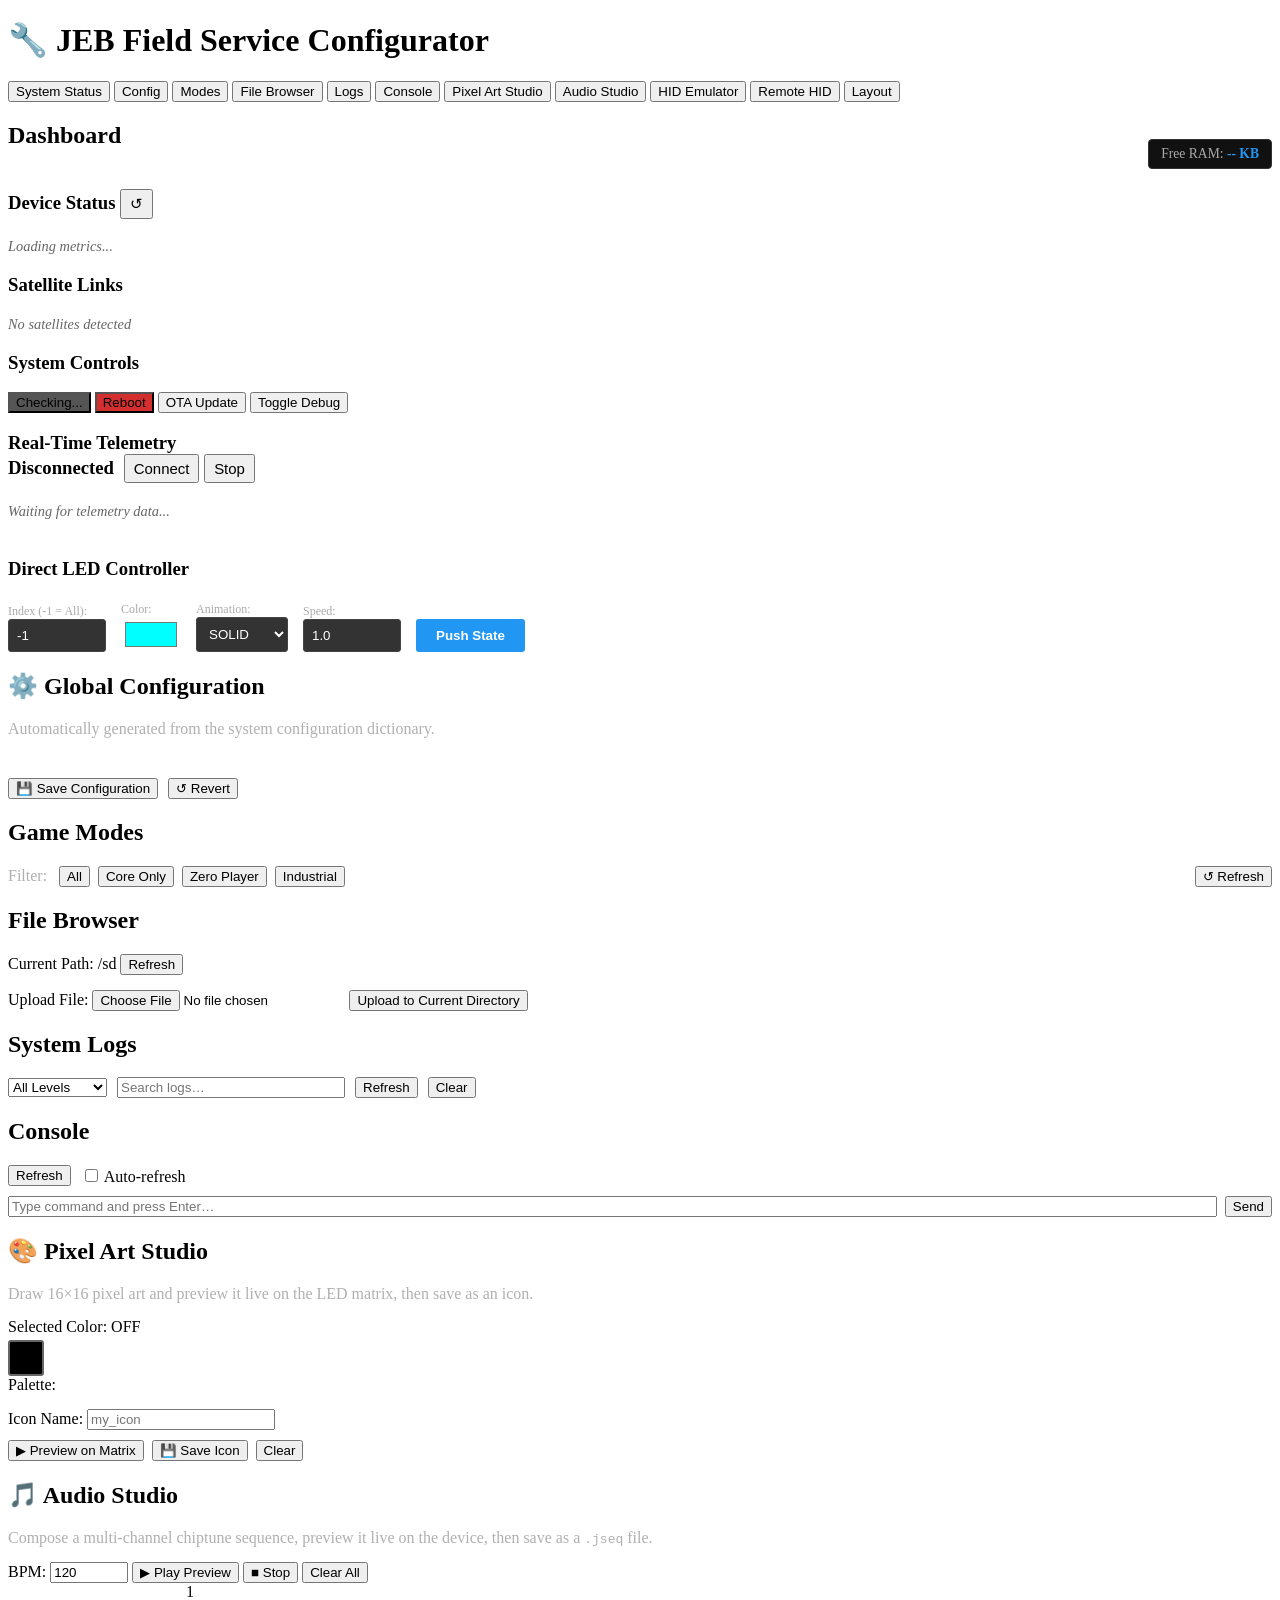
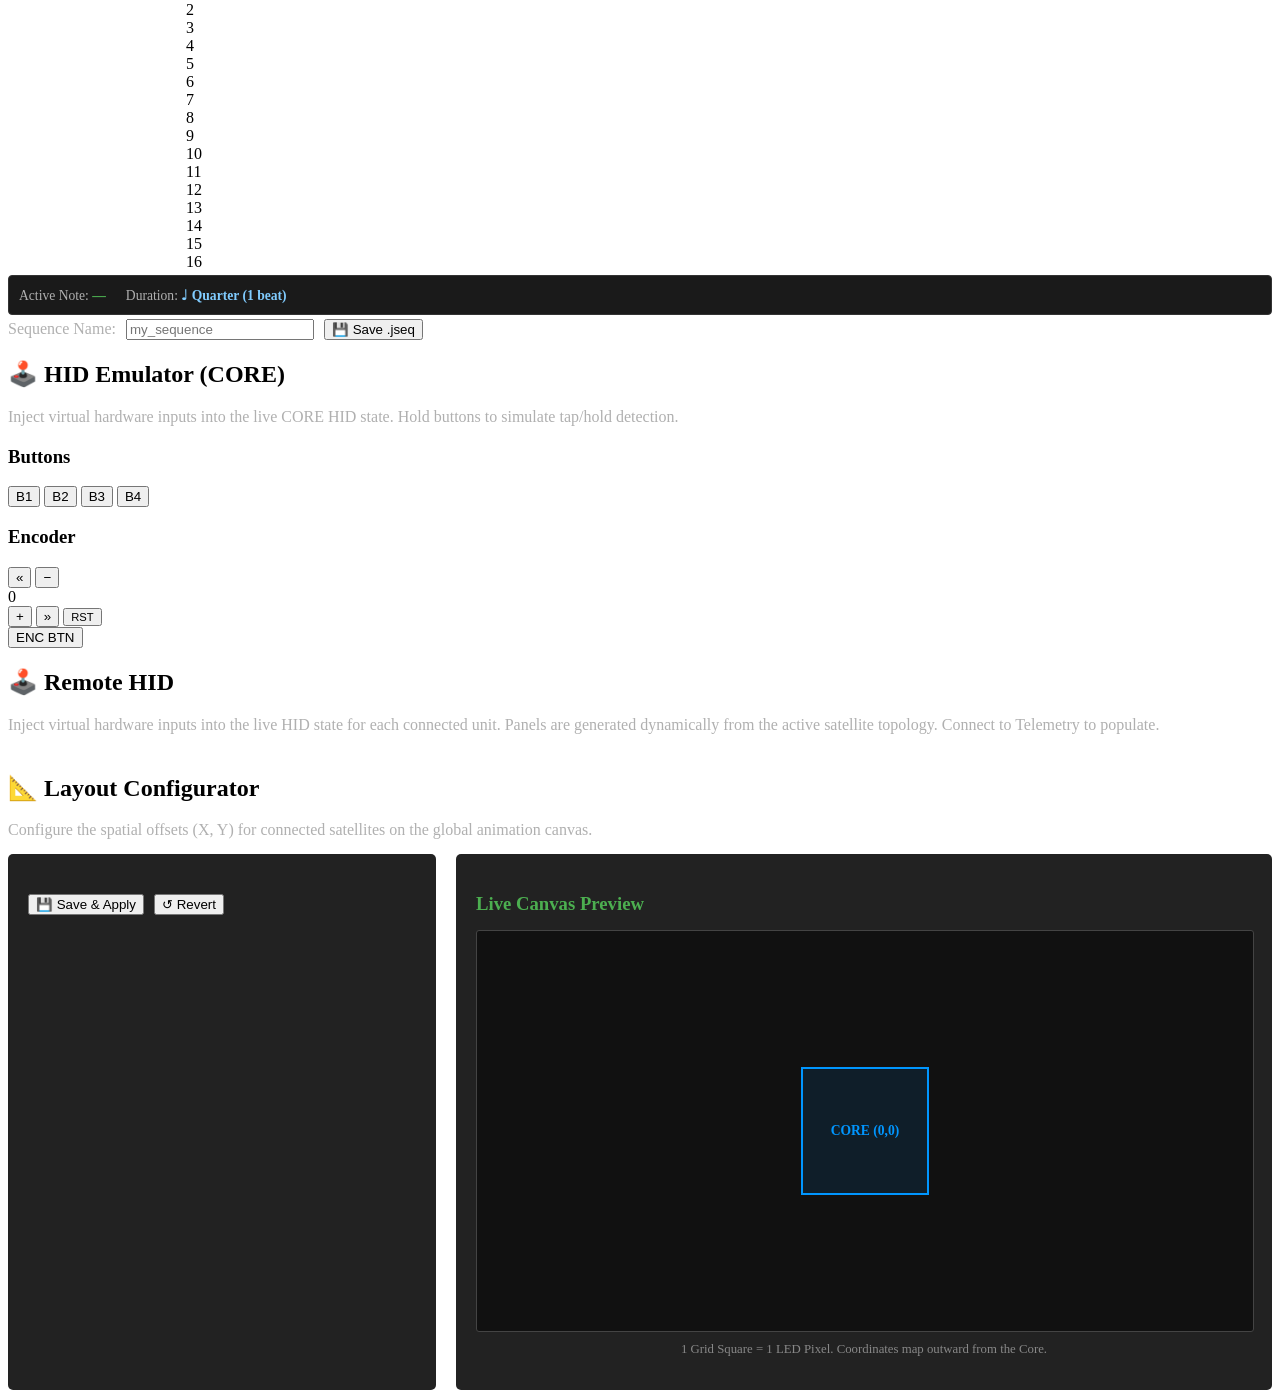
==== commit a53021f6: "web interface optimisations" ====
--- a/SD/www/index.html
+++ b/SD/www/index.html
@@ -4,509 +4,7 @@
     <meta charset="UTF-8">
     <meta name="viewport" content="width=device-width, initial-scale=1.0">
     <title>JEB Field Service Configurator</title>
-    <style>
-        * { margin: 0; padding: 0; box-sizing: border-box; }
-        body {
-            font-family: -apple-system, BlinkMacSystemFont, 'Segoe UI', Arial, sans-serif;
-            background: #1a1a1a;
-            color: #e0e0e0;
-            padding: 20px;
-        }
-        .container {
-            max-width: 1200px;
-            margin: 0 auto;
-        }
-        h1 {
-            color: #4CAF50;
-            margin-bottom: 30px;
-            font-size: 2em;
-        }
-        .tabs {
-            display: flex;
-            gap: 1px;
-            margin-bottom: 20px;
-            border-bottom: 2px solid #333;
-        }
-        .tab {
-            padding: 10px 10px 10px 10px;
-            background: #2a2a2a;
-            border: none;
-            color: #e0e0e0;
-            cursor: pointer;
-            border-radius: 5px 5px 0 0;
-        }
-        .tab.active {
-            background: #4CAF50;
-            color: white;
-        }
-        .tab-content {
-            display: none;
-            padding: 20px;
-            background: #2a2a2a;
-            border-radius: 0 5px 5px 5px;
-        }
-        .tab-content.active {
-            display: block;
-        }
-        .mode-filter-btn {
-            padding: 4px 12px;
-            background: #2a2a2a;
-            border: 1px solid #555;
-            color: #b0b0b0;
-            border-radius: 3px;
-            cursor: pointer;
-            font-size: 0.85em;
-            margin-right: 0;
-        }
-        .mode-filter-btn.active {
-            background: #1e3e1e;
-            border-color: #4CAF50;
-            color: #4CAF50;
-        }
-        .mode-filter-btn:hover {
-            background: #333;
-        }
-        .form-group {
-            margin-bottom: 15px;
-        }
-        label {
-            display: block;
-            margin-bottom: 5px;
-            color: #b0b0b0;
-        }
-        input, textarea, select {
-            width: 100%;
-            padding: 8px;
-            background: #1a1a1a;
-            border: 1px solid #444;
-            color: #e0e0e0;
-            border-radius: 3px;
-        }
-        button {
-            padding: 10px 20px;
-            background: #4CAF50;
-            color: white;
-            border: none;
-            border-radius: 3px;
-            cursor: pointer;
-        }
-        button:hover {
-            background: #45a049;
-        }
-        button.secondary {
-            background: #666;
-        }
-        button.secondary:hover {
-            background: #555;
-        }
-        .status {
-            margin-top: 10px;
-            padding: 10px;
-            border-radius: 3px;
-        }
-        .status.success {
-            background: #2d5016;
-            color: #90EE90;
-        }
-        .status.error {
-            background: #501616;
-            color: #ffcccb;
-        }
-        .file-list {
-            list-style: none;
-        }
-        .file-item {
-            padding: 8px;
-            background: #1a1a1a;
-            margin-bottom: 5px;
-            border-radius: 3px;
-            display: flex;
-            justify-content: space-between;
-            align-items: center;
-        }
-        .file-item:hover {
-            background: #333;
-        }
-        .log-viewer {
-            background: #1a1a1a;
-            padding: 10px;
-            height: 400px;
-            overflow-y: auto;
-            font-family: 'Courier New', monospace;
-            font-size: 12px;
-            border: 1px solid #444;
-            border-radius: 3px;
-            white-space: pre-wrap;
-        }
-        .info-grid {
-            display: grid;
-            grid-template-columns: repeat(auto-fit, minmax(200px, 1fr));
-            gap: 15px;
-            margin-bottom: 20px;
-        }
-        .info-card {
-            background: #1a1a1a;
-            padding: 15px;
-            border-radius: 5px;
-            border: 1px solid #444;
-        }
-        .info-card h3 {
-            color: #4CAF50;
-            margin-bottom: 10px;
-            font-size: 0.9em;
-        }
-        .info-card .value {
-            font-size: 1.5em;
-            color: #e0e0e0;
-        }
-        .telemetry-chart-container {
-            margin-top: 20px;
-        }
-        .telemetry-chart-container h3 {
-            color: #4CAF50;
-            margin-bottom: 10px;
-            font-size: 1em;
-        }
-        canvas.sparkline {
-            display: block;
-            width: 100%;
-            height: 120px;
-            background: #1a1a1a;
-            border: 1px solid #444;
-            border-radius: 3px;
-        }
-        .telemetry-status {
-            display: inline-block;
-            padding: 4px 10px;
-            border-radius: 3px;
-            font-size: 0.85em;
-            margin-left: 10px;
-            vertical-align: middle;
-        }
-        .telemetry-status.connected { background: #2d5016; color: #90EE90; }
-        .telemetry-status.disconnected { background: #501616; color: #ffcccb; }
-        .sat-badge {
-            display: inline-block;
-            padding: 4px 10px;
-            border-radius: 3px;
-            font-size: 0.85em;
-            margin: 3px;
-        }
-        .sat-badge.online { background: #2d5016; color: #90EE90; }
-        .sat-badge.offline { background: #501616; color: #ffcccb; }
-        /* Pixel Art Studio */
-        .pixel-grid {
-            display: grid;
-            grid-template-columns: repeat(16, 1fr);
-            gap: 1px;
-            width: 320px;
-            height: 320px;
-            background: #111;
-            border: 2px solid #444;
-            border-radius: 3px;
-            cursor: crosshair;
-            user-select: none;
-        }
-        .pixel-cell {
-            background: #000;
-            border: none;
-        }
-        .palette-grid {
-            display: flex;
-            flex-wrap: wrap;
-            gap: 4px;
-            margin-top: 10px;
-            max-width: 400px;
-        }
-        .palette-swatch {
-            width: 28px;
-            height: 28px;
-            border-radius: 3px;
-            cursor: pointer;
-            border: 2px solid transparent;
-            box-sizing: border-box;
-        }
-        .palette-swatch.selected {
-            border-color: #fff;
-        }
-        .pixel-studio-layout {
-            display: flex;
-            gap: 20px;
-            flex-wrap: wrap;
-            align-items: flex-start;
-        }
-        .pixel-studio-controls {
-            flex: 1;
-            min-width: 200px;
-        }
-        /* Audio Studio */
-        .audio-studio-layout {
-            display: flex;
-            flex-direction: column;
-            gap: 12px;
-        }
-        .audio-transport {
-            display: flex;
-            gap: 10px;
-            align-items: center;
-            flex-wrap: wrap;
-            margin-bottom: 8px;
-        }
-        .audio-transport label {
-            display: inline;
-            color: #b0b0b0;
-            margin: 0;
-        }
-        .audio-transport input[type=number] {
-            width: 70px;
-            padding: 6px;
-        }
-        .channel-row {
-            display: flex;
-            align-items: center;
-            gap: 6px;
-            background: #1a1a1a;
-            border: 1px solid #333;
-            border-radius: 4px;
-            padding: 6px 8px;
-        }
-        .channel-label {
-            width: 28px;
-            font-size: 0.75em;
-            color: #888;
-            flex-shrink: 0;
-        }
-        .channel-patch {
-            width: 130px;
-            flex-shrink: 0;
-            font-size: 0.8em;
-            padding: 4px 6px;
-        }
-        .step-grid {
-            display: grid;
-            grid-template-columns: repeat(16, 1fr);
-            gap: 2px;
-            flex: 1;
-            min-width: 0;
-        }
-        .step-btn {
-            padding: 4px 2px;
-            font-size: 0.65em;
-            background: #2a2a2a;
-            color: #888;
-            border: 1px solid #444;
-            border-radius: 3px;
-            cursor: pointer;
-            white-space: nowrap;
-            overflow: hidden;
-            text-overflow: ellipsis;
-            min-width: 0;
-        }
-        .step-btn.active {
-            background: #1a3a1a;
-            color: #4CAF50;
-            border-color: #4CAF50;
-        }
-        .step-btn:hover {
-            border-color: #888;
-        }
-        .note-picker {
-            display: flex;
-            flex-wrap: wrap;
-            gap: 3px;
-            margin-top: 8px;
-            max-width: 100%;
-        }
-        .note-pick-btn {
-            padding: 4px 6px;
-            font-size: 0.7em;
-            background: #2a2a2a;
-            color: #b0b0b0;
-            border: 1px solid #444;
-            border-radius: 3px;
-            cursor: pointer;
-        }
-        .note-pick-btn:hover, .note-pick-btn.selected {
-            background: #2d5016;
-            color: #90EE90;
-            border-color: #4CAF50;
-        }
-        .note-pick-btn.rest {
-            color: #666;
-        }
-        .note-pick-btn.rest:hover, .note-pick-btn.rest.selected {
-            background: #3a1a1a;
-            color: #ff9090;
-            border-color: #aa4444;
-        }
-        .duration-picker {
-            display: flex;
-            gap: 4px;
-            margin-top: 6px;
-            flex-wrap: wrap;
-        }
-        .dur-btn {
-            padding: 4px 8px;
-            font-size: 0.7em;
-            background: #2a2a2a;
-            color: #b0b0b0;
-            border: 1px solid #444;
-            border-radius: 3px;
-            cursor: pointer;
-        }
-        .dur-btn.selected {
-            background: #1a2a3a;
-            color: #80ccff;
-            border-color: #4488cc;
-        }
-        .dur-btn:hover { border-color: #888; }
-        .step-number-row {
-            display: grid;
-            grid-template-columns: repeat(16, 1fr);
-            gap: 2px;
-            padding: 0 0 2px;
-        }
-        .step-number {
-            font-size: 0.6em;
-            color: #555;
-            text-align: center;
-        }
-        /* Remote HID */
-        .hid-remote-panel {
-            background: #1a1a1a;
-            border: 2px solid #444;
-            border-radius: 8px;
-            padding: 16px;
-            min-width: 220px;
-        }
-        .hid-remote-panel h3 {
-            margin-bottom: 12px;
-            font-size: 1em;
-        }
-        .hid-section h4 {
-            color: #b0b0b0;
-            margin-bottom: 8px;
-            font-size: 0.8em;
-            text-transform: uppercase;
-            letter-spacing: 0.05em;
-        }
-        .hid-toggle-grid {
-            display: flex;
-            flex-wrap: wrap;
-            gap: 6px;
-        }
-        .hid-toggle-btn {
-            width: 52px;
-            height: 40px;
-            border-radius: 5px;
-            background: #2a2a2a;
-            border: 2px solid #555;
-            color: #b0b0b0;
-            font-size: 0.72em;
-            font-weight: bold;
-            cursor: pointer;
-            user-select: none;
-            transition: background 0.1s, border-color 0.1s, color 0.1s;
-        }
-        .hid-toggle-btn.active {
-            background: #1a3a1a;
-            border-color: #4CAF50;
-            color: #4CAF50;
-        }
-        .hid-toggle-btn:hover { border-color: #888; }
-        /* HID Emulator */
-        .hid-emulator-grid {
-            display: flex;
-            gap: 24px;
-            flex-wrap: wrap;
-            align-items: flex-start;
-        }
-        .hid-section {
-            background: #1a1a1a;
-            border: 1px solid #444;
-            border-radius: 5px;
-            padding: 16px;
-        }
-        .hid-section h3 {
-            color: #4CAF50;
-            margin-bottom: 12px;
-            font-size: 0.85em;
-            text-transform: uppercase;
-            letter-spacing: 0.06em;
-        }
-        .hid-btn-grid {
-            display: grid;
-            grid-template-columns: repeat(2, 1fr);
-            gap: 10px;
-        }
-        .hid-push-btn {
-            width: 80px;
-            height: 80px;
-            border-radius: 8px;
-            background: #2a2a2a;
-            border: 2px solid #555;
-            color: #e0e0e0;
-            font-size: 1em;
-            font-weight: bold;
-            cursor: pointer;
-            user-select: none;
-            transition: background 0.05s, border-color 0.05s, color 0.05s;
-        }
-        .hid-push-btn.pressed {
-            background: #4CAF50;
-            border-color: #4CAF50;
-            color: #000;
-        }
-        .hid-encoder-display {
-            font-size: 1.8em;
-            text-align: center;
-            color: #4CAF50;
-            font-family: monospace;
-            min-width: 70px;
-            padding: 6px 10px;
-            background: #0d0d0d;
-            border: 1px solid #444;
-            border-radius: 3px;
-        }
-        .hid-encoder-controls {
-            display: flex;
-            gap: 6px;
-            align-items: center;
-            justify-content: center;
-            margin-bottom: 12px;
-        }
-        .hid-enc-step-btn {
-            width: 36px;
-            height: 36px;
-            font-size: 1.1em;
-            background: #2a2a2a;
-            border: 1px solid #555;
-            color: #e0e0e0;
-            border-radius: 3px;
-            cursor: pointer;
-            padding: 0;
-        }
-        .hid-enc-step-btn:hover { background: #3a3a3a; border-color: #4CAF50; }
-        .hid-enc-btn-wrap { text-align: center; }
-        .hid-enc-push-btn {
-            width: 120px;
-            height: 44px;
-            border-radius: 22px;
-            background: #2a2a2a;
-            border: 2px solid #555;
-            color: #e0e0e0;
-            font-size: 0.85em;
-            font-weight: bold;
-            cursor: pointer;
-            user-select: none;
-            transition: background 0.05s, border-color 0.05s, color 0.05s;
-        }
-        .hid-enc-push-btn.pressed {
-            background: #4CAF50;
-            border-color: #4CAF50;
-            color: #000;
-        }
-    </style>
+    <link rel="stylesheet" href="/css/style.css">
 </head>
 <body>
     <div class="container">
@@ -519,8 +17,6 @@
             <button class="tab" onclick="showTab('files')">File Browser</button>
             <button class="tab" onclick="showTab('logs')">Logs</button>
             <button class="tab" onclick="showTab('console')">Console</button>
-            <button class="tab" onclick="showTab('actions')">Actions</button>
-            <button class="tab" onclick="showTab('telemetry')">Telemetry</button>
             <button class="tab" onclick="showTab('pixelart')">Pixel Art Studio</button>
             <button class="tab" onclick="showTab('audiostudio')">Audio Studio</button>
             <button class="tab" onclick="showTab('hidemulator')">HID Emulator</button>
@@ -529,37 +25,108 @@
         </div>
 
         <div id="system" class="tab-content active">
-            <h2>System Status</h2>
-            <div class="info-grid" id="systemStatus"></div>
-            <button onclick="loadSystemStatus()">Refresh Status</button>
+            <div style="display: flex; justify-content: space-between; align-items: flex-end; margin-bottom: 20px;">
+                <h2>Dashboard</h2>
+                <div style="font-size: 0.85em; color: #aaa; background: #111; padding: 6px 12px; border-radius: 4px; border: 1px solid #333;">
+                    Free RAM: <strong id="sysRam" style="color: #2196F3;">-- KB</strong>
+                </div>
+            </div>
+
+            <div class="dashboard-layout">
+                <div class="dashboard-col">
+                    <div class="panel">
+                        <h3 class="panel-title">
+                            Device Status
+                            <button class="secondary" style="padding: 4px 8px; font-size: 0.8em;" onclick="loadSystemStatus()" title="Refresh">↺</button>
+                        </h3>
+                        <div id="systemStatus" style="margin-bottom: 10px;">
+                            <em style="color: #666; font-size: 0.9em;">Loading metrics...</em>
+                        </div>
+                    </div>
+
+                    <div class="panel">
+                        <h3 class="panel-title">Satellite Links</h3>
+                        <div id="telemetrySatellites"><em style="color: #666; font-size: 0.9em;">No satellites detected</em></div>
+                    </div>
+
+                    <div class="panel">
+                        <h3 class="panel-title">System Controls</h3>
+                        <div class="action-grid">
+                            <button id="btnSleepToggle" onclick="toggleSleep()" style="background: #555;">Checking...</button>
+                            <button onclick="triggerReboot()" style="background: #d32f2f;">Reboot</button>
+                            <button class="secondary" onclick="triggerOTAUpdate()">OTA Update</button>
+                            <button class="secondary" onclick="toggleDebugMode()">Toggle Debug</button>
+                        </div>
+                        <div id="actionStatus" class="status" style="display:none; margin-top: 15px;"></div>
+                    </div>
+                </div>
+
+                <div class="dashboard-col">
+                    <div class="panel">
+                        <h3 class="panel-title">
+                            Real-Time Telemetry
+                            <div>
+                                <span id="telemetryStatus" class="telemetry-status disconnected">Disconnected</span>
+                                <button class="secondary" style="padding: 4px 8px; font-size: 0.8em; margin-left: 5px;" onclick="startTelemetry()">Connect</button>
+                                <button class="secondary" style="padding: 4px 8px; font-size: 0.8em;" onclick="stopTelemetry()">Stop</button>
+                            </div>
+                        </h3>
+
+                        <div class="info-grid" id="telemetryVoltages" style="grid-template-columns: repeat(auto-fit, minmax(140px, 1fr));">
+                            <em style="color: #666; font-size: 0.9em;">Waiting for telemetry data...</em>
+                        </div>
+
+                        <div id="telemetryCharts" style="display: flex; flex-direction: column; gap: 15px; margin-top: 20px;"></div>
+                    </div>
+
+                    <div class="panel">
+                        <h3 class="panel-title">Direct LED Controller</h3>
+                        <div style="display: flex; gap: 15px; align-items: flex-end; flex-wrap: wrap;">
+                            <div>
+                                <label style="font-size: 12px; color: #aaa;">Index (-1 = All):</label><br>
+                                <input type="number" id="ledActionIndex" value="-1" style="width: 80px; padding: 8px; background: #333; color: white; border: 1px solid #444; border-radius: 3px;">
+                            </div>
+                            <div>
+                                <label style="font-size: 12px; color: #aaa;">Color:</label><br>
+                                <input type="color" id="ledActionColor" value="#00FFFF" style="height: 35px; width: 60px; background: none; border: none; cursor: pointer;">
+                            </div>
+                            <div>
+                                <label style="font-size: 12px; color: #aaa;">Animation:</label><br>
+                                <select id="ledActionAnim" style="padding: 8px; background: #333; color: white; border: 1px solid #444; border-radius: 3px;">
+                                    <option value="SOLID">SOLID</option>
+                                    <option value="FLASH">FLASH</option>
+                                    <option value="BREATH">BREATH</option>
+                                    <option value="CHASE">CHASE</option>
+                                </select>
+                            </div>
+                            <div>
+                                <label style="font-size: 12px; color: #aaa;">Speed:</label><br>
+                                <input type="number" step="0.1" id="ledActionSpeed" value="1.0" style="width: 80px; padding: 8px; background: #333; color: white; border: 1px solid #444; border-radius: 3px;">
+                            </div>
+                            <div>
+                                <button onclick="triggerLED()" style="padding: 9px 20px; background: #2196F3; color: white; border: none; border-radius: 3px; cursor: pointer; font-weight: bold;">
+                                    Push State
+                                </button>
+                            </div>
+                        </div>
+                    </div>
+                </div>
+            </div>
         </div>
 
         <div id="config" class="tab-content">
-            <h2>Global Configuration</h2>
+            <h2>⚙️ Global Configuration</h2>
+            <p style="color: #b0b0b0; margin-bottom: 20px;">Automatically generated from the system configuration dictionary.</p>
+
             <form id="configForm">
-                <div class="form-group">
-                    <label>WiFi SSID:</label>
-                    <input type="text" name="wifi_ssid" id="wifi_ssid">
-                </div>
-                <div class="form-group">
-                    <label>WiFi Password:</label>
-                    <input type="password" name="wifi_password" id="wifi_password">
-                </div>
-                <div class="form-group">
-                    <label>Update URL:</label>
-                    <input type="text" name="update_url" id="update_url">
-                </div>
-                <div class="form-group">
-                    <label>Debug Mode:</label>
-                    <select name="debug_mode" id="debug_mode">
-                        <option value="false">Disabled</option>
-                        <option value="true">Enabled</option>
-                    </select>
-                </div>
-                <button type="button" onclick="loadConfig()">Load Current Config</button>
-                <button type="button" onclick="saveConfig()">Save Configuration</button>
+                <div id="dynamicConfigFields" style="display: flex; flex-direction: column; gap: 10px;"></div>
+
+                <div style="margin-top: 20px; display: flex; gap: 10px;">
+                    <button type="button" onclick="saveConfig()">💾 Save Configuration</button>
+                    <button type="button" class="secondary" onclick="loadConfig()">↺ Revert</button>
+                </div>
             </form>
-            <div id="configStatus" class="status" style="display:none;"></div>
+            <div id="configStatus" class="status" style="display:none; margin-top: 15px;"></div>
         </div>
 
         <div id="modes" class="tab-content">
@@ -625,84 +192,6 @@
                 <button onclick="sendConsoleInput()">Send</button>
             </div>
             <div id="consoleStatus" class="status" style="display:none;"></div>
-        </div>
-
-        <div id="actions" class="tab-content">
-            <h2>Field Service Actions</h2>
-            <div style="display: flex; gap: 20px; flex-wrap: wrap;">
-
-                <div class="panel" style="flex: 1; min-width: 300px; padding: 20px; background: #222; border-radius: 5px;">
-                    <h3 style="margin-bottom: 15px; color: #4CAF50;">System State</h3>
-                    <div style="display: flex; gap: 10px;">
-                        <button id="btnSleepToggle" onclick="toggleSleep()" style="padding: 10px 15px; border-radius: 4px; border: none; cursor: pointer; background: #555; color: white; flex: 1; font-weight: bold;">
-                            Checking State...
-                        </button>
-                        <button onclick="triggerReboot()" style="padding: 10px 15px; border-radius: 4px; border: none; cursor: pointer; background: #d32f2f; color: white; flex: 1; font-weight: bold;">
-                            Soft Reboot
-                        </button>
-                    </div>
-                </div>
-
-                <div class="panel" style="flex: 2; min-width: 400px; padding: 20px; background: #222; border-radius: 5px;">
-                    <h3 style="margin-bottom: 15px; color: #4CAF50;">Direct LED Controller (Buttons)</h3>
-                    <div style="display: flex; gap: 15px; align-items: flex-end; flex-wrap: wrap;">
-                        <div>
-                            <label style="font-size: 12px; color: #aaa;">Index (-1 for All):</label><br>
-                            <input type="number" id="ledActionIndex" value="-1" style="width: 80px; padding: 8px; background: #333; color: white; border: 1px solid #444; border-radius: 3px;">
-                        </div>
-                        <div>
-                            <label style="font-size: 12px; color: #aaa;">Color:</label><br>
-                            <input type="color" id="ledActionColor" value="#00FFFF" style="height: 35px; width: 60px; background: none; border: none; cursor: pointer;">
-                        </div>
-                        <div>
-                            <label style="font-size: 12px; color: #aaa;">Animation:</label><br>
-                            <select id="ledActionAnim" style="padding: 8px; background: #333; color: white; border: 1px solid #444; border-radius: 3px;">
-                                <option value="SOLID">SOLID</option>
-                                <option value="FLASH">FLASH</option>
-                                <option value="BREATH">BREATH</option>
-                                <option value="CHASE">CHASE</option>
-                            </select>
-                        </div>
-                        <div>
-                            <label style="font-size: 12px; color: #aaa;">Speed:</label><br>
-                            <input type="number" step="0.1" id="ledActionSpeed" value="1.0" style="width: 80px; padding: 8px; background: #333; color: white; border: 1px solid #444; border-radius: 3px;">
-                        </div>
-                        <div>
-                            <button onclick="triggerLED()" style="padding: 9px 20px; background: #2196F3; color: white; border: none; border-radius: 3px; cursor: pointer; font-weight: bold;">
-                                Push State
-                            </button>
-                        </div>
-                    </div>
-                </div>
-            </div>
-            <div class="form-group">
-                <button onclick="triggerOTAUpdate()">Trigger OTA Update</button>
-                <p style="color: #b0b0b0; margin-top: 5px;">Device will update on next boot</p>
-            </div>
-            <div class="form-group">
-                <button onclick="toggleDebugMode()">Toggle Debug Mode</button>
-                <p style="color: #b0b0b0; margin-top: 5px;">Enable/disable debug logging</p>
-            </div>
-            <div id="actionStatus" class="status" style="display:none;"></div>
-        </div>
-
-        <div id="telemetry" class="tab-content">
-            <h2>
-                Real-Time Telemetry
-                <span id="telemetryStatus" class="telemetry-status disconnected">Disconnected</span>
-            </h2>
-            <div style="margin-bottom: 15px;">
-                <button onclick="startTelemetry()">Connect</button>
-                <button class="secondary" onclick="stopTelemetry()">Disconnect</button>
-            </div>
-            <h3 style="color: #b0b0b0; margin-bottom: 10px;">Power Rails (V)</h3>
-            <div class="info-grid" id="telemetryVoltages"></div>
-            <h3 style="color: #b0b0b0; margin: 15px 0 10px;">Satellite Links</h3>
-            <div id="telemetrySatellites"><em style="color: #666;">No satellites detected</em></div>
-            <div class="telemetry-chart-container">
-                <h3>Voltage History</h3>
-                <div id="telemetryCharts" style="display: flex; flex-direction: column; gap: 15px;"></div>
-            </div>
         </div>
 
         <div id="pixelart" class="tab-content">
@@ -870,1669 +359,6 @@
         </div>
     </div>
 
-    <script>
-        let currentPath = '/sd';
-
-        function showTab(tabName) {
-            document.querySelectorAll('.tab').forEach(t => t.classList.remove('active'));
-            document.querySelectorAll('.tab-content').forEach(t => t.classList.remove('active'));
-            event.target.classList.add('active');
-            document.getElementById(tabName).classList.add('active');
-
-            // Auto-load content for some tabs
-            if (tabName === 'system') loadSystemStatus();
-            if (tabName === 'config') loadConfig();
-            if (tabName === 'files') loadFiles();
-            if (tabName === 'logs') loadLogs();
-            if (tabName === 'console') loadConsole();
-            if (tabName === 'modes') loadModes();
-            if (tabName === 'actions') startTelemetry();
-            if (tabName === 'telemetry') startTelemetry();
-            if (tabName === 'pixelart') initPixelArtStudio();
-            if (tabName === 'audiostudio') initAudioStudio();
-            if (tabName === 'layout') loadLayout();
-        }
-
-        async function loadSystemStatus() {
-            try {
-                const response = await fetch('/api/system/status');
-                const data = await response.json();
-
-                const html = `
-                    <div class="info-card">
-                        <h3>WiFi SSID</h3>
-                        <div class="value">${data.wifi_ssid}</div>
-                    </div>
-                    <div class="info-card">
-                        <h3>IP Address</h3>
-                        <div class="value">${data.ip_address}</div>
-                    </div>
-                    <div class="info-card">
-                        <h3>Debug Mode</h3>
-                        <div class="value">${data.debug_mode ? 'ON' : 'OFF'}</div>
-                    </div>
-                    <div class="info-card">
-                        <h3>Uptime</h3>
-                        <div class="value">${Math.floor(data.uptime)}s</div>
-                    </div>
-                    <div class="info-card">
-                        <h3>Free Memory</h3>
-                        <div class="value">${Math.floor(data.free_memory / 1024)}KB</div>
-                    </div>
-                `;
-                document.getElementById('systemStatus').innerHTML = html;
-            } catch (error) {
-                showStatus('systemStatus', 'Error loading status: ' + error, 'error');
-            }
-        }
-
-        async function loadConfig() {
-            try {
-                const response = await fetch('/api/config/global');
-                const config = await response.json();
-
-                document.getElementById('wifi_ssid').value = config.wifi_ssid || '';
-                document.getElementById('wifi_password').value = config.wifi_password || '';
-                document.getElementById('update_url').value = config.update_url || '';
-                document.getElementById('debug_mode').value = config.debug_mode ? 'true' : 'false';
-
-                showStatus('configStatus', 'Configuration loaded', 'success');
-            } catch (error) {
-                showStatus('configStatus', 'Error loading config: ' + error, 'error');
-            }
-        }
-
-        async function saveConfig() {
-            try {
-                const config = {
-                    wifi_ssid: document.getElementById('wifi_ssid').value,
-                    wifi_password: document.getElementById('wifi_password').value,
-                    update_url: document.getElementById('update_url').value,
-                    debug_mode: document.getElementById('debug_mode').value === 'true'
-                };
-
-                const response = await fetch('/api/config/global', {
-                    method: 'POST',
-                    headers: { 'Content-Type': 'application/json' },
-                    body: JSON.stringify(config)
-                });
-
-                if (response.ok) {
-                    showStatus('configStatus', 'Configuration saved successfully', 'success');
-                } else {
-                    showStatus('configStatus', 'Error saving configuration', 'error');
-                }
-            } catch (error) {
-                showStatus('configStatus', 'Error: ' + error, 'error');
-            }
-        }
-
-        async function loadFiles() {
-            try {
-                const response = await fetch(`/api/files?path=${encodeURIComponent(currentPath)}`);
-                const data = await response.json();
-
-                const fileList = document.getElementById('fileList');
-                fileList.innerHTML = '';
-
-                // Add parent directory link if not at root
-                if (currentPath !== '/sd' && currentPath !== '/') {
-                    const li = document.createElement('li');
-                    li.className = 'file-item';
-                    li.innerHTML = `
-                        <span>📁 ..</span>
-                        <button class="secondary" onclick="navigateUp()">Up</button>
-                    `;
-                    fileList.appendChild(li);
-                }
-
-                // Add files and directories
-                data.items.forEach(item => {
-                    const li = document.createElement('li');
-                    li.className = 'file-item';
-                    const icon = item.is_dir ? '📁' : '📄';
-                    const size = item.is_dir ? '' : ` (${formatSize(item.size)})`;
-
-                    li.innerHTML = `
-                        <span>${icon} ${item.name}${size}</span>
-                        <div>
-                            ${item.is_dir ?
-                                `<button class="secondary" onclick="navigateTo('${item.path}')">Open</button>` :
-                                `<button class="secondary" onclick="downloadFile('${item.path}')">Download</button>`
-                            }
-                        </div>
-                    `;
-                    fileList.appendChild(li);
-                });
-
-                document.getElementById('currentPath').textContent = currentPath;
-            } catch (error) {
-                console.error('Error loading files:', error);
-            }
-        }
-
-        function navigateTo(path) {
-            currentPath = path;
-            loadFiles();
-        }
-
-        function navigateUp() {
-            const parts = currentPath.split('/');
-            parts.pop();
-            currentPath = parts.join('/') || '/';
-            loadFiles();
-        }
-
-        function downloadFile(path) {
-            window.location.href = `/api/files/download?path=${encodeURIComponent(path)}`;
-        }
-
-        function formatSize(bytes) {
-            if (bytes < 1024) return bytes + ' B';
-            if (bytes < 1024 * 1024) return Math.floor(bytes / 1024) + ' KB';
-            return Math.floor(bytes / (1024 * 1024)) + ' MB';
-        }
-
-        const LOG_LEVEL_COLORS = {
-            'DBUG': '#888',
-            'INFO': '#4fc3f7',
-            'NOTE': '#80deea',
-            'WARN': '#ffcc02',
-            'CRIT': '#ffa726',
-            '!ERR': '#ef5350',
-            'EMUL': '#ce93d8',
-        };
-
-        async function loadLogs() {
-            try {
-                const level = document.getElementById('logLevelFilter').value;
-                const search = document.getElementById('logSearch').value.trim();
-                let url = '/api/logs';
-                const params = [];
-                if (level !== '') params.push('level=' + encodeURIComponent(level));
-                if (search) params.push('search=' + encodeURIComponent(search));
-                if (params.length) url += '?' + params.join('&');
-
-                const response = await fetch(url);
-                const logs = await response.json();
-
-                const logViewer = document.getElementById('logViewer');
-                logViewer.innerHTML = '';
-
-                logs.forEach(entry => {
-                    const line = document.createElement('div');
-                    const tag = entry.level_tag || '';
-                    const color = LOG_LEVEL_COLORS[tag] || '#e0e0e0';
-                    // Escape HTML to prevent XSS, then colorise
-                    const text = `[${entry.time}][${tag}][${entry.source}][${entry.module}] ${entry.message}`;
-                    const escaped = text.replace(/&/g,'&amp;').replace(/</g,'&lt;').replace(/>/g,'&gt;').replace(/'/g,'&#39;').replace(/"/g,'&quot;');
-                    line.innerHTML = `<span style="color:${color}">${escaped}</span>`;
-                    logViewer.appendChild(line);
-                });
-
-                if (logs.length === 0) {
-                    logViewer.textContent = 'No log entries.';
-                }
-
-                // Scroll to bottom
-                logViewer.scrollTop = logViewer.scrollHeight;
-            } catch (error) {
-                document.getElementById('logViewer').textContent = 'Error loading logs: ' + error;
-            }
-        }
-
-        async function clearLogs() {
-            try {
-                await fetch('/api/logs/clear', { method: 'POST' });
-            } catch (_) {}
-            document.getElementById('logViewer').textContent = '';
-        }
-
-        let _consoleAutoRefreshTimer = null;
-
-        function toggleConsoleAutoRefresh() {
-            const enabled = document.getElementById('consoleAutoRefresh').checked;
-            if (enabled) {
-                _consoleAutoRefreshTimer = setInterval(loadConsole, 2000);
-            } else {
-                if (_consoleAutoRefreshTimer) {
-                    clearInterval(_consoleAutoRefreshTimer);
-                    _consoleAutoRefreshTimer = null;
-                }
-            }
-        }
-
-        async function loadConsole() {
-            try {
-                const response = await fetch('/api/console');
-                const data = await response.json();
-
-                // Use textContent to prevent XSS attacks
-                const consoleViewer = document.getElementById('consoleViewer');
-                const atBottom = consoleViewer.scrollHeight - consoleViewer.scrollTop <= consoleViewer.clientHeight + 40; // 40px tolerance
-                consoleViewer.textContent = data.output;
-                if (atBottom) consoleViewer.scrollTop = consoleViewer.scrollHeight;
-            } catch (error) {
-                document.getElementById('consoleViewer').textContent = 'Error loading console: ' + error;
-            }
-        }
-
-        async function sendConsoleInput() {
-            const inputEl = document.getElementById('consoleInput');
-            const line = inputEl.value.trim();
-            if (!line) return;
-            try {
-                const response = await fetch('/api/console/input', {
-                    method: 'POST',
-                    headers: { 'Content-Type': 'application/json' },
-                    body: JSON.stringify({ input: line })
-                });
-                const data = await response.json();
-                if (response.ok) {
-                    inputEl.value = '';
-                    setTimeout(loadConsole, 200);
-                } else {
-                    showStatus('consoleStatus', 'Error: ' + (data.error || 'Unknown'), 'error');
-                }
-            } catch (error) {
-                showStatus('consoleStatus', 'Error: ' + error, 'error');
-            }
-        }
-
-        async function triggerOTAUpdate() {
-            if (!confirm('Trigger OTA update? Device will update on next boot.')) return;
-
-            try {
-                const response = await fetch('/api/actions/ota-update', { method: 'POST' });
-                const data = await response.json();
-
-                if (response.ok) {
-                    showStatus('actionStatus', 'OTA update scheduled for next boot', 'success');
-                } else {
-                    showStatus('actionStatus', 'Error: ' + data.error, 'error');
-                }
-            } catch (error) {
-                showStatus('actionStatus', 'Error: ' + error, 'error');
-            }
-        }
-
-        async function toggleDebugMode() {
-            try {
-                const response = await fetch('/api/actions/toggle-debug', { method: 'POST' });
-                const data = await response.json();
-
-                if (response.ok) {
-                    showStatus('actionStatus', 'Debug mode toggled successfully', 'success');
-                    loadSystemStatus();  // Refresh status
-                } else {
-                    showStatus('actionStatus', 'Error: ' + data.error, 'error');
-                }
-            } catch (error) {
-                showStatus('actionStatus', 'Error: ' + error, 'error');
-            }
-        }
-
-        let currentSleepState = false;
-
-        function triggerReboot() {
-            if (confirm("WARNING: This will restart the JEB Master Controller.\n\nAre you sure?")) {
-                fetch('/api/action/reboot', { method: 'POST' })
-                    .then(() => {
-                        document.body.innerHTML = "<h1 style='text-align:center; margin-top:50px;'>Rebooting...</h1><p style='text-align:center;'>Please wait a few seconds and refresh the page.</p>";
-                    })
-                    .catch(err => console.error("Reboot error:", err));
-            }
-        }
-
-        function toggleSleep() {
-            const newState = !currentSleepState; // Flip the current state
-            fetch('/api/action/sleep', {
-                method: 'POST',
-                headers: { 'Content-Type': 'application/json' },
-                body: JSON.stringify({ sleep: newState })
-            }).catch(err => console.error("Sleep toggle error:", err));
-            // Note: We don't manually update the UI here. Telemetry will catch it and update it perfectly!
-        }
-
-        function triggerLED() {
-            const payload = {
-                index: parseInt(document.getElementById('ledActionIndex').value),
-                color: document.getElementById('ledActionColor').value,
-                anim: document.getElementById('ledActionAnim').value,
-                speed: parseFloat(document.getElementById('ledActionSpeed').value)
-            };
-
-            fetch('/api/action/led', {
-                method: 'POST',
-                headers: { 'Content-Type': 'application/json' },
-                body: JSON.stringify(payload)
-            }).catch(err => console.error("LED trigger error:", err));
-        }
-
-        let _currentModeFilter = 'ALL';
-
-        function filterModes(menu, btn) {
-            _currentModeFilter = menu;
-            // Update filter button styles
-            document.querySelectorAll('.mode-filter-btn').forEach(b => b.classList.remove('active'));
-            if (btn) btn.classList.add('active');
-            // Show/hide mode cards
-            document.querySelectorAll('.mode-card').forEach(card => {
-                card.style.display = (menu === 'ALL' || card.dataset.menu === menu) ? '' : 'none';
-            });
-        }
-
-        function escapeHtml(str) {
-            return String(str).replace(/&/g,'&amp;').replace(/</g,'&lt;').replace(/>/g,'&gt;').replace(/'/g,'&#39;').replace(/"/g,'&quot;');
-        }
-
-        async function loadModes() {
-            try {
-                const response = await fetch('/api/modes');
-                if (!response.ok) throw new Error('HTTP ' + response.status);
-                const data = await response.json();
-
-                // Show connected hardware
-                const hwDiv = document.getElementById('modesHardware');
-                const hwList = data.connected_hardware || ['CORE'];
-                hwDiv.innerHTML = '<span style="color:#b0b0b0;">Connected hardware: </span>' +
-                    hwList.map(hw => `<span style="padding:1px 8px; background:#1a3a1a; border:1px solid #4CAF50; border-radius:3px; color:#4CAF50; font-size:0.85em; margin-right:4px;">${escapeHtml(hw)}</span>`).join('');
-
-                const modesList = document.getElementById('modesList');
-                modesList.innerHTML = '';
-
-                const menuLabels = { CORE: 'Core', ZERO_PLAYER: 'Zero Player', EXP1: 'Industrial' };
-                let currentMenu = null;
-
-                for (const mode of (data.modes || [])) {
-                    // Menu section header
-                    if (mode.menu !== currentMenu) {
-                        currentMenu = mode.menu;
-                        const header = document.createElement('h3');
-                        header.textContent = menuLabels[currentMenu] || currentMenu;
-                        header.style.cssText = 'color:#888; font-size:0.85em; text-transform:uppercase; letter-spacing:2px; margin:18px 0 8px; padding-bottom:4px; border-bottom:1px solid #333;';
-                        header.dataset.menu = currentMenu;
-                        modesList.appendChild(header);
-                    }
-
-                    const modeDiv = document.createElement('div');
-                    modeDiv.className = 'mode-card';
-                    modeDiv.dataset.menu = mode.menu;
-                    modeDiv.style.cssText = 'margin-bottom:10px; padding:12px 14px; background:#1a1a1a; border-radius:5px; border-left:3px solid ' + (mode.playable ? '#4CAF50' : '#444') + ';';
-
-                    // Header row: name + hardware badges + action buttons
-                    let html = '<div style="display:flex; justify-content:space-between; align-items:flex-start; flex-wrap:wrap; gap:8px;">';
-                    html += '<div style="flex:1;">';
-                    html += `<span style="font-weight:bold; color:${mode.playable ? '#e0e0e0' : '#888'};">${escapeHtml(mode.name)}</span>`;
-                    // Requires badges
-                    (mode.requires || []).forEach(hw => {
-                        html += ` <span style="padding:1px 5px; background:#222; border:1px solid ${mode.playable ? '#555' : '#333'}; border-radius:3px; font-size:0.75em; color:#888;">${escapeHtml(hw)}</span>`;
-                    });
-                    // Optional badges
-                    (mode.optional || []).forEach(hw => {
-                        html += ` <span style="padding:1px 5px; background:#1a1a1a; border:1px solid #333; border-radius:3px; font-size:0.75em; color:#555;" title="Optional">${escapeHtml(hw)}</span>`;
-                    });
-                    html += '</div>';
-
-                    // Action buttons
-                    html += '<div style="display:flex; gap:6px; flex-wrap:wrap; align-items:center;">';
-                    if (mode.playable) {
-                        html += `<button onclick="launchMode('${escapeHtml(mode.id)}', false)" style="background:#1e3e1e; border-color:#4CAF50; color:#4CAF50; padding:4px 10px;">▶ Launch</button>`;
-                        if (mode.has_tutorial) {
-                            html += `<button onclick="launchMode('${escapeHtml(mode.id)}', true)" style="background:#12283c; border-color:#4fc3f7; color:#4fc3f7; padding:4px 10px;">📖 Tutorial</button>`;
-                        }
-                    }
-                    if ((mode.settings || []).length > 0) {
-                        html += `<button onclick="saveModeSettings('${escapeHtml(mode.id)}')" style="background:#2a2a2a; padding:4px 10px;">💾 Save</button>`;
-                    }
-                    html += '</div>';
-                    html += '</div>';
-
-                    // Settings row
-                    if ((mode.settings || []).length > 0) {
-                        html += '<div style="margin-top:8px; display:flex; flex-wrap:wrap; gap:10px;">';
-                        mode.settings.forEach(setting => {
-                            const current = mode.current || {};
-                            const currentValue = current[setting.key] !== undefined ? current[setting.key] : setting.default;
-                            html += `<div class="form-group" style="margin:0; min-width:120px;">`;
-                            html += `<label style="font-size:0.82em; color:#aaa;">${escapeHtml(setting.label)}:</label>`;
-                            html += `<select id="${escapeHtml(mode.id)}_${escapeHtml(setting.key)}">`;
-                            (setting.options || []).forEach(opt => {
-                                html += `<option value="${escapeHtml(opt)}"${opt === currentValue ? ' selected' : ''}>${escapeHtml(opt)}</option>`;
-                            });
-                            html += '</select></div>';
-                        });
-                        html += '</div>';
-                    }
-
-                    modeDiv.innerHTML = html;
-                    modesList.appendChild(modeDiv);
-                }
-
-                // Apply active filter
-                filterModes(_currentModeFilter, null);
-
-            } catch (error) {
-                showStatus('modesStatus', 'Error loading modes: ' + error, 'error');
-            }
-        }
-
-        async function launchMode(modeId, tutorial) {
-            const label = tutorial ? 'tutorial' : 'main game';
-            if (!confirm(`Launch "${modeId}" (${label}) on device?`)) return;
-            try {
-                const response = await fetch('/api/actions/launch-mode', {
-                    method: 'POST',
-                    headers: { 'Content-Type': 'application/json' },
-                    body: JSON.stringify({ mode_id: modeId, tutorial: tutorial })
-                });
-                const result = await response.json();
-                if (response.ok) {
-                    showStatus('modesStatus', `Launching ${modeId} (${label}) on device…`, 'success');
-                } else {
-                    showStatus('modesStatus', 'Error: ' + (result.error || 'Unknown'), 'error');
-                }
-            } catch (error) {
-                showStatus('modesStatus', 'Error: ' + error, 'error');
-            }
-        }
-
-        async function saveModeSettings(modeId) {
-            try {
-                // Collect all settings for this mode
-                const settings = {};
-                document.querySelectorAll(`[id^="${modeId}_"]`).forEach(elem => {
-                    const key = elem.id.replace(`${modeId}_`, '');
-                    settings[key] = elem.value;
-                });
-
-                const response = await fetch('/api/config/modes', {
-                    method: 'POST',
-                    headers: { 'Content-Type': 'application/json' },
-                    body: JSON.stringify({ mode_id: modeId, settings: settings })
-                });
-
-                if (response.ok) {
-                    showStatus('modesStatus', `${escapeHtml(modeId)} settings saved`, 'success');
-                    loadModes();
-                } else {
-                    showStatus('modesStatus', 'Error saving settings', 'error');
-                }
-            } catch (error) {
-                showStatus('modesStatus', 'Error: ' + error, 'error');
-            }
-        }
-
-        async function uploadFile() {
-            const fileInput = document.getElementById('fileUpload');
-            const file = fileInput.files[0];
-
-            if (!file) {
-                alert('Please select a file first');
-                return;
-            }
-
-            try {
-                const reader = new FileReader();
-                reader.onload = async (e) => {
-                    const content = e.target.result;
-
-                    const response = await fetch(
-                        `/api/files/upload?path=${encodeURIComponent(currentPath)}&filename=${encodeURIComponent(file.name)}`,
-                        {
-                            method: 'POST',
-                            body: content
-                        }
-                    );
-
-                    if (response.ok) {
-                        alert(`File ${file.name} uploaded successfully`);
-                        loadFiles();  // Refresh file list
-                    } else {
-                        const data = await response.json();
-                        alert('Upload failed: ' + data.error);
-                    }
-                };
-                reader.readAsArrayBuffer(file);
-            } catch (error) {
-                alert('Upload error: ' + error);
-            }
-        }
-
-        function showStatus(elementId, message, type) {
-            const status = document.getElementById(elementId);
-            status.textContent = message;
-            status.className = 'status ' + type;
-            status.style.display = 'block';
-            setTimeout(() => {
-                status.style.display = 'none';
-            }, 5000);
-        }
-
-        // --- Telemetry / Polling ---
-        let _telemetryTimer = null;
-        const _voltageHistory = {};
-        const CHART_MAX_POINTS = 60;
-        const VOLTAGE_LABELS = {
-            input_20v:  'Input (20V)',
-            satbus_20v: 'SatBus (20V)',
-            main_5v:    'Logic (5V)',
-            led_5v:     'LED (5V)',
-        };
-
-        async function fetchTelemetry() {
-            try {
-                const response = await fetch('/api/telemetry/status');
-                if (response.ok) {
-                    const data = await response.json();
-                    updateTelemetryUI(data);
-
-                    const el = document.getElementById('telemetryStatus');
-                    el.textContent = 'Connected';
-                    el.className = 'telemetry-status connected';
-                }
-            } catch (err) {
-                const el = document.getElementById('telemetryStatus');
-                el.textContent = 'Reconnecting…';
-                el.className = 'telemetry-status disconnected';
-            }
-        }
-
-        function startTelemetry() {
-            if (_telemetryTimer) return; // Already polling
-            fetchTelemetry(); // Fetch immediately
-            _telemetryTimer = setInterval(fetchTelemetry, 1000); // Poll every 1 second
-        }
-
-        function stopTelemetry() {
-            if (_telemetryTimer) {
-                clearInterval(_telemetryTimer);
-                _telemetryTimer = null;
-            }
-            const el = document.getElementById('telemetryStatus');
-            el.textContent = 'Disconnected';
-            el.className = 'telemetry-status disconnected';
-        }
-
-        function updateTelemetryUI(data) {
-            // --- System State Sync ---
-            if (data.system !== undefined) {
-                currentSleepState = data.system.sleeping;
-                const sleepBtn = document.getElementById('btnSleepToggle');
-
-                if (currentSleepState) {
-                    sleepBtn.textContent = "Wake System";
-                    sleepBtn.style.background = "#FF9800"; // Orange when asleep
-                } else {
-                    sleepBtn.textContent = "Put to Sleep";
-                    sleepBtn.style.background = "#555";    // Grey when awake
-                }
-            }
-
-            // --- Voltage cards ---
-            const power = data.power || {};
-            const voltEl = document.getElementById('telemetryVoltages');
-            let html = '';
-
-            // Only draw cards for buses that actually exist in the payload
-            const powerKeys = Object.keys(power);
-            if (powerKeys.length === 0) {
-                html = '<em style="color: #666;">No power data available</em>';
-            } else {
-                for (const [key, val] of Object.entries(power)) {
-                    if (val === undefined || val === null) continue;
-
-                    // Look up the pretty label, or default to the raw dictionary key
-                    const label = VOLTAGE_LABELS[key] || key;
-                    html += `<div class="info-card"><h3>${label}</h3><div class="value">${Number(val).toFixed(2)} V</div></div>`;
-                }
-            }
-            voltEl.innerHTML = html;
-
-            // --- Satellite badges ---
-            const sats = data.satellites || {};
-            const satEl = document.getElementById('telemetrySatellites');
-            const satKeys = Object.keys(sats);
-            if (satKeys.length === 0) {
-                satEl.innerHTML = '<em style="color: #666;">No satellites detected</em>';
-            } else {
-                satEl.innerHTML = satKeys.map(sid => {
-                    const online = sats[sid].active;
-                    return `<span class="sat-badge ${online ? 'online' : 'offline'}">SAT ${sid}: ${online ? 'ONLINE' : 'OFFLINE'}</span>`;
-                }).join('');
-            }
-
-            // --- Sparkline charts for ALL voltages ---
-            const chartsContainer = document.getElementById('telemetryCharts');
-            for (const [key, val] of Object.entries(power)) {
-                if (val === undefined || val === null) continue;
-
-                if (!_voltageHistory[key]) _voltageHistory[key] = [];
-                _voltageHistory[key].push(Number(val));
-                if (_voltageHistory[key].length > CHART_MAX_POINTS) {
-                    _voltageHistory[key].shift();
-                }
-
-                let canvasId = 'chart_' + key;
-                let canvas = document.getElementById(canvasId);
-
-                // Dynamically create the canvas if it doesn't exist yet
-                if (!canvas) {
-                    canvas = document.createElement('canvas');
-                    canvas.id = canvasId;
-                    canvas.className = 'sparkline';
-                    canvas.width = 800;
-                    canvas.height = 90; // Slightly shorter to fit multiple cleanly on screen
-                    chartsContainer.appendChild(canvas);
-                }
-
-                const label = VOLTAGE_LABELS[key] || key;
-                drawSparkline(canvasId, _voltageHistory[key], label);
-            }
-
-            // --- Remote HID interface ---
-            rebuildHIDInterface(data.satellites);
-        }
-
-        function drawSparkline(canvasId, values, label) {
-            const canvas = document.getElementById(canvasId);
-            if (!canvas) return;
-            const ctx = canvas.getContext('2d');
-            const w = canvas.width;
-            const h = canvas.height;
-            ctx.clearRect(0, 0, w, h);
-
-            if (values.length < 2) return;
-
-            const min = Math.min(...values) - 0.5;
-            const max = Math.max(...values) + 0.5;
-            const range = max - min || 1;
-
-            // Grid lines
-            ctx.strokeStyle = '#333';
-            ctx.lineWidth = 1;
-            [0.25, 0.5, 0.75].forEach(frac => {
-                const y = Math.round(h * frac) + 0.5;
-                ctx.beginPath(); ctx.moveTo(0, y); ctx.lineTo(w, y); ctx.stroke();
-            });
-
-            // Line
-            ctx.strokeStyle = '#4CAF50';
-            ctx.lineWidth = 2;
-            ctx.beginPath();
-            values.forEach((v, i) => {
-                const x = (i / (CHART_MAX_POINTS - 1)) * w;
-                const y = h - ((v - min) / range) * (h - 10) - 5;
-                if (i === 0) ctx.moveTo(x, y); else ctx.lineTo(x, y);
-            });
-            ctx.stroke();
-
-            // Label
-            ctx.fillStyle = '#b0b0b0';
-            ctx.font = '11px monospace';
-            ctx.fillText(`${label}  max:${Math.max(...values).toFixed(2)}V  min:${Math.min(...values).toFixed(2)}V`, 6, 14);
-        }
-
-        // Auto-load initial data
-        loadSystemStatus();
-
-        // --- Pixel Art Studio ---
-        const GRID_SIZE = 16;
-        let pixelData = new Array(GRID_SIZE * GRID_SIZE).fill(0);
-        let selectedColorIndex = 0;
-        let selectedColorRGB = '#000000';
-        let paletteColors = {};
-        let pixelArtInitialized = false;
-        let isDrawing = false;
-
-        function rgbToHex(r, g, b) {
-            return '#' + [r, g, b].map(v => v.toString(16).padStart(2, '0')).join('');
-        }
-
-        async function initPixelArtStudio() {
-            if (pixelArtInitialized) return;
-            pixelArtInitialized = true;
-
-            // Build the 16x16 grid
-            const grid = document.getElementById('pixelGrid');
-            grid.innerHTML = '';
-            for (let i = 0; i < GRID_SIZE * GRID_SIZE; i++) {
-                const cell = document.createElement('div');
-                cell.className = 'pixel-cell';
-                cell.dataset.index = i;
-                grid.appendChild(cell);
-            }
-
-            // Fetch palette from server
-            try {
-                const resp = await fetch('/api/pixel-art/palette');
-                paletteColors = await resp.json();
-            } catch (e) {
-                // Fallback minimal palette if server unavailable.
-                // Indices match the JEB palette: 0=OFF, 11=RED, 41=GREEN, 61=BLUE
-                paletteColors = {'0': {name:'OFF',r:0,g:0,b:0}, '11': {name:'RED',r:255,g:0,b:0}, '41': {name:'GREEN',r:0,g:200,b:0}, '61': {name:'BLUE',r:0,g:0,b:255}};
-            }
-
-            // Build palette swatches
-            const paletteGrid = document.getElementById('paletteGrid');
-            paletteGrid.innerHTML = '';
-            for (const [idx, color] of Object.entries(paletteColors)) {
-                const swatch = document.createElement('div');
-                swatch.className = 'palette-swatch' + (parseInt(idx) === 0 ? ' selected' : '');
-                const hex = rgbToHex(color.r, color.g, color.b);
-                swatch.style.background = parseInt(idx) === 0 ? '#111' : hex;
-                swatch.title = `${idx}: ${color.name}`;
-                swatch.dataset.index = idx;
-                swatch.onclick = () => selectColor(parseInt(idx));
-                paletteGrid.appendChild(swatch);
-            }
-        }
-
-        function selectColor(idx) {
-            selectedColorIndex = idx;
-            const color = paletteColors[String(idx)];
-            if (!color) return;
-            const hex = (idx === 0) ? '#000000' : rgbToHex(color.r, color.g, color.b);
-            selectedColorRGB = hex;
-            document.getElementById('selectedColorName').textContent = `${idx}: ${color.name}`;
-            document.getElementById('selectedColorPreview').style.background = hex;
-            // Update swatch borders
-            document.querySelectorAll('.palette-swatch').forEach(s => {
-                s.classList.toggle('selected', parseInt(s.dataset.index) === idx);
-            });
-        }
-
-        function paintCell(index) {
-            if (index < 0 || index >= GRID_SIZE * GRID_SIZE) return;
-            pixelData[index] = selectedColorIndex;
-            const cell = document.querySelector(`.pixel-cell[data-index="${index}"]`);
-            if (cell) {
-                const color = paletteColors[String(selectedColorIndex)];
-                if (selectedColorIndex === 0 || !color) {
-                    cell.style.background = '#000';
-                } else {
-                    cell.style.background = rgbToHex(color.r, color.g, color.b);
-                }
-            }
-        }
-
-        function getCellIndexFromEvent(e) {
-            const target = e.target;
-            if (target && target.dataset && target.dataset.index !== undefined) {
-                return parseInt(target.dataset.index);
-            }
-            return -1;
-        }
-
-        function pixelMouseDown(e) {
-            isDrawing = true;
-            const idx = getCellIndexFromEvent(e);
-            if (idx >= 0) paintCell(idx);
-        }
-
-        function pixelMouseMove(e) {
-            if (!isDrawing) return;
-            const idx = getCellIndexFromEvent(e);
-            if (idx >= 0) paintCell(idx);
-        }
-
-        function pixelMouseUp() {
-            isDrawing = false;
-        }
-
-        function clearCanvas() {
-            pixelData.fill(0);
-            document.querySelectorAll('.pixel-cell').forEach(cell => {
-                cell.style.background = '#000';
-            });
-        }
-
-        async function previewPixelArt() {
-            try {
-                const resp = await fetch('/api/pixel-art/preview', {
-                    method: 'POST',
-                    headers: {'Content-Type': 'application/json'},
-                    body: JSON.stringify({pixels: pixelData})
-                });
-                const data = await resp.json();
-                if (resp.ok && data.status === 'success') {
-                    showStatus('pixelArtStatus', 'Preview sent to matrix!', 'success');
-                } else if (data.status === 'no_matrix') {
-                    showStatus('pixelArtStatus', 'Matrix not connected to web server', 'error');
-                } else {
-                    showStatus('pixelArtStatus', 'Error: ' + (data.error || 'Unknown'), 'error');
-                }
-            } catch (e) {
-                showStatus('pixelArtStatus', 'Error: ' + e, 'error');
-            }
-        }
-
-        async function savePixelArt() {
-            const name = document.getElementById('iconName').value.trim();
-            if (!name) {
-                showStatus('pixelArtStatus', 'Please enter an icon name', 'error');
-                return;
-            }
-            try {
-                const resp = await fetch('/api/pixel-art/save', {
-                    method: 'POST',
-                    headers: {'Content-Type': 'application/json'},
-                    body: JSON.stringify({name: name, pixels: pixelData})
-                });
-                const data = await resp.json();
-                if (resp.ok && data.status === 'success') {
-                    showStatus('pixelArtStatus', `Saved to ${data.path}`, 'success');
-                } else {
-                    showStatus('pixelArtStatus', 'Error: ' + (data.error || 'Unknown'), 'error');
-                }
-            } catch (e) {
-                showStatus('pixelArtStatus', 'Error: ' + e, 'error');
-            }
-        }
-
-        // =====================================================================
-        // Audio Studio
-        // =====================================================================
-        const AUDIO_NUM_CHANNELS = 3;
-        const AUDIO_NUM_STEPS    = 16;
-
-        // Patch names – must match JSEQ_PATCH_NAMES in synth_manager.py
-        const JSEQ_PATCH_NAMES = [
-            'RETRO_LEAD', 'RETRO_BASS', 'RETRO_NOISE',
-            'BEEP', 'BEEP_SQUARE', 'PAD', 'PUNCH',
-            'ALARM', 'SCANNER', 'CLICK', 'NOISE', 'SELECT',
-        ];
-
-        // Available note names for the picker
-        const AUDIO_OCTAVES = [2, 3, 4, 5, 6, 7];
-        const AUDIO_NOTE_NAMES = ['C', 'C#', 'D', 'D#', 'E', 'F', 'F#', 'G', 'G#', 'A', 'A#', 'B'];
-
-        // Duration options: [label, beats]
-        const DURATION_OPTIONS = [
-            ['1/32', 0.125], ['1/16', 0.25], ['1/8', 0.5],
-            ['1/4', 1.0], ['1/2', 2.0], ['1', 4.0],
-        ];
-
-        // Sequence data: audioSteps[ch][step] = {note, duration} or null (rest)
-        let audioSteps = [];
-        let audioChannelPatches = [];
-        let activeNote = null;       // e.g. 'C4'
-        let activeDuration = 1.0;    // in beats (quarter note default)
-        let audioStudioInitialized = false;
-
-        function initAudioStudio() {
-            if (audioStudioInitialized) return;
-            audioStudioInitialized = true;
-
-            // Initialize data
-            for (let c = 0; c < AUDIO_NUM_CHANNELS; c++) {
-                audioSteps.push(new Array(AUDIO_NUM_STEPS).fill(null));
-                audioChannelPatches.push(JSEQ_PATCH_NAMES[c] || 'SELECT');
-            }
-
-            _buildChannelRows();
-            _buildNotePicker();
-            _buildDurationPicker();
-        }
-
-        function _buildChannelRows() {
-            const container = document.getElementById('channelRows');
-            container.innerHTML = '';
-            for (let c = 0; c < AUDIO_NUM_CHANNELS; c++) {
-                const row = document.createElement('div');
-                row.className = 'channel-row';
-                row.id = `channelRow_${c}`;
-
-                // Label
-                const lbl = document.createElement('div');
-                lbl.className = 'channel-label';
-                lbl.textContent = `Ch${c + 1}`;
-                row.appendChild(lbl);
-
-                // Patch selector
-                const sel = document.createElement('select');
-                sel.className = 'channel-patch';
-                sel.id = `channelPatch_${c}`;
-                JSEQ_PATCH_NAMES.forEach(name => {
-                    const opt = document.createElement('option');
-                    opt.value = name;
-                    opt.textContent = name;
-                    if (name === audioChannelPatches[c]) opt.selected = true;
-                    sel.appendChild(opt);
-                });
-                sel.onchange = () => { audioChannelPatches[c] = sel.value; };
-                row.appendChild(sel);
-
-                // Step grid
-                const grid = document.createElement('div');
-                grid.className = 'step-grid';
-                grid.id = `stepGrid_${c}`;
-                for (let s = 0; s < AUDIO_NUM_STEPS; s++) {
-                    const btn = document.createElement('button');
-                    btn.className = 'step-btn';
-                    btn.id = `step_${c}_${s}`;
-                    btn.textContent = '—';
-                    btn.onclick = () => _toggleStep(c, s);
-                    grid.appendChild(btn);
-                }
-                row.appendChild(grid);
-                container.appendChild(row);
-            }
-        }
-
-        function _buildNotePicker() {
-            const picker = document.getElementById('notePicker');
-            picker.innerHTML = '';
-
-            // Rest button
-            const restBtn = document.createElement('button');
-            restBtn.className = 'note-pick-btn rest';
-            restBtn.textContent = '— Rest';
-            restBtn.onclick = () => _selectNote(null);
-            picker.appendChild(restBtn);
-
-            // Note buttons by octave
-            AUDIO_OCTAVES.forEach(oct => {
-                AUDIO_NOTE_NAMES.forEach(n => {
-                    const noteName = n + oct;
-                    const btn = document.createElement('button');
-                    btn.className = 'note-pick-btn';
-                    btn.textContent = noteName;
-                    btn.id = `notePick_${noteName}`;
-                    btn.onclick = () => _selectNote(noteName);
-                    picker.appendChild(btn);
-                });
-            });
-        }
-
-        function _buildDurationPicker() {
-            const picker = document.getElementById('durationPicker');
-            picker.innerHTML = '';
-            DURATION_OPTIONS.forEach(([label, beats]) => {
-                const btn = document.createElement('button');
-                btn.className = 'dur-btn' + (beats === activeDuration ? ' selected' : '');
-                btn.textContent = label;
-                btn.onclick = () => _selectDuration(beats, label, btn);
-                picker.appendChild(btn);
-            });
-        }
-
-        function _selectNote(noteName) {
-            activeNote = noteName;
-            document.getElementById('activeNoteLabel').textContent = noteName || '— Rest';
-            document.querySelectorAll('.note-pick-btn').forEach(b => b.classList.remove('selected'));
-            if (noteName) {
-                const btn = document.getElementById(`notePick_${noteName}`);
-                if (btn) btn.classList.add('selected');
-            } else {
-                const restBtns = document.querySelectorAll('.note-pick-btn.rest');
-                restBtns.forEach(b => b.classList.add('selected'));
-            }
-        }
-
-        function _selectDuration(beats, label, clickedBtn) {
-            activeDuration = beats;
-            document.getElementById('activeDurLabel').textContent = label + ' (' + beats + ' beat' + (beats === 1 ? '' : 's') + ')';
-            document.querySelectorAll('.dur-btn').forEach(b => b.classList.remove('selected'));
-            clickedBtn.classList.add('selected');
-        }
-
-        function _toggleStep(ch, step) {
-            const current = audioSteps[ch][step];
-            if (current !== null && activeNote === current.note) {
-                // Same note clicked again → clear (rest)
-                audioSteps[ch][step] = null;
-            } else if (activeNote === null) {
-                // Rest selected → clear
-                audioSteps[ch][step] = null;
-            } else {
-                // Place or replace note
-                audioSteps[ch][step] = { note: activeNote, duration: activeDuration };
-            }
-            _refreshStepButton(ch, step);
-        }
-
-        function _refreshStepButton(ch, step) {
-            const btn = document.getElementById(`step_${ch}_${step}`);
-            if (!btn) return;
-            const s = audioSteps[ch][step];
-            if (s) {
-                btn.textContent = s.note;
-                btn.classList.add('active');
-            } else {
-                btn.textContent = '—';
-                btn.classList.remove('active');
-            }
-        }
-
-        function audioClearAll() {
-            for (let c = 0; c < AUDIO_NUM_CHANNELS; c++) {
-                audioSteps[c] = new Array(AUDIO_NUM_STEPS).fill(null);
-                for (let s = 0; s < AUDIO_NUM_STEPS; s++) {
-                    _refreshStepButton(c, s);
-                }
-            }
-        }
-
-        function _buildPreviewPayload() {
-            const bpm = parseInt(document.getElementById('audioBpm').value) || 120;
-            const channels = [];
-            const REST_DURATION = 1.0; // Quarter note default for rest steps
-            for (let c = 0; c < AUDIO_NUM_CHANNELS; c++) {
-                const sequence = audioSteps[c].map(s => s ? [s.note, s.duration] : ['-', REST_DURATION]);
-                channels.push({ patch: audioChannelPatches[c], sequence });
-            }
-            return { bpm, channels };
-        }
-
-        async function audioPreview() {
-            const payload = _buildPreviewPayload();
-            try {
-                const resp = await fetch('/api/synth/preview', {
-                    method: 'POST',
-                    headers: { 'Content-Type': 'application/json' },
-                    body: JSON.stringify(payload),
-                });
-                const data = await resp.json();
-                if (resp.ok && data.status === 'success') {
-                    showStatus('audioStatus', '▶ Preview started on device', 'success');
-                } else if (data.status === 'no_synth') {
-                    showStatus('audioStatus', 'Synth manager not connected to web server', 'error');
-                } else {
-                    showStatus('audioStatus', 'Error: ' + (data.error || 'Unknown'), 'error');
-                }
-            } catch (e) {
-                showStatus('audioStatus', 'Error: ' + e, 'error');
-            }
-        }
-
-        async function audioStop() {
-            try {
-                const resp = await fetch('/api/synth/stop', { method: 'POST' });
-                const data = await resp.json();
-                if (resp.ok) {
-                    showStatus('audioStatus', '■ Playback stopped', 'success');
-                } else {
-                    showStatus('audioStatus', 'Error: ' + (data.error || 'Unknown'), 'error');
-                }
-            } catch (e) {
-                showStatus('audioStatus', 'Error: ' + e, 'error');
-            }
-        }
-
-        // Encode a note name to .jseq MIDI index (0 = rest, 1 = MIDI note 0)
-        // MIDI numbering: C-1=0, C0=12, C1=24, C2=36, C4=60, A4=69
-        // Formula: (octave + 1) * 12 + semitone gives standard MIDI note number
-        function _noteToJseqIndex(noteName) {
-            if (!noteName || noteName === '-') return 0;
-            const semitones = { 'C': 0, 'C#': 1, 'D': 2, 'D#': 3, 'E': 4, 'F': 5, 'F#': 6, 'G': 7, 'G#': 8, 'A': 9, 'A#': 10, 'B': 11 };
-            const m = noteName.match(/^([A-G]#?)(\d+)$/);
-            if (!m) return 0;
-            const midi = (parseInt(m[2]) + 1) * 12 + (semitones[m[1]] !== undefined ? semitones[m[1]] : 0);
-            return midi + 1; // +1: index 0 reserved for rest
-        }
-
-        function _durationToJseqUnits(beats) {
-            return Math.max(1, Math.min(255, Math.round(beats * 32)));
-        }
-
-        function _encodeJseq() {
-            const bpm = parseInt(document.getElementById('audioBpm').value) || 120;
-            // Calculate buffer size: 8-byte header + per-channel data
-            let size = 8;
-            for (let c = 0; c < AUDIO_NUM_CHANNELS; c++) size += 3 + AUDIO_NUM_STEPS * 2;
-
-            const buf = new ArrayBuffer(size);
-            const view = new DataView(buf);
-            let pos = 0;
-
-            // Magic "JSEQ"
-            view.setUint8(pos++, 0x4A); view.setUint8(pos++, 0x53);
-            view.setUint8(pos++, 0x45); view.setUint8(pos++, 0x51);
-            view.setUint8(pos++, 1); // version
-            view.setUint16(pos, bpm, true); pos += 2;
-            view.setUint8(pos++, AUDIO_NUM_CHANNELS);
-
-            for (let c = 0; c < AUDIO_NUM_CHANNELS; c++) {
-                const patchIdx = JSEQ_PATCH_NAMES.indexOf(audioChannelPatches[c]);
-                view.setUint8(pos++, patchIdx >= 0 ? patchIdx : 0);
-                view.setUint16(pos, AUDIO_NUM_STEPS, true); pos += 2;
-                for (let s = 0; s < AUDIO_NUM_STEPS; s++) {
-                    const step = audioSteps[c][s];
-                    view.setUint8(pos++, step ? _noteToJseqIndex(step.note) : 0);
-                    view.setUint8(pos++, step ? _durationToJseqUnits(step.duration) : _durationToJseqUnits(activeDuration));
-                }
-            }
-            return buf;
-        }
-
-        async function audioSave() {
-            const name = document.getElementById('audioSeqName').value.trim();
-            if (!name) {
-                showStatus('audioStatus', 'Please enter a sequence name', 'error');
-                return;
-            }
-            try {
-                const buf = _encodeJseq();
-                const resp = await fetch(`/api/synth/save?name=${encodeURIComponent(name)}`, {
-                    method: 'POST',
-                    headers: { 'Content-Type': 'application/octet-stream' },
-                    body: buf,
-                });
-                const data = await resp.json();
-                if (resp.ok && data.status === 'success') {
-                    showStatus('audioStatus', `💾 Saved to ${data.path}`, 'success');
-                } else {
-                    showStatus('audioStatus', 'Error: ' + (data.error || 'Unknown'), 'error');
-                }
-            } catch (e) {
-                showStatus('audioStatus', 'Error: ' + e, 'error');
-            }
-        }
-
-        // =====================================================================
-        // HID Emulator
-        // =====================================================================
-        const HID_NUM_BUTTONS = 4;
-        let _hidBtnStates = new Array(HID_NUM_BUTTONS).fill(false);
-        let _hidEncoderPos = 0;
-        let _hidEncBtnPressed = false;
-
-        function _hidBuildButtonsStr() {
-            return _hidBtnStates.map(v => v ? '1' : '0').join('');
-        }
-
-        async function _hidSend(payload) {
-            try {
-                const resp = await fetch('/api/hid/update', {
-                    method: 'POST',
-                    headers: { 'Content-Type': 'application/json' },
-                    body: JSON.stringify({ sid: 'CORE', ...payload }),
-                });
-                const data = await resp.json();
-                if (!resp.ok) {
-                    showStatus('hidStatus', 'Error: ' + (data.error || 'Unknown'), 'error');
-                } else if (data.status === 'no_hid') {
-                    showStatus('hidStatus', 'HID manager not connected to web server', 'error');
-                }
-            } catch (e) {
-                showStatus('hidStatus', 'Error: ' + e, 'error');
-            }
-        }
-
-        function hidBtnPress(index) {
-            if (_hidBtnStates[index]) return;
-            _hidBtnStates[index] = true;
-            document.getElementById('hidBtn' + index).classList.add('pressed');
-            _hidSend({ buttons: _hidBuildButtonsStr() });
-        }
-
-        function hidBtnRelease(index) {
-            if (!_hidBtnStates[index]) return;
-            _hidBtnStates[index] = false;
-            document.getElementById('hidBtn' + index).classList.remove('pressed');
-            _hidSend({ buttons: _hidBuildButtonsStr() });
-        }
-
-        function hidEncoderStep(delta) {
-            _hidEncoderPos += delta;
-            document.getElementById('hidEncoderVal').textContent = _hidEncoderPos;
-            _hidSend({ encoders: String(_hidEncoderPos) });
-        }
-
-        function hidEncoderReset() {
-            _hidEncoderPos = 0;
-            document.getElementById('hidEncoderVal').textContent = '0';
-            _hidSend({ encoders: '0' });
-        }
-
-        function hidEncBtnPress() {
-            if (_hidEncBtnPressed) return;
-            _hidEncBtnPressed = true;
-            document.getElementById('hidEncBtn').classList.add('pressed');
-            _hidSend({ encoder_buttons: '1' });
-        }
-
-        function hidEncBtnRelease() {
-            if (!_hidEncBtnPressed) return;
-            _hidEncBtnPressed = false;
-            document.getElementById('hidEncBtn').classList.remove('pressed');
-            _hidSend({ encoder_buttons: '0' });
-        }
-
-        // =====================================================================
-        // Remote HID Interface (dynamic satellite topology)
-        // =====================================================================
-        const HID_PROFILES = {
-            "CORE": {
-                label: "CORE",
-                color: "#4CAF50",
-                buttons: [
-                    { label: "B1" }, { label: "B2" }, { label: "B3" }, { label: "B4" },
-                ],
-                latching_toggles: [],
-                momentary_toggles: [],
-                encoders: [{ label: "ENC" }],
-            },
-            "INDUSTRIAL": {
-                label: "INDUSTRIAL",
-                color: "#FF9800",
-                buttons: [{ label: "BIG BTN" }],
-                latching_toggles: [
-                    { label: "T1" }, { label: "T2" }, { label: "T3" }, { label: "T4" },
-                    { label: "T5" }, { label: "T6" }, { label: "T7" }, { label: "T8" },
-                    { label: "ARM" }, { label: "KEY" }, { label: "ROT A" }, { label: "ROT B" },
-                ],
-                momentary_toggles: [{ label: "MOM" }],
-                encoders: [{ label: "ENC" }],
-            },
-        };
-        HID_PROFILES["01"] = HID_PROFILES["INDUSTRIAL"];
-
-        const _hidRemoteState = {};
-        let _hidTopoHash = '';
-
-        async function _hidRemoteSend(sid, payload) {
-            try {
-                const resp = await fetch('/api/hid/update', {
-                    method: 'POST',
-                    headers: { 'Content-Type': 'application/json' },
-                    body: JSON.stringify({ sid, ...payload }),
-                });
-                const data = await resp.json();
-                if (!resp.ok) {
-                    showStatus('hidRemoteStatus', 'Error: ' + (data.error || 'Unknown'), 'error');
-                } else if (data.status === 'no_hid') {
-                    showStatus('hidRemoteStatus', 'HID manager not connected', 'error');
-                }
-            } catch (e) {
-                showStatus('hidRemoteStatus', 'Error: ' + e, 'error');
-            }
-        }
-
-        function _buildHIDPanel(sid, typeName, profile, btnIndexStart, encIndexStart) {
-            const panel = document.createElement('div');
-            panel.className = 'hid-remote-panel';
-            panel.style.borderColor = profile.color;
-
-            const title = sid === 'CORE' ? 'CORE' : `SAT ${sid}`;
-            const header = document.createElement('h3');
-            header.innerHTML = `<span style="color:${profile.color};">${title}</span> <span style="font-weight:normal;font-size:0.8em;color:#888;">${typeName}</span>`;
-            panel.appendChild(header);
-
-            const state = _hidRemoteState[sid];
-
-            // --- Buttons ---
-            if (profile.buttons && profile.buttons.length > 0) {
-                const section = document.createElement('div');
-                section.className = 'hid-section';
-                const h4 = document.createElement('h4');
-                h4.textContent = 'Buttons';
-                section.appendChild(h4);
-                const grid = document.createElement('div');
-                grid.className = 'hid-btn-grid';
-                profile.buttons.forEach((btn, i) => {
-                    const absIdx = btnIndexStart + i;
-                    const b = document.createElement('button');
-                    b.className = 'hid-push-btn';
-                    b.id = `hidDynBtn_${absIdx}`;
-                    b.textContent = btn.label;
-                    const press = () => {
-                        if (state.buttons[i]) return;
-                        state.buttons[i] = true;
-                        b.classList.add('pressed');
-                        _hidRemoteSend(sid, { buttons: state.buttons.map(v => v ? '1' : '0').join('') });
-                    };
-                    const release = () => {
-                        if (!state.buttons[i]) return;
-                        state.buttons[i] = false;
-                        b.classList.remove('pressed');
-                        _hidRemoteSend(sid, { buttons: state.buttons.map(v => v ? '1' : '0').join('') });
-                    };
-                    b.addEventListener('mousedown', press);
-                    b.addEventListener('mouseup', release);
-                    b.addEventListener('mouseleave', release);
-                    b.addEventListener('touchstart', e => { e.preventDefault(); press(); }, { passive: false });
-                    b.addEventListener('touchend', release);
-                    b.addEventListener('touchcancel', release);
-                    grid.appendChild(b);
-                });
-                section.appendChild(grid);
-                panel.appendChild(section);
-            }
-
-            // --- Latching Toggles ---
-            if (profile.latching_toggles && profile.latching_toggles.length > 0) {
-                const section = document.createElement('div');
-                section.className = 'hid-section';
-                const h4 = document.createElement('h4');
-                h4.textContent = 'Toggles';
-                section.appendChild(h4);
-                const grid = document.createElement('div');
-                grid.className = 'hid-toggle-grid';
-                profile.latching_toggles.forEach((tog, i) => {
-                    const b = document.createElement('button');
-                    b.className = 'hid-toggle-btn';
-                    b.id = `hidDynTog_${sid}_${i}`;
-                    b.textContent = tog.label;
-                    if (state.toggles[i]) b.classList.add('active');
-                    b.addEventListener('click', () => {
-                        state.toggles[i] = !state.toggles[i];
-                        b.classList.toggle('active', state.toggles[i]);
-                        _hidRemoteSend(sid, { latching_toggles: state.toggles.map(v => v ? '1' : '0').join('') });
-                    });
-                    grid.appendChild(b);
-                });
-                section.appendChild(grid);
-                panel.appendChild(section);
-            }
-
-            // --- Momentary Toggles ---
-            if (profile.momentary_toggles && profile.momentary_toggles.length > 0) {
-                const section = document.createElement('div');
-                section.className = 'hid-section';
-                const h4 = document.createElement('h4');
-                h4.textContent = 'Momentary';
-                section.appendChild(h4);
-                profile.momentary_toggles.forEach((tog, i) => {
-                    const wrap = document.createElement('div');
-                    wrap.style.cssText = 'display:flex; gap:5px; align-items:center; margin-bottom:5px;';
-                    const lbl = document.createElement('span');
-                    lbl.style.cssText = 'color:#b0b0b0; font-size:0.85em; min-width:40px;';
-                    lbl.textContent = tog.label;
-                    const mkMomBtn = (dir, label) => {
-                        const b = document.createElement('button');
-                        b.className = 'hid-enc-step-btn';
-                        b.textContent = label;
-                        const press = () => {
-                            state.momentary[i] = dir;
-                            _hidRemoteSend(sid, { momentary_toggles: state.momentary.join('') });
-                        };
-                        const release = () => {
-                            state.momentary[i] = 'C';
-                            _hidRemoteSend(sid, { momentary_toggles: state.momentary.join('') });
-                        };
-                        b.addEventListener('mousedown', press);
-                        b.addEventListener('mouseup', release);
-                        b.addEventListener('mouseleave', release);
-                        b.addEventListener('touchstart', e => { e.preventDefault(); press(); }, { passive: false });
-                        b.addEventListener('touchend', release);
-                        b.addEventListener('touchcancel', release);
-                        return b;
-                    };
-                    wrap.appendChild(lbl);
-                    wrap.appendChild(mkMomBtn('U', '▲'));
-                    wrap.appendChild(mkMomBtn('D', '▼'));
-                    section.appendChild(wrap);
-                });
-                panel.appendChild(section);
-            }
-
-            // --- Encoders ---
-            if (profile.encoders && profile.encoders.length > 0) {
-                const section = document.createElement('div');
-                section.className = 'hid-section';
-                const h4 = document.createElement('h4');
-                h4.textContent = 'Encoders';
-                section.appendChild(h4);
-                profile.encoders.forEach((enc, i) => {
-                    const absIdx = encIndexStart + i;
-                    const encWrap = document.createElement('div');
-                    encWrap.style.cssText = 'margin-bottom:10px;';
-                    const encLabel = document.createElement('div');
-                    encLabel.style.cssText = 'color:#b0b0b0; font-size:0.85em; margin-bottom:4px;';
-                    encLabel.textContent = enc.label;
-                    const controls = document.createElement('div');
-                    controls.className = 'hid-encoder-controls';
-                    const display = document.createElement('div');
-                    display.className = 'hid-encoder-display';
-                    display.id = `hidDynEnc_${absIdx}`;
-                    display.textContent = state.encoders[i];
-                    const step = (delta) => {
-                        state.encoders[i] += delta;
-                        display.textContent = state.encoders[i];
-                        _hidRemoteSend(sid, { encoders: state.encoders.map(String).join(':') });
-                    };
-                    const mkStepBtn = (delta, label) => {
-                        const b = document.createElement('button');
-                        b.className = 'hid-enc-step-btn';
-                        b.textContent = label;
-                        b.addEventListener('click', () => step(delta));
-                        return b;
-                    };
-                    const resetBtn = document.createElement('button');
-                    resetBtn.className = 'hid-enc-step-btn';
-                    resetBtn.style.fontSize = '0.7em';
-                    resetBtn.textContent = 'RST';
-                    resetBtn.addEventListener('click', () => {
-                        state.encoders[i] = 0;
-                        display.textContent = '0';
-                        _hidRemoteSend(sid, { encoders: state.encoders.map(String).join(':') });
-                    });
-                    controls.appendChild(mkStepBtn(-5, '«'));
-                    controls.appendChild(mkStepBtn(-1, '−'));
-                    controls.appendChild(display);
-                    controls.appendChild(mkStepBtn(1, '+'));
-                    controls.appendChild(mkStepBtn(5, '»'));
-                    controls.appendChild(resetBtn);
-                    // Encoder button
-                    const encBtnWrap = document.createElement('div');
-                    encBtnWrap.className = 'hid-enc-btn-wrap';
-                    const encBtn = document.createElement('button');
-                    encBtn.className = 'hid-enc-push-btn';
-                    encBtn.id = `hidDynEncBtn_${absIdx}`;
-                    encBtn.textContent = 'ENC BTN';
-                    const encPress = () => {
-                        if (state.encBtns[i]) return;
-                        state.encBtns[i] = true;
-                        encBtn.classList.add('pressed');
-                        _hidRemoteSend(sid, { encoder_buttons: state.encBtns.map(v => v ? '1' : '0').join('') });
-                    };
-                    const encRelease = () => {
-                        if (!state.encBtns[i]) return;
-                        state.encBtns[i] = false;
-                        encBtn.classList.remove('pressed');
-                        _hidRemoteSend(sid, { encoder_buttons: state.encBtns.map(v => v ? '1' : '0').join('') });
-                    };
-                    encBtn.addEventListener('mousedown', encPress);
-                    encBtn.addEventListener('mouseup', encRelease);
-                    encBtn.addEventListener('mouseleave', encRelease);
-                    encBtn.addEventListener('touchstart', e => { e.preventDefault(); encPress(); }, { passive: false });
-                    encBtn.addEventListener('touchend', encRelease);
-                    encBtn.addEventListener('touchcancel', encRelease);
-                    encBtnWrap.appendChild(encBtn);
-                    encWrap.appendChild(encLabel);
-                    encWrap.appendChild(controls);
-                    encWrap.appendChild(encBtnWrap);
-                    section.appendChild(encWrap);
-                });
-                panel.appendChild(section);
-            }
-
-            return panel;
-        }
-
-        function rebuildHIDInterface(satellites) {
-            const container = document.getElementById('hidDynamicContainer');
-            if (!container) return;
-
-            // Sort active satellite entries by ID for stable, backend-matching order
-            const satEntries = Object.entries(satellites || {})
-                .filter(([, sat]) => sat.active)
-                .sort(([a], [b]) => a.localeCompare(b));
-
-            // Build topology hash to avoid unnecessary DOM redraws
-            const topoHash = 'CORE_1' + satEntries.map(([sid, sat]) => `-${sat.type || 'UNKNOWN'}_${sid}`).join('');
-
-            if (_hidTopoHash === topoHash) return;
-            _hidTopoHash = topoHash;
-            container.innerHTML = '';
-
-            let btnIndex = 0;
-            let encIndex = 0;
-
-            // CORE panel (always present)
-            const coreProfile = HID_PROFILES['CORE'];
-            if (!_hidRemoteState['CORE']) {
-                _hidRemoteState['CORE'] = {
-                    buttons: new Array(coreProfile.buttons.length).fill(false),
-                    toggles: [],
-                    momentary: [],
-                    encoders: new Array(coreProfile.encoders.length).fill(0),
-                    encBtns: new Array(coreProfile.encoders.length).fill(false),
-                };
-            }
-            container.appendChild(_buildHIDPanel('CORE', 'CORE', coreProfile, btnIndex, encIndex));
-            btnIndex += coreProfile.buttons.length;
-            encIndex += coreProfile.encoders.length;
-
-            // Satellite panels
-            for (const [sid, sat] of satEntries) {
-                const typeName = sat.type || 'UNKNOWN';
-                const profile = HID_PROFILES[typeName];
-                if (!profile) {
-                    const placeholder = document.createElement('div');
-                    placeholder.className = 'hid-remote-panel';
-                    placeholder.innerHTML = `<h3 style="color:#888;">SAT ${sid}</h3><p style="color:#666;font-size:0.85em;">Unknown type: ${typeName}</p>`;
-                    container.appendChild(placeholder);
-                    continue;
-                }
-                if (!_hidRemoteState[sid]) {
-                    _hidRemoteState[sid] = {
-                        buttons: new Array(profile.buttons.length).fill(false),
-                        toggles: new Array(profile.latching_toggles.length).fill(false),
-                        momentary: new Array(profile.momentary_toggles.length).fill('C'),
-                        encoders: new Array(profile.encoders.length).fill(0),
-                        encBtns: new Array(profile.encoders.length).fill(false),
-                    };
-                }
-                container.appendChild(_buildHIDPanel(sid, typeName, profile, btnIndex, encIndex));
-                btnIndex += profile.buttons.length;
-                encIndex += profile.encoders.length;
-            }
-        }
-
-        // =====================================================================
-        // Layout Configurator
-        // =====================================================================
-        let currentLayoutData = {};
-
-        async function loadLayout() {
-            try {
-                const response = await fetch('/api/config/layout');
-                const data = await response.json();
-                currentLayoutData = data;
-                renderLayoutUI();
-            } catch (error) {
-                showStatus('layoutStatus', 'Error loading layout: ' + error, 'error');
-            }
-        }
-
-        function renderLayoutUI() {
-            const controls = document.getElementById('layoutControls');
-            const canvas = document.getElementById('layoutCanvasContainer');
-
-            controls.innerHTML = '<h3 style="margin-bottom: 15px; color: #4CAF50;">Offsets</h3>';
-
-            // Reset canvas but keep the CORE block
-            canvas.innerHTML = '<div style="position: absolute; top: calc(50% - 64px); left: calc(50% - 64px); width: 128px; height: 128px; background: rgba(0, 150, 255, 0.1); border: 2px solid #0096FF; display: flex; align-items: center; justify-content: center; color: #0096FF; font-weight: bold; font-size: 0.85em; z-index: 10; box-sizing: border-box;">CORE (0,0)</div>';
-
-            // Merge saved offsets with live satellites to get a complete list of IDs
-            const allSids = new Set([...Object.keys(currentLayoutData.offsets || {}), ...Object.keys(currentLayoutData.live || {})]);
-
-            if (allSids.size === 0) {
-                controls.innerHTML += '<em style="color:#666;">No satellites configured or connected.</em>';
-                return;
-            }
-
-            Array.from(allSids).sort((a,b) => Number(a)-Number(b)).forEach(sid => {
-                const saved = (currentLayoutData.offsets || {})[sid] || { offset_x: 0, offset_y: 0 };
-                const live = (currentLayoutData.live || {})[sid] || { active: false, type: 'OFFLINE/UNKNOWN' };
-
-                const badgeClass = live.active ? 'online' : 'offline';
-                const badgeText = live.active ? 'ONLINE' : 'OFFLINE';
-
-                // Render Input Controls
-                const row = document.createElement('div');
-                row.style.cssText = 'margin-bottom: 15px; padding: 15px; background: #1a1a1a; border: 1px solid #333; border-radius: 4px;';
-                row.innerHTML = `
-                    <div style="display: flex; justify-content: space-between; margin-bottom: 10px;">
-                        <strong style="color: #e0e0e0;">SAT ${sid} <span style="font-weight:normal; color:#888; font-size:0.85em;">(${live.type})</span></strong>
-                        <span class="sat-badge ${badgeClass}">${badgeText}</span>
-                    </div>
-                    <div style="display: flex; gap: 15px;">
-                        <div style="flex: 1;">
-                            <label style="font-size: 0.8em;">X Offset:</label>
-                            <input type="number" id="layout_x_${sid}" value="${saved.offset_x}" oninput="updateCanvasPreview('${sid}')">
-                        </div>
-                        <div style="flex: 1;">
-                            <label style="font-size: 0.8em;">Y Offset:</label>
-                            <input type="number" id="layout_y_${sid}" value="${saved.offset_y}" oninput="updateCanvasPreview('${sid}')">
-                        </div>
-                    </div>
-                `;
-                controls.appendChild(row);
-
-                // Render Virtual Canvas Block
-                const satBox = document.createElement('div');
-                satBox.id = `canvas_sat_${sid}`;
-                // Assuming standard 8x16 matrices for satellites (64px by 128px visual scale)
-                satBox.style.cssText = 'position: absolute; width: 64px; height: 128px; background: rgba(255, 152, 0, 0.15); border: 2px dashed #FF9800; display: flex; align-items: center; justify-content: center; color: #FF9800; font-weight: bold; font-size: 0.85em; transition: top 0.1s ease, left 0.1s ease; box-sizing: border-box;';
-                satBox.innerHTML = `SAT ${sid}`;
-                canvas.appendChild(satBox);
-
-                // Position immediately based on loaded values
-                updateCanvasPreview(sid);
-            });
-        }
-
-        function updateCanvasPreview(sid) {
-            const xInput = document.getElementById(`layout_x_${sid}`);
-            const yInput = document.getElementById(`layout_y_${sid}`);
-            if (!xInput || !yInput) return;
-
-            const x = parseInt(xInput.value) || 0;
-            const y = parseInt(yInput.value) || 0;
-
-            const satBox = document.getElementById(`canvas_sat_${sid}`);
-            if (satBox) {
-                const scale = 8; // 1 LED pixel = 8 CSS pixels
-                // Calculate position relative to the Core's origin point
-                satBox.style.left = `calc(50% - 64px + ${x * scale}px)`;
-                satBox.style.top = `calc(50% - 64px + ${y * scale}px)`;
-            }
-        }
-
-        async function saveLayout() {
-            const payload = {};
-            const inputs = document.querySelectorAll('[id^="layout_x_"]');
-
-            inputs.forEach(xInput => {
-                const sid = xInput.id.split('_')[2];
-                const yInput = document.getElementById(`layout_y_${sid}`);
-                payload[sid] = {
-                    x: parseInt(xInput.value) || 0,
-                    y: parseInt(yInput.value) || 0
-                };
-            });
-
-            try {
-                const response = await fetch('/api/config/layout', {
-                    method: 'POST',
-                    headers: { 'Content-Type': 'application/json' },
-                    body: JSON.stringify(payload)
-                });
-
-                if (response.ok) {
-                    showStatus('layoutStatus', 'Layout saved to config & applied live!', 'success');
-                } else {
-                    const data = await response.json();
-                    showStatus('layoutStatus', 'Error: ' + (data.error || 'Unknown'), 'error');
-                }
-            } catch (error) {
-                showStatus('layoutStatus', 'Error: ' + error, 'error');
-            }
-        }
-    </script>
+    <script src="/js/app.js"></script>
 </body>
 </html>
